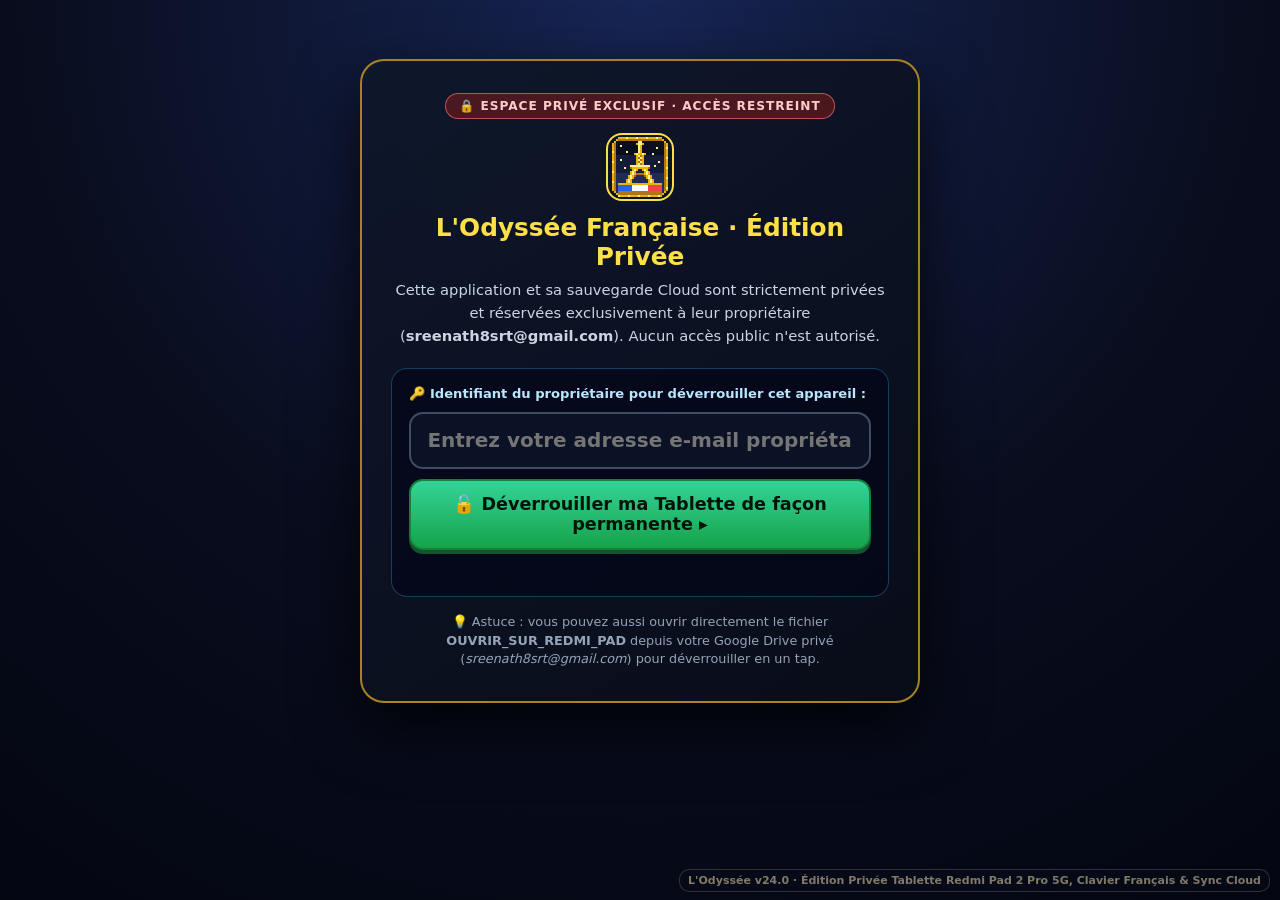
==== index.html @ 25cb1967 "L'Odyssee Francaise v24.0 - Edition Privee Exclusive (sreenath8srt@gmail.com)" ====
<!DOCTYPE html>
<html lang="en">
<head>
  <meta charset="UTF-8">
  <meta name="viewport" content="width=device-width, initial-scale=1.0">
  <meta name="referrer" content="no-referrer">
  <meta name="robots" content="noindex, nofollow, noarchive">
  <meta name="theme-color" content="#090d1a">
  <meta name="mobile-web-app-capable" content="yes">
  <meta name="apple-mobile-web-app-capable" content="yes">
  <meta name="apple-mobile-web-app-status-bar-style" content="black-translucent">
  <link rel="manifest" href="manifest.webmanifest?v=24.0">
  <link rel="icon" type="image/png" href="assets/odyssee_icon.png?v=24.0">
  <link rel="apple-touch-icon" href="assets/odyssee_icon.png?v=24.0">
  <title>L'Odyssée Française — from zero to native French</title>
  <link rel="stylesheet" href="styles.css?v=24.0">
  <link rel="stylesheet" href="v12.css?v=24.0">
  <link rel="stylesheet" href="sound_lab.css?v=24.0">
  <link rel="stylesheet" href="chemin.css?v=24.0">
</head>
<body class="rpg-body">
  <!-- Global Particle & Floating Combat Text Overlay Canvas -->
  <canvas id="vfx-canvas"></canvas>

  <!-- Achievement & Level-Up Toast Stack -->
  <div id="toast-stack" class="toast-stack"></div>

  <!-- Top RPG Game HUD Bar (Hidden on Title Screen, Shown in Game) -->
  <header id="game-hud" class="rpg-hud">
    <!-- Left: Hero Avatar, Rank, Level, HP & XP Bars -->
    <div class="hud-hero-cluster" onclick="window.navigateScene('title')" title="Return to Title Screen">
      <div class="hero-portrait-frame">
        <span class="hero-avatar-icon">⚔️</span>
        <span class="hero-level-badge" id="hud-level">Lv.1</span>
      </div>
      <div class="hero-vitals">
        <div class="hero-name-row">
          <span class="hero-rank-title" id="hud-rank">🌱 Apprenti A1</span>
          <span class="hero-streak-pill" id="hud-streak">🔥 1d</span>
        </div>
        <div class="vital-bars-row">
          <div class="vital-bar xp-bar" title="Experience Points">
            <div class="vital-fill xp-fill" id="hud-xp-bar" style="width:20%"></div>
            <span class="vital-label" id="hud-xp">0 XP</span>
          </div>
          <div class="vital-bar mastery-bar" title="Stages cleared across all worlds">
            <div class="vital-fill mastery-fill" id="hud-mastery-bar" style="width:2%"></div>
            <span class="vital-label" id="hud-mastered">⭐ 0/496 Stages</span>
          </div>
        </div>
      </div>
    </div>

    <!-- Center: Current World & Active Stage Indicator -->
    <div class="hud-realm-banner" id="hud-realm-banner" onclick="window.navigateScene('worldmap')">
      <span class="realm-icon">🗺️</span>
      <div>
        <div class="realm-label">ACTIVE CAMPAIGN STAGE</div>
        <div class="realm-title" id="hud-active-chapter">World 01 • Stage 1-1 (A1)</div>
      </div>
    </div>

    <!-- Right: RPG Medallion Action Wheel & Gold Purse -->
    <div class="hud-medallion-bar">
      <button class="rpg-medallion continue-med" onclick="window.continueJourney()" title="Continue your journey: the game picks warm-up reviews, the next stage, or a story scene">
        <span class="med-icon">▶️</span>
        <span class="med-text">Continuer</span>
      </button>
      <button class="rpg-medallion" data-scene="salon" onclick="window.navigateScene('salon')" title="Le Salon: talk with an AI French partner (speak or type, with corrections)">
        <span class="med-icon">🗣️</span>
        <span class="med-text">Le Salon</span>
      </button>
      <button class="rpg-medallion" data-scene="grammar" onclick="window.navigateScene('grammar')" title="Ma Grammaire: every rule of the course, searchable">
        <span class="med-icon">📘</span>
        <span class="med-text">Grammaire</span>
      </button>
      <button class="rpg-medallion" data-scene="soundlab" onclick="window.navigateScene('soundlab')" title="Le Labo des Sons: pronunciation lab">
        <span class="med-icon">👄</span>
        <span class="med-text">Sons</span>
      </button>
      <button class="rpg-medallion" data-scene="gym" onclick="window.navigateScene('gym')" title="La Salle du Natif: Native Gym">
        <span class="med-icon">🧠</span>
        <span class="med-text">Gym</span>
      </button>
      <button class="rpg-medallion more-med" onclick="window.toggleAllMenus()" title="Show all game modes">
        <span class="med-icon">⋯</span>
        <span class="med-text">More</span>
      </button>
      <button class="rpg-medallion" data-adv="1" data-scene="radio" onclick="window.navigateScene('radio')" title="Radio Paris: real French podcasts, radio and séries">
        <span class="med-icon">📻</span>
        <span class="med-text">Radio</span>
      </button>
      <button class="rpg-medallion" data-scene="worldmap" onclick="window.navigateScene('worldmap')" title="World map: 62 worlds you can zoom and drag">
        <span class="med-icon">🗺️</span>
        <span class="med-text">62 Worlds</span>
      </button>
      <button class="rpg-medallion" data-scene="academy" onclick="window.navigateScene('academy')" title="Play the current stage: lesson, phrases, practice, duel">
        <span class="med-icon">🎮</span>
        <span class="med-text">Play Stage</span>
      </button>
      <button class="rpg-medallion" data-adv="1" data-scene="battle" onclick="window.navigateScene('battle')" title="2D Canvas Turn-Based Boss Battle Arena">
        <span class="med-icon">⚔️</span>
        <span class="med-text">Boss Arena</span>
      </button>
      <button class="rpg-medallion" data-adv="1" data-scene="cafe" onclick="window.navigateScene('cafe')" title="Le Café de Paris — Visual Novel Dialogue Roleplay">
        <span class="med-icon">☕</span>
        <span class="med-text">Le Café</span>
      </button>
      <button class="rpg-medallion" data-adv="1" data-scene="paris_sim" onclick="window.navigateScene('paris_sim')" title="Vie à Paris — Rockstar Open-World Parisian District Simulator (3 Registers: Familier, Courant, Soutenu)">
        <span class="med-icon">🏙️</span>
        <span class="med-text">Vie à Paris</span>
      </button>
      <button class="rpg-medallion" data-adv="1" data-scene="writing" onclick="window.navigateScene('writing')" title="L'Atelier d'Écriture & DALF C2 Writing Grader (12 Missions + 12-Metric Rubric)">
        <span class="med-icon">✍️</span>
        <span class="med-text">Atelier C2</span>
      </button>
      <button class="rpg-medallion" data-scene="grimoire" onclick="window.navigateScene('grimoire')" title="Grimoire des Erreurs & FSRS-5 Memory Deck (<3s Réflexe Natif)">
        <span class="med-icon">📕</span>
        <span class="med-text">Grimoire</span>
      </button>
      <button class="rpg-medallion" data-adv="1" data-scene="forge" onclick="window.navigateScene('forge')" title="La Grande Forge — 94 Verbs & 11 Tenses Blacksmith">
        <span class="med-icon">⚒️</span>
        <span class="med-text">94 Verbs</span>
      </button>
      <button class="rpg-medallion" data-adv="1" data-scene="codex" onclick="window.navigateScene('codex')" title="Royal Codex — 53 Vocab Themes, 10,854 Cards & DALF C2 Oral Jury">
        <span class="med-icon">📜</span>
        <span class="med-text">Codex & C2</span>
      </button>
      <button class="rpg-medallion gold-purse" data-scene="shop" onclick="window.navigateScene('shop')" title="Boutique de Lumière — Relics, Perks & Trophies">
        <span class="med-icon">🪙</span>
        <span class="med-text" id="hud-gold">150 Gold</span>
      </button>
      <button class="rpg-medallion sfx-btn" onclick="window.toggleRpgMute(this)" title="Toggle Game Synth Audio & SFX">
        <span class="med-icon" id="hud-sfx-icon">🔊</span>
        <span class="med-text">Audio</span>
      </button>
    </div>
  </header>

  <!-- Full-Screen Dynamic Game Stage -->
  <main id="app-main" class="rpg-viewport">
    <div class="loading-crest">Awakening L'Odyssée Française...</div>
  </main>

  <script src="course_data.js?v=24.0"></script>
  <script src="card_align.js?v=24.0"></script>
  <script src="data_fixes.js?v=24.0"></script>
  <script src="native_worlds.js?v=24.0"></script>
  <script src="academie_worlds.js?v=24.0"></script>
  <script src="gym_data.js?v=24.0"></script>
  <script src="gym_extra.js?v=24.0"></script>
  <script src="native_gym.js?v=24.0"></script>
  <script src="tutor_lessons.js?v=24.0"></script>
  <script src="tutor.js?v=24.0"></script>
  <script src="sound_lab_data.js?v=24.0"></script>
  <script src="sound_lab.js?v=24.0"></script>
  <script src="paris_c2_systems.js?v=24.0"></script>
  <script src="radio_data.js?v=24.0"></script>
  <script src="aaa_combat.js?v=24.0"></script>
  <script src="exams_data.js?v=24.0"></script>
  <script src="missions_data.js?v=24.0"></script>
  <script src="save_data.js?v=24.0"></script>
  <script src="app.js?v=24.0"></script>
  <script src="chemin.js?v=24.0"></script>
  <div id="odyssee-version" title="Latest build — if you see this label, you are playing the newest version" style="position:fixed;right:10px;bottom:8px;z-index:9999;font:600 11px/1.2 system-ui,sans-serif;color:#e9d8a6;background:rgba(10,14,30,.72);border:1px solid rgba(233,216,166,.35);padding:4px 8px;border-radius:10px;pointer-events:none">L'Odyssée v24.0 · Édition Privée Tablette Redmi Pad 2 Pro 5G, Clavier Français &amp; Sync Cloud</div>
  <script>
    window.ODYSSEE_VERSION = "v24.0 · Édition Privée Tablette Redmi Pad 2 Pro 5G, Clavier Français & Sync Cloud";
    if ("serviceWorker" in navigator && location.protocol === "https:") {
      window.addEventListener("load", () => {
        navigator.serviceWorker.register("./sw.js?v=24.0").catch(() => {});
      });
    }
  </script>
</body>
</html>
---- styles.css ----
:root {
  --bg-abyss: #050814;
  --bg-panel: rgba(11, 18, 38, 0.88);
  --bg-panel-solid: #0b1226;
  --bg-card: rgba(18, 28, 56, 0.86);
  --border-gold: rgba(251, 191, 36, 0.45);
  --border-blue: rgba(56, 189, 248, 0.4);
  --border-subtle: rgba(148, 163, 184, 0.2);
  --accent-gold: #fbbf24;
  --accent-gold-bright: #fde047;
  --accent-blue: #38bdf8;
  --accent-indigo: #6366f1;
  --accent-purple: #a855f7;
  --accent-emerald: #10b981;
  --accent-rose: #f43f5e;
  --text-main: #f8fafc;
  --text-muted: #94a3b8;
}

* {
  box-sizing: border-box;
  margin: 0;
  padding: 0;
}

body.rpg-body {
  background: radial-gradient(circle at 50% 0%, #172554 0%, #090d1e 55%, #030611 100%);
  color: var(--text-main);
  font-family: 'Segoe UI', 'Inter', system-ui, -apple-system, sans-serif;
  min-height: 100vh;
  overflow-x: hidden;
  user-select: none;
}

#vfx-canvas {
  position: fixed;
  inset: 0;
  width: 100vw;
  height: 100vh;
  pointer-events: none;
  z-index: 9999;
}

.toast-stack {
  position: fixed;
  bottom: 1.5rem;
  right: 1.5rem;
  z-index: 10000;
  display: flex;
  flex-direction: column;
  gap: 0.65rem;
  pointer-events: none;
}

.achievement-toast {
  background: linear-gradient(135deg, rgba(15, 23, 42, 0.96), rgba(30, 27, 75, 0.96));
  border: 2px solid var(--accent-gold);
  box-shadow: 0 12px 32px rgba(251, 191, 36, 0.35);
  border-radius: 14px;
  padding: 0.9rem 1.25rem;
  display: flex;
  align-items: center;
  gap: 0.9rem;
  min-width: 310px;
  animation: toastSlideIn 0.35s cubic-bezier(0.16, 1, 0.3, 1);
}

@keyframes toastSlideIn {
  from { transform: translateX(60px) scale(0.9); opacity: 0; }
  to { transform: translateX(0) scale(1); opacity: 1; }
}

/* =========================================================================
   RPG TOP GAME HUD
   ========================================================================= */
.rpg-hud {
  position: sticky;
  top: 0;
  z-index: 500;
  background: linear-gradient(180deg, rgba(6, 10, 25, 0.96) 0%, rgba(10, 17, 38, 0.9) 100%);
  backdrop-filter: blur(16px);
  border-bottom: 2px solid rgba(251, 191, 36, 0.35);
  box-shadow: 0 8px 32px rgba(0, 0, 0, 0.65);
  padding: 0.55rem 1.25rem;
  display: flex;
  align-items: center;
  justify-content: space-between;
  gap: 1rem;
  flex-wrap: wrap;
}

.hud-hero-cluster {
  display: flex;
  align-items: center;
  gap: 0.85rem;
  cursor: pointer;
  padding: 0.25rem 0.6rem;
  border-radius: 12px;
  border: 1px solid rgba(251, 191, 36, 0.25);
  background: rgba(15, 23, 42, 0.7);
  transition: transform 0.15s, border-color 0.15s;
}
.hud-hero-cluster:hover {
  transform: translateY(-1px);
  border-color: var(--accent-gold);
}

.hero-portrait-frame {
  position: relative;
  width: 46px;
  height: 46px;
  border-radius: 50%;
  background: radial-gradient(circle, #3b82f6 0%, #1d4ed8 60%, #0f172a 100%);
  border: 2px solid var(--accent-gold);
  box-shadow: 0 0 14px rgba(251, 191, 36, 0.45);
  display: flex;
  align-items: center;
  justify-content: center;
  font-size: 1.45rem;
}

.hero-level-badge {
  position: absolute;
  bottom: -5px;
  right: -6px;
  background: linear-gradient(135deg, #f59e0b, #b45309);
  color: #fff;
  font-size: 0.68rem;
  font-weight: 900;
  padding: 1px 6px;
  border-radius: 99px;
  border: 1px solid #fde047;
}

.hero-vitals {
  display: flex;
  flex-direction: column;
  gap: 0.28rem;
}

.hero-name-row {
  display: flex;
  align-items: center;
  gap: 0.5rem;
}

.hero-rank-title {
  font-weight: 800;
  font-size: 0.9rem;
  color: #fde047;
  letter-spacing: 0.02em;
}

.hero-streak-pill {
  font-size: 0.75rem;
  font-weight: 800;
  background: rgba(16, 185, 129, 0.2);
  color: #6ee7b7;
  border: 1px solid rgba(16, 185, 129, 0.45);
  padding: 1px 7px;
  border-radius: 99px;
}

.vital-bars-row {
  display: flex;
  gap: 0.5rem;
}

.vital-bar {
  position: relative;
  width: 125px;
  height: 15px;
  background: rgba(2, 6, 23, 0.85);
  border: 1px solid rgba(148, 163, 184, 0.35);
  border-radius: 99px;
  overflow: hidden;
}

.vital-fill {
  height: 100%;
  transition: width 0.35s ease;
}

.xp-fill {
  background: linear-gradient(90deg, #2563eb, #38bdf8);
}

.mastery-fill {
  background: linear-gradient(90deg, #9333ea, #ec4899);
}

.vital-label {
  position: absolute;
  inset: 0;
  display: flex;
  align-items: center;
  justify-content: center;
  font-size: 0.66rem;
  font-weight: 800;
  color: #fff;
  text-shadow: 0 1px 3px #000;
}

.hud-realm-banner {
  display: flex;
  align-items: center;
  gap: 0.65rem;
  background: linear-gradient(135deg, rgba(30, 41, 59, 0.8), rgba(15, 23, 42, 0.9));
  border: 1px solid rgba(56, 189, 248, 0.35);
  padding: 0.35rem 1rem;
  border-radius: 99px;
  cursor: pointer;
  transition: all 0.15s;
}
.hud-realm-banner:hover {
  border-color: var(--accent-gold);
  box-shadow: 0 0 16px rgba(56, 189, 248, 0.25);
}

.realm-icon {
  font-size: 1.35rem;
}
.realm-label {
  font-size: 0.62rem;
  font-weight: 800;
  letter-spacing: 0.1em;
  color: var(--accent-blue);
}
.realm-title {
  font-size: 0.86rem;
  font-weight: 800;
  color: #fff;
}

.hud-medallion-bar {
  display: flex;
  align-items: center;
  gap: 0.4rem;
  flex-wrap: wrap;
}

.rpg-medallion {
  background: linear-gradient(180deg, rgba(30, 41, 59, 0.9) 0%, rgba(15, 23, 42, 0.95) 100%);
  border: 1px solid rgba(148, 163, 184, 0.3);
  color: #e2e8f0;
  padding: 0.38rem 0.72rem;
  border-radius: 11px;
  display: flex;
  align-items: center;
  gap: 0.38rem;
  cursor: pointer;
  font-weight: 700;
  font-size: 0.8rem;
  transition: all 0.16s ease;
}
.rpg-medallion:hover {
  transform: translateY(-2px);
  border-color: var(--accent-gold);
  color: #fff;
  box-shadow: 0 4px 14px rgba(251, 191, 36, 0.22);
}
.rpg-medallion.active {
  background: linear-gradient(135deg, #2563eb 0%, #7c3aed 100%);
  border-color: #fde047;
  color: #fff;
  box-shadow: 0 0 18px rgba(99, 102, 241, 0.55);
}
.rpg-medallion.gold-purse {
  background: linear-gradient(135deg, rgba(180, 83, 9, 0.45), rgba(120, 53, 15, 0.65));
  border-color: rgba(251, 191, 36, 0.6);
  color: #fde047;
}
.med-icon {
  font-size: 1.05rem;
}

/* =========================================================================
   MAIN VIEWPORT & TITLE SCREEN
   ========================================================================= */
.rpg-viewport {
  max-width: 1440px;
  margin: 0 auto;
  padding: 1rem 1.25rem 2.5rem;
}

.title-screen-stage {
  position: relative;
  min-height: calc(100vh - 2rem);
  border-radius: 22px;
  overflow: hidden;
  border: 2px solid rgba(251, 191, 36, 0.5);
  box-shadow: 0 24px 80px rgba(0, 0, 0, 0.85);
  background: url('assets/bg_title.jpg') center/cover no-repeat;
  display: flex;
  flex-direction: column;
  align-items: center;
  justify-content: center;
  padding: 2.5rem 1.5rem;
  text-align: center;
}

.title-screen-overlay {
  position: absolute;
  inset: 0;
  background: radial-gradient(circle at 50% 42%, rgba(6, 10, 28, 0.48) 0%, rgba(4, 7, 20, 0.88) 85%);
  z-index: 1;
}

.title-screen-content {
  position: relative;
  z-index: 2;
  max-width: 880px;
  display: flex;
  flex-direction: column;
  align-items: center;
  gap: 1.15rem;
}

.title-crown-pill {
  background: linear-gradient(90deg, rgba(251, 191, 36, 0.2), rgba(56, 189, 248, 0.25), rgba(251, 191, 36, 0.2));
  border: 1px solid var(--accent-gold);
  color: #fde047;
  font-weight: 800;
  font-size: 0.82rem;
  letter-spacing: 0.14em;
  text-transform: uppercase;
  padding: 0.4rem 1.2rem;
  border-radius: 99px;
  box-shadow: 0 0 24px rgba(251, 191, 36, 0.3);
}

.title-logo-main {
  font-size: clamp(2.3rem, 5vw, 4.1rem);
  font-weight: 900;
  letter-spacing: 0.03em;
  background: linear-gradient(180deg, #ffffff 0%, #fde047 55%, #f59e0b 100%);
  -webkit-background-clip: text;
  -webkit-text-fill-color: transparent;
  filter: drop-shadow(0 6px 24px rgba(0, 0, 0, 0.95));
  line-height: 1.08;
}

.title-subtitle {
  font-size: 1.08rem;
  color: #e2e8f0;
  max-width: 720px;
  line-height: 1.55;
  text-shadow: 0 2px 8px #000;
}

.title-menu-deck {
  display: grid;
  grid-template-columns: repeat(auto-fit, minmax(300px, 1fr));
  gap: 0.9rem;
  width: 100%;
  max-width: 780px;
  margin-top: 0.75rem;
}

.title-menu-btn {
  background: linear-gradient(135deg, rgba(15, 23, 42, 0.92), rgba(30, 41, 59, 0.92));
  border: 2px solid rgba(251, 191, 36, 0.55);
  border-radius: 16px;
  padding: 1.05rem 1.3rem;
  color: #fff;
  text-align: left;
  cursor: pointer;
  display: flex;
  align-items: center;
  gap: 1rem;
  transition: all 0.2s cubic-bezier(0.16, 1, 0.3, 1);
  box-shadow: 0 10px 30px rgba(0, 0, 0, 0.6);
}
.title-menu-btn:hover {
  transform: translateY(-4px) scale(1.015);
  border-color: #fde047;
  box-shadow: 0 14px 36px rgba(251, 191, 36, 0.35);
  background: linear-gradient(135deg, rgba(30, 58, 138, 0.92), rgba(88, 28, 135, 0.92));
}
.title-menu-btn.primary-start {
  background: linear-gradient(135deg, #d97706 0%, #b45309 50%, #78350f 100%);
  border-color: #fde047;
  box-shadow: 0 0 32px rgba(251, 191, 36, 0.45);
}
.title-menu-btn.primary-start:hover {
  background: linear-gradient(135deg, #f59e0b 0%, #d97706 100%);
}
.tm-icon {
  font-size: 2.1rem;
  flex-shrink: 0;
}
.tm-title {
  font-size: 1.05rem;
  font-weight: 900;
  color: #fff;
}
.tm-desc {
  font-size: 0.8rem;
  color: #cbd5e1;
  margin-top: 0.2rem;
}

/* =========================================================================
   SCENE 2: PLAYABLE 2D OVERWORLD MAP OF FRANCE
   ========================================================================= */
.worldmap-wrapper {
  display: grid;
  grid-template-columns: 1fr 390px;
  gap: 1.15rem;
  align-items: start;
}
@media (max-width: 1100px) {
  .worldmap-wrapper {
    grid-template-columns: 1fr;
  }
}

.worldmap-canvas-frame {
  position: relative;
  border-radius: 20px;
  overflow: hidden;
  border: 2px solid var(--border-gold);
  box-shadow: 0 16px 50px rgba(0, 0, 0, 0.75);
  background: #070d1f;
}

#overworld-canvas {
  display: block;
  width: 100%;
  height: auto;
  aspect-ratio: 16 / 9;
  cursor: pointer;
}

.overworld-controls-overlay {
  position: absolute;
  top: 0.85rem;
  left: 0.85rem;
  right: 0.85rem;
  display: flex;
  justify-content: space-between;
  align-items: center;
  pointer-events: none;
  flex-wrap: wrap;
  gap: 0.5rem;
}

.overworld-controls-overlay > * {
  pointer-events: auto;
}

.map-region-pills {
  display: flex;
  gap: 0.35rem;
  flex-wrap: wrap;
  background: rgba(6, 10, 25, 0.86);
  backdrop-filter: blur(10px);
  padding: 0.35rem 0.55rem;
  border-radius: 12px;
  border: 1px solid var(--border-gold);
}

.region-pill {
  background: rgba(30, 41, 59, 0.85);
  border: 1px solid rgba(148, 163, 184, 0.3);
  color: #cbd5e1;
  padding: 0.3rem 0.65rem;
  border-radius: 8px;
  font-size: 0.76rem;
  font-weight: 800;
  cursor: pointer;
  transition: all 0.15s;
}
.region-pill:hover, .region-pill.active {
  background: linear-gradient(135deg, #f59e0b, #d97706);
  color: #050814;
  border-color: #fde047;
}

.worldmap-inspector {
  background: var(--bg-panel);
  border: 2px solid var(--border-gold);
  border-radius: 20px;
  padding: 1.35rem;
  box-shadow: 0 16px 48px rgba(0, 0, 0, 0.65);
  display: flex;
  flex-direction: column;
  gap: 0.9rem;
}

/* =========================================================================
   SCENE 3: MENTOR ALEXA'S BEGINNER-FIRST INTERACTIVE ACADEMY
   ========================================================================= */
.mentor-dialogue-banner {
  background: linear-gradient(135deg, rgba(15, 23, 42, 0.95), rgba(30, 27, 75, 0.92));
  border: 2px solid var(--border-gold);
  border-radius: 18px;
  padding: 1.1rem 1.35rem;
  display: flex;
  align-items: center;
  gap: 1.15rem;
  margin-bottom: 1.1rem;
  box-shadow: 0 12px 32px rgba(0, 0, 0, 0.5);
}

.mentor-avatar-circle {
  width: 68px;
  height: 68px;
  border-radius: 50%;
  background: radial-gradient(circle, #f59e0b 0%, #7c3aed 70%, #0f172a 100%);
  border: 3px solid #fde047;
  display: flex;
  align-items: center;
  justify-content: center;
  font-size: 2.1rem;
  flex-shrink: 0;
  box-shadow: 0 0 20px rgba(251, 191, 36, 0.4);
}

.academy-stage-portals {
  display: grid;
  grid-template-columns: repeat(5, 1fr);
  gap: 0.6rem;
  margin-bottom: 1.2rem;
}
@media (max-width: 960px) {
  .academy-stage-portals {
    grid-template-columns: repeat(2, 1fr);
  }
}

.stage-portal-btn {
  background: linear-gradient(180deg, rgba(18, 28, 56, 0.9), rgba(10, 16, 34, 0.95));
  border: 1px solid rgba(148, 163, 184, 0.3);
  border-radius: 14px;
  padding: 0.75rem 0.85rem;
  color: #cbd5e1;
  cursor: pointer;
  text-align: left;
  transition: all 0.16s;
}
.stage-portal-btn:hover {
  border-color: var(--accent-blue);
  transform: translateY(-2px);
}
.stage-portal-btn.active {
  background: linear-gradient(135deg, rgba(37, 99, 235, 0.45), rgba(124, 58, 237, 0.55));
  border: 2px solid #fde047;
  color: #fff;
  box-shadow: 0 8px 24px rgba(56, 189, 248, 0.25);
}
.sp-step {
  font-size: 0.68rem;
  font-weight: 900;
  color: var(--accent-gold);
  text-transform: uppercase;
  letter-spacing: 0.08em;
}
.sp-title {
  font-size: 0.9rem;
  font-weight: 800;
  margin-top: 0.15rem;
}

.teaching-slide-card {
  background: linear-gradient(180deg, rgba(15, 23, 42, 0.95), rgba(9, 14, 30, 0.98));
  border: 2px solid rgba(56, 189, 248, 0.4);
  border-radius: 20px;
  padding: 1.5rem;
  box-shadow: 0 18px 48px rgba(0, 0, 0, 0.6);
}

.phrase-speak-row {
  background: rgba(30, 41, 59, 0.65);
  border: 1px solid rgba(148, 163, 184, 0.22);
  border-radius: 12px;
  padding: 0.75rem 1rem;
  margin-bottom: 0.55rem;
  display: flex;
  justify-content: space-between;
  align-items: center;
  gap: 0.85rem;
  flex-wrap: wrap;
  transition: border-color 0.15s, background 0.15s;
}
.phrase-speak-row:hover {
  border-color: var(--accent-blue);
  background: rgba(30, 58, 138, 0.35);
}
.phrase-speak-row.practiced {
  border-color: var(--accent-emerald);
  background: rgba(6, 78, 59, 0.3);
}

/* =========================================================================
   SCENE 4: 2D CANVAS TURN-BASED RPG BATTLE STAGE
   ========================================================================= */
.battle-stage-frame {
  position: relative;
  border-radius: 20px;
  overflow: hidden;
  border: 2px solid var(--border-gold);
  box-shadow: 0 20px 60px rgba(0, 0, 0, 0.8);
  background: #060919;
  margin-bottom: 1rem;
}

#battle-canvas {
  display: block;
  width: 100%;
  height: auto;
  aspect-ratio: 1050 / 450;
}

.battle-command-deck {
  background: linear-gradient(180deg, rgba(12, 19, 40, 0.96), rgba(6, 10, 24, 0.98));
  border: 2px solid rgba(251, 191, 36, 0.45);
  border-radius: 20px;
  padding: 1.35rem 1.5rem;
  box-shadow: 0 16px 48px rgba(0, 0, 0, 0.75);
}

/* =========================================================================
   SCENE 5: LE CAFÉ DE LUMIÈRE VISUAL NOVEL STAGE
   ========================================================================= */
.vn-cafe-stage {
  position: relative;
  border-radius: 20px;
  overflow: hidden;
  border: 2px solid var(--border-gold);
  background: url('assets/bg_cafe.jpg') center/cover no-repeat;
  min-height: 540px;
  display: flex;
  flex-direction: column;
  justify-content: space-between;
  padding: 1.25rem;
  box-shadow: 0 20px 60px rgba(0, 0, 0, 0.85);
}

.vn-dialogue-box {
  background: linear-gradient(180deg, rgba(8, 12, 28, 0.94), rgba(4, 7, 18, 0.98));
  border: 2px solid #fde047;
  border-radius: 18px;
  padding: 1.35rem 1.5rem;
  box-shadow: 0 16px 48px rgba(0, 0, 0, 0.9);
  backdrop-filter: blur(12px);
}

/* =========================================================================
   SHARED RPG UI COMPONENTS (BUTTONS, CARDS, AUDIO, TILES, GRIDS)
   ========================================================================= */
.arena-box {
  background: var(--bg-panel);
  border: 1px solid var(--border-subtle);
  border-radius: 18px;
  padding: 1.35rem;
  margin-bottom: 1.15rem;
  box-shadow: 0 12px 36px rgba(0, 0, 0, 0.45);
}

.btn {
  background: rgba(30, 41, 59, 0.9);
  border: 1px solid rgba(148, 163, 184, 0.35);
  color: #f1f5f9;
  padding: 0.55rem 1rem;
  border-radius: 10px;
  font-weight: 700;
  font-size: 0.86rem;
  cursor: pointer;
  display: inline-flex;
  align-items: center;
  justify-content: center;
  gap: 0.4rem;
  text-decoration: none;
  transition: all 0.15s ease;
}
.btn:hover {
  transform: translateY(-2px);
  border-color: var(--accent-blue);
  color: #fff;
}
.btn-primary {
  background: linear-gradient(135deg, #2563eb, #4f46e5);
  border-color: #60a5fa;
  color: #fff;
}
.btn-gold {
  background: linear-gradient(135deg, #d97706, #b45309);
  border-color: #fde047;
  color: #fff;
  box-shadow: 0 4px 16px rgba(245, 158, 11, 0.3);
}
.btn-emerald {
  background: linear-gradient(135deg, #059669, #047857);
  border-color: #34d399;
  color: #fff;
}
.btn-purple {
  background: linear-gradient(135deg, #7c3aed, #6d28d9);
  border-color: #c084fc;
  color: #fff;
}

.badge-cefr {
  display: inline-block;
  padding: 0.2rem 0.6rem;
  border-radius: 99px;
  font-size: 0.72rem;
  font-weight: 900;
  letter-spacing: 0.06em;
  text-transform: uppercase;
}
.badge-A1 { background: rgba(16, 185, 129, 0.22); color: #6ee7b7; border: 1px solid rgba(16, 185, 129, 0.5); }
.badge-A2 { background: rgba(56, 189, 248, 0.22); color: #7dd3fc; border: 1px solid rgba(56, 189, 248, 0.5); }
.badge-B1 { background: rgba(251, 191, 36, 0.22); color: #fde047; border: 1px solid rgba(251, 191, 36, 0.5); }
.badge-B2 { background: rgba(249, 115, 22, 0.22); color: #fdba74; border: 1px solid rgba(249, 115, 22, 0.5); }
.badge-C1 { background: rgba(168, 85, 247, 0.22); color: #d8b4fe; border: 1px solid rgba(168, 85, 247, 0.5); }
.badge-C2 { background: rgba(244, 63, 94, 0.25); color: #fda4af; border: 1px solid rgba(244, 63, 94, 0.6); }

.audio-panel {
  background: rgba(15, 23, 42, 0.85);
  border: 1px solid rgba(56, 189, 248, 0.35);
  border-radius: 14px;
  padding: 0.75rem 1rem;
  margin: 0.75rem 0;
  display: flex;
  align-items: center;
  justify-content: space-between;
  gap: 0.75rem;
  flex-wrap: wrap;
}
.audio-panel audio {
  height: 36px;
  flex: 1;
  min-width: 210px;
}

.mcq-grid {
  display: grid;
  grid-template-columns: repeat(auto-fit, minmax(240px, 1fr));
  gap: 0.75rem;
  margin-top: 0.75rem;
}

.mcq-opt {
  background: linear-gradient(135deg, rgba(30, 41, 59, 0.9), rgba(15, 23, 42, 0.95));
  border: 2px solid rgba(148, 163, 184, 0.3);
  border-radius: 14px;
  padding: 0.95rem 1.15rem;
  color: #f8fafc;
  font-size: 1rem;
  font-weight: 700;
  text-align: left;
  cursor: pointer;
  transition: all 0.15s ease;
}
.mcq-opt:hover {
  border-color: var(--accent-gold);
  transform: translateY(-2px);
  background: rgba(30, 58, 138, 0.55);
}
.mcq-opt.correct {
  background: rgba(6, 78, 59, 0.85) !important;
  border-color: #10b981 !important;
  color: #6ee7b7 !important;
}
.mcq-opt.wrong {
  background: rgba(136, 19, 55, 0.8) !important;
  border-color: #f43f5e !important;
  color: #fda4af !important;
}

.sentence-slot-tray {
  min-height: 58px;
  background: rgba(2, 6, 23, 0.75);
  border: 2px dashed rgba(56, 189, 248, 0.45);
  border-radius: 14px;
  padding: 0.65rem 0.9rem;
  margin: 0.75rem 0;
  display: flex;
  align-items: center;
  flex-wrap: wrap;
  gap: 0.45rem;
}

.tile-deck {
  display: flex;
  flex-wrap: wrap;
  gap: 0.5rem;
  margin-bottom: 0.85rem;
}

.word-tile {
  background: linear-gradient(180deg, #1e293b, #0f172a);
  border: 1px solid rgba(56, 189, 248, 0.5);
  color: #e2e8f0;
  padding: 0.5rem 0.9rem;
  border-radius: 10px;
  font-weight: 800;
  font-size: 0.95rem;
  cursor: pointer;
  transition: all 0.14s;
}
.word-tile:hover {
  border-color: var(--accent-gold);
  transform: translateY(-2px);
}
.word-tile.in-slot {
  background: linear-gradient(135deg, #2563eb, #4f46e5);
  border-color: #93c5fd;
  color: #fff;
}
.word-tile.used {
  opacity: 0.28;
  pointer-events: none;
}

.cloze-blank-pill {
  display: inline-block;
  min-width: 80px;
  padding: 0.1rem 0.65rem;
  margin: 0 0.25rem;
  border-bottom: 3px solid var(--accent-gold);
  background: rgba(251, 191, 36, 0.15);
  color: #fde047;
  border-radius: 6px;
  font-weight: 900;
  text-align: center;
}

.grid-cards {
  display: grid;
  grid-template-columns: repeat(auto-fill, minmax(280px, 1fr));
  gap: 0.9rem;
}

.card {
  background: var(--bg-card);
  border: 1px solid var(--border-subtle);
  border-radius: 16px;
  padding: 1.1rem;
  display: flex;
  flex-direction: column;
  justify-content: space-between;
  gap: 0.65rem;
  transition: border-color 0.16s, transform 0.16s;
}
.card:hover {
  border-color: rgba(56, 189, 248, 0.5);
}
.card.mastered {
  border-color: rgba(16, 185, 129, 0.6);
  background: linear-gradient(160deg, rgba(6, 78, 59, 0.32), rgba(15, 23, 42, 0.9));
}

.study-section {
  background: rgba(15, 23, 42, 0.78);
  border: 1px solid rgba(148, 163, 184, 0.22);
  border-radius: 14px;
  padding: 1.1rem;
  margin-bottom: 0.85rem;
}
.study-section h3 {
  color: var(--accent-gold);
  font-size: 1.05rem;
  margin-bottom: 0.55rem;
}
.study-body {
  white-space: pre-wrap;
  line-height: 1.65;
  color: #e2e8f0;
  font-size: 0.93rem;
}

.match-board-grid {
  display: grid;
  grid-template-columns: repeat(2, 1fr);
  gap: 0.75rem;
  margin-top: 0.75rem;
}
.match-col {
  display: flex;
  flex-direction: column;
  gap: 0.55rem;
}
.match-tile {
  background: rgba(30, 41, 59, 0.9);
  border: 2px solid rgba(148, 163, 184, 0.35);
  border-radius: 12px;
  padding: 0.8rem 1rem;
  color: #fff;
  font-weight: 700;
  font-size: 0.95rem;
  cursor: pointer;
  text-align: left;
  transition: all 0.15s;
}
.match-tile.selected {
  border-color: #fde047;
  background: rgba(37, 99, 235, 0.55);
  box-shadow: 0 0 16px rgba(251, 191, 36, 0.4);
}
.match-tile.matched {
  background: rgba(6, 78, 59, 0.5);
  border-color: #10b981;
  color: #6ee7b7;
  opacity: 0.45;
  pointer-events: none;
}

.verb-table {
  width: 100%;
  border-collapse: collapse;
  font-size: 0.9rem;
}
.verb-table td {
  padding: 0.4rem 0.5rem;
  border-bottom: 1px dashed rgba(148, 163, 184, 0.18);
}
.verb-table td.fr-col {
  color: #38bdf8;
  font-weight: 700;
  cursor: pointer;
}

.feedback-banner {
  padding: 0.85rem 1.1rem;
  border-radius: 12px;
  font-weight: 700;
  margin-top: 0.8rem;
}
.feedback-banner.ok {
  background: rgba(16, 185, 129, 0.18);
  border: 1px solid #10b981;
  color: #6ee7b7;
}
.feedback-banner.err {
  background: rgba(244, 63, 94, 0.18);
  border: 1px solid #f43f5e;
  color: #fda4af;
}

.input-french {
  width: 100%;
  background: rgba(2, 6, 23, 0.85);
  border: 2px solid rgba(56, 189, 248, 0.45);
  color: #fff;
  padding: 0.75rem 1rem;
  border-radius: 12px;
  font-size: 1rem;
  margin-bottom: 0.6rem;
}
.accent-bar {
  display: flex;
  gap: 0.35rem;
  flex-wrap: wrap;
  margin-bottom: 0.65rem;
}
.accent-key {
  background: rgba(30, 41, 59, 0.9);
  border: 1px solid rgba(148, 163, 184, 0.35);
  color: #fde047;
  padding: 0.3rem 0.6rem;
  border-radius: 8px;
  font-weight: 800;
  cursor: pointer;
}

/* =========================================================================
   LOCKED-PROGRESSION STAGE TRAIL & 5-WAVE MISSION ENGINE
   ========================================================================= */
.stage-trail-list {
  display: flex;
  flex-direction: column;
  gap: 0.5rem;
  max-height: 360px;
  overflow-y: auto;
  padding-right: 0.25rem;
}

.stage-node-card {
  background: linear-gradient(135deg, rgba(18, 28, 56, 0.92), rgba(10, 16, 34, 0.96));
  border: 1.5px solid rgba(148, 163, 184, 0.28);
  border-radius: 13px;
  padding: 0.68rem 0.9rem;
  display: flex;
  align-items: center;
  justify-content: space-between;
  gap: 0.65rem;
  cursor: pointer;
  transition: all 0.16s ease;
}
.stage-node-card:hover:not(.locked) {
  transform: translateX(4px);
  border-color: var(--accent-gold);
  box-shadow: 0 6px 20px rgba(251, 191, 36, 0.22);
}
.stage-node-card.cleared {
  border-color: rgba(16, 185, 129, 0.55);
  background: linear-gradient(135deg, rgba(6, 78, 59, 0.36), rgba(15, 23, 42, 0.95));
}
.stage-node-card.active-stage {
  border: 2px solid #fde047;
  background: linear-gradient(135deg, rgba(37, 99, 235, 0.45), rgba(88, 28, 135, 0.55));
  box-shadow: 0 0 22px rgba(251, 191, 36, 0.35);
}
.stage-node-card.locked {
  opacity: 0.48;
  cursor: not-allowed;
  background: rgba(9, 13, 28, 0.75);
}

.stage-horizontal-strip {
  display: flex;
  gap: 0.45rem;
  overflow-x: auto;
  padding: 0.35rem 0.15rem 0.6rem;
  margin-bottom: 0.85rem;
}

.stage-pill-btn {
  background: rgba(18, 28, 56, 0.92);
  border: 1.5px solid rgba(148, 163, 184, 0.3);
  border-radius: 99px;
  padding: 0.4rem 0.85rem;
  color: #cbd5e1;
  font-size: 0.78rem;
  font-weight: 800;
  white-space: nowrap;
  cursor: pointer;
  display: inline-flex;
  align-items: center;
  gap: 0.38rem;
  transition: all 0.15s;
}
.stage-pill-btn.active {
  background: linear-gradient(135deg, #d97706, #b45309);
  border-color: #fde047;
  color: #fff;
  box-shadow: 0 0 16px rgba(251, 191, 36, 0.4);
}
.stage-pill-btn.cleared {
  border-color: #10b981;
  color: #6ee7b7;
}
.stage-pill-btn.locked {
  opacity: 0.45;
}

/* =========================================================================
   ACTIVE PRODUCTION, <3S REFLEX TIMER, VIE À PARIS, ATELIER C2 & GRIMOIRE
   ========================================================================= */
.reflex-timer-bar {
  height: 8px;
  width: 100%;
  background: rgba(15, 23, 42, 0.9);
  border-radius: 99px;
  overflow: hidden;
  margin: 0.45rem 0 0.85rem;
  border: 1px solid rgba(56, 189, 248, 0.35);
}
.reflex-timer-fill {
  height: 100%;
  width: 100%;
  transform-origin: left center;
  background: linear-gradient(90deg, #10b981, #38bdf8);
  transition: transform 0.05s linear;
}
.dual-production-box {
  background: rgba(9, 14, 30, 0.84);
  border: 1.5px solid rgba(56, 189, 248, 0.38);
  border-radius: 16px;
  padding: 1rem 1.15rem;
  margin-top: 0.75rem;
}
.paris-district-grid {
  display: grid;
  grid-template-columns: repeat(auto-fill, minmax(280px, 1fr));
  gap: 0.85rem;
  margin-bottom: 1.2rem;
}
.paris-district-card {
  background: linear-gradient(145deg, rgba(15, 23, 42, 0.92), rgba(9, 13, 28, 0.96));
  border: 1.5px solid rgba(148, 163, 184, 0.3);
  border-radius: 16px;
  padding: 1rem 1.1rem;
  cursor: pointer;
  transition: all 0.18s ease;
}
.paris-district-card:hover,
.paris-district-card.active {
  border-color: #fbbf24;
  transform: translateY(-2px);
  box-shadow: 0 10px 26px rgba(251, 191, 36, 0.22);
}
.register-badge {
  display: inline-flex;
  align-items: center;
  gap: 0.3rem;
  padding: 0.22rem 0.65rem;
  border-radius: 99px;
  font-size: 0.72rem;
  font-weight: 900;
  text-transform: uppercase;
  letter-spacing: 0.04em;
}
.register-badge.Familier {
  background: rgba(245, 158, 11, 0.2);
  border: 1px solid #f59e0b;
  color: #fde047;
}
.register-badge.Courant {
  background: rgba(16, 185, 129, 0.2);
  border: 1px solid #10b981;
  color: #6ee7b7;
}
.register-badge.Soutenu {
  background: rgba(168, 85, 247, 0.22);
  border: 1px solid #a855f7;
  color: #e9d5ff;
}
.textarea-french {
  width: 100%;
  min-height: 150px;
  background: rgba(2, 6, 23, 0.9);
  border: 2px solid rgba(251, 191, 36, 0.45);
  color: #f8fafc;
  padding: 0.95rem 1.1rem;
  border-radius: 14px;
  font-size: 1.02rem;
  line-height: 1.55;
  font-family: inherit;
  resize: vertical;
}
.rubric-metric-grid {
  display: grid;
  grid-template-columns: repeat(auto-fill, minmax(260px, 1fr));
  gap: 0.7rem;
  margin-top: 0.85rem;
}
.rubric-metric-card {
  background: rgba(15, 23, 42, 0.88);
  border: 1px solid rgba(148, 163, 184, 0.26);
  border-radius: 12px;
  padding: 0.75rem 0.9rem;
}
.rubric-metric-card.hit {
  border-color: rgba(16, 185, 129, 0.65);
  background: rgba(6, 78, 59, 0.25);
}



/* Register badge aliases used by the Vie à Paris scene (reg-*) */
.register-badge.reg-Familier { background: rgba(245, 158, 11, 0.2); border: 1px solid #f59e0b; color: #fde047; }
.register-badge.reg-Courant { background: rgba(16, 185, 129, 0.2); border: 1px solid #10b981; color: #6ee7b7; }
.register-badge.reg-Soutenu { background: rgba(168, 85, 247, 0.22); border: 1px solid #a855f7; color: #e9d5ff; }

/* ===== Le Voyage: journey director, daily quests, onboarding ===== */
.rpg-medallion.continue-med {
  background: linear-gradient(135deg, #f59e0b, #ea580c);
  border-color: #fde047;
  color: #fff;
  box-shadow: 0 0 18px rgba(245, 158, 11, 0.55);
  animation: continuePulse 2.4s ease-in-out infinite;
}
.rpg-medallion.continue-med .med-text { font-weight: 900; }
@keyframes continuePulse {
  0%, 100% { box-shadow: 0 0 10px rgba(245, 158, 11, 0.45); }
  50% { box-shadow: 0 0 24px rgba(253, 224, 71, 0.85); }
}
.daily-quest-panel {
  background: rgba(6, 10, 25, 0.86);
  border: 1.5px solid rgba(250, 204, 21, 0.45);
  border-radius: 16px;
  padding: 0.85rem 1rem;
  text-align: left;
}
.dq-row {
  display: grid;
  grid-template-columns: 1fr auto;
  gap: 0.2rem 0.6rem;
  font-size: 0.88rem;
  color: #e2e8f0;
  margin-bottom: 0.45rem;
}
.dq-row.done { color: #6ee7b7; }
.dq-count { font-weight: 900; color: #fde047; }
.dq-row.done .dq-count { color: #6ee7b7; }
.dq-bar {
  grid-column: 1 / -1;
  height: 6px;
  background: rgba(15, 23, 42, 0.95);
  border-radius: 99px;
  overflow: hidden;
}
.dq-bar > div {
  height: 100%;
  background: linear-gradient(90deg, #10b981, #38bdf8);
  transition: width 0.4s ease;
}
.journey-banner {
  display: flex;
  justify-content: space-between;
  align-items: center;
  gap: 0.75rem;
  flex-wrap: wrap;
  background: linear-gradient(90deg, rgba(245, 158, 11, 0.18), rgba(56, 189, 248, 0.12));
  border: 1.5px solid #f59e0b;
  border-radius: 14px;
  padding: 0.7rem 1rem;
  margin-bottom: 0.9rem;
  font-weight: 800;
  color: #fde047;
}
.journey-modal-backdrop {
  position: fixed;
  inset: 0;
  background: rgba(2, 6, 23, 0.82);
  backdrop-filter: blur(4px);
  display: flex;
  align-items: center;
  justify-content: center;
  z-index: 9000;
  padding: 1rem;
}
.journey-modal {
  max-width: 640px;
  width: 100%;
  max-height: 90vh;
  overflow-y: auto;
  background: linear-gradient(160deg, #0f172a, #1e1b4b);
  border: 2px solid #fde047;
  border-radius: 20px;
  padding: 1.5rem 1.6rem;
  color: #e2e8f0;
  text-align: left;
  box-shadow: 0 20px 60px rgba(0, 0, 0, 0.6);
}
.onboard-list { padding-left: 1.2rem; margin-bottom: 0.9rem; line-height: 1.55; font-size: 0.95rem; }
.onboard-list li { margin-bottom: 0.45rem; }
.fit-badge { font-size: 0.72rem; font-weight: 900; padding: 0.1rem 0.45rem; border-radius: 99px; }
.fit-badge.fit-fit { background: rgba(16, 185, 129, 0.2); color: #6ee7b7; }
.fit-badge.fit-stretch { background: rgba(245, 158, 11, 0.2); color: #fde047; }
.fit-badge.fit-locked { background: rgba(148, 163, 184, 0.18); color: #cbd5e1; }

/* ===== Le Salon (AI conversation) ===== */
.salon-layout { display: grid; grid-template-columns: 300px 1fr; gap: 1rem; margin-top: 1rem; }
@media (max-width: 980px) { .salon-layout { grid-template-columns: 1fr; } }
.salon-scenes { display: flex; flex-direction: column; gap: 0.45rem; max-height: 640px; overflow-y: auto; }
.salon-scene-card {
  display: flex; gap: 0.6rem; align-items: flex-start; width: 100%;
  background: rgba(9, 14, 30, 0.86); border: 1.5px solid rgba(148, 163, 184, 0.25);
  border-radius: 12px; padding: 0.55rem 0.7rem; color: #e2e8f0; cursor: pointer; font: inherit;
}
.salon-scene-card > span { font-size: 1.4rem; }
.salon-scene-card:hover { border-color: #38bdf8; }
.salon-scene-card.active { border-color: #fde047; box-shadow: 0 0 12px rgba(253, 224, 71, 0.3); }
.ssc-sub { font-size: 0.74rem; color: #94a3b8; margin-top: 0.1rem; }
.salon-chat {
  background: rgba(6, 10, 25, 0.9); border: 1.5px solid rgba(56, 189, 248, 0.35);
  border-radius: 16px; padding: 0.9rem 1rem; display: flex; flex-direction: column;
}
.salon-log { flex: 1; min-height: 340px; max-height: 480px; overflow-y: auto; display: flex; flex-direction: column; gap: 0.6rem; padding: 0.25rem; }
.bubble { max-width: 82%; padding: 0.6rem 0.85rem; border-radius: 14px; line-height: 1.45; }
.bubble.ai { align-self: flex-start; background: rgba(30, 41, 59, 0.95); border: 1px solid rgba(56, 189, 248, 0.35); }
.bubble.me { align-self: flex-end; background: rgba(120, 53, 15, 0.55); border: 1px solid rgba(245, 158, 11, 0.5); color: #fff; }
.bubble.sys { align-self: center; background: rgba(127, 29, 29, 0.5); border: 1px solid #f43f5e; font-size: 0.85rem; }
.bubble.typing { opacity: 0.75; font-style: italic; }
.bubble-fr { font-size: 1.05rem; font-weight: 800; color: #7dd3fc; cursor: pointer; }
.bubble-en { font-size: 0.85rem; color: #cbd5e1; margin-top: 0.2rem; font-style: italic; }
.bubble-tools { display: flex; gap: 0.35rem; flex-wrap: wrap; margin-top: 0.35rem; align-items: center; }
.bubble-tools .btn { padding: 0.15rem 0.5rem; font-size: 0.72rem; }
.word-chip { font-size: 0.72rem; background: rgba(16, 185, 129, 0.18); color: #6ee7b7; border-radius: 99px; padding: 0.1rem 0.5rem; }
.bubble-fix { margin-top: 0.35rem; font-size: 0.85rem; background: rgba(2, 6, 23, 0.6); border-left: 3px solid #fde047; padding: 0.3rem 0.5rem; border-radius: 6px; color: #fde68a; }
.bubble-ok { margin-top: 0.25rem; font-size: 0.8rem; color: #6ee7b7; font-weight: 800; }
.salon-suggest { display: flex; gap: 0.4rem; flex-wrap: wrap; align-items: center; font-size: 0.82rem; color: #fde047; margin-top: 0.5rem; }
.setup-cmd {
  white-space: pre-wrap; word-break: break-all; background: #020617; border: 1px solid #334155;
  border-radius: 8px; padding: 0.5rem 0.65rem; font-size: 0.75rem; color: #a5f3fc; margin-top: 0.35rem; user-select: all;
}

/* ===== Radio Paris ===== */
.radio-player-bar {
  position: sticky; top: 0.5rem; z-index: 20; display: grid; grid-template-columns: 1fr auto; gap: 0.6rem; align-items: center;
  background: rgba(2, 6, 23, 0.95); border: 1.5px solid #fde047; border-radius: 14px; padding: 0.7rem 0.9rem; margin-top: 1rem;
}
.radio-player-bar audio { width: 100%; }
.radio-now { grid-column: 1 / -1; font-size: 0.88rem; }
.radio-grid { display: grid; grid-template-columns: repeat(auto-fill, minmax(320px, 1fr)); gap: 0.75rem; }
.radio-show { background: rgba(9, 14, 30, 0.88); border: 1.5px solid rgba(148, 163, 184, 0.25); border-radius: 14px; overflow: hidden; }
.radio-show.open { grid-column: 1 / -1; border-color: #38bdf8; }
.radio-show-head { display: flex; gap: 0.7rem; align-items: center; padding: 0.7rem; cursor: pointer; }
.radio-show-head img, .radio-art-fallback { width: 64px; height: 64px; border-radius: 10px; object-fit: cover; flex-shrink: 0; }
.radio-art-fallback { display: flex; align-items: center; justify-content: center; font-size: 1.8rem; background: rgba(30, 41, 59, 0.9); }
.radio-eps { border-top: 1px solid rgba(148, 163, 184, 0.2); padding: 0.5rem 0.7rem 0.7rem; display: flex; flex-direction: column; gap: 0.5rem; }
.radio-ep { display: flex; gap: 0.6rem; align-items: flex-start; }
.radio-ep .btn { padding: 0.45rem 0.7rem; }
a.btn { text-decoration: none; display: inline-flex; align-items: center; }

#journey-banner-slot { max-width: 1440px; margin: 0 auto; padding: 0 1.25rem; }
#journey-banner-slot:empty { display: none; }
#journey-banner-slot .journey-banner { margin-top: 0.9rem; margin-bottom: 0; }

/* Quick Intro (Wave 1): play-first phrase encounters */
.intro-box { max-width: 860px; margin: 0 auto; }
.intro-progress { height: 8px; border-radius: 6px; background: rgba(148,163,184,0.2); margin: 0.8rem 0 1rem; overflow: hidden; }
.intro-progress > div { height: 100%; background: linear-gradient(90deg, #fbbf24, #10b981); transition: width 0.35s ease; }
.intro-card { text-align: center; padding: 1.6rem 1rem; border-radius: 16px; background: rgba(8,14,32,0.75); border: 1px solid rgba(253,224,71,0.35); animation: introPop 0.28s ease; }
@keyframes introPop { from { transform: scale(0.96); opacity: 0; } to { transform: scale(1); opacity: 1; } }
.intro-tag { font-size: 0.78rem; font-weight: 900; letter-spacing: 0.08em; color: #fde047; margin-bottom: 0.7rem; }
.intro-fr { font-size: 2rem; font-weight: 900; color: #38bdf8; cursor: pointer; line-height: 1.25; }
.intro-en { font-size: 1.15rem; color: #e2e8f0; margin-top: 0.5rem; }
.intro-note { font-size: 0.85rem; color: #fbbf24; margin-top: 0.5rem; }
.intro-actions { display: flex; gap: 0.5rem; justify-content: center; flex-wrap: wrap; margin-top: 1.2rem; }
.intro-next { padding: 0.7rem 1.6rem; font-size: 1.05rem; }
.intro-listen { font-size: 1.2rem; padding: 0.9rem 1.6rem; margin-bottom: 0.4rem; }
.intro-options { display: grid; gap: 0.6rem; margin-top: 1.1rem; }
.intro-opt { font-size: 1.05rem; padding: 0.85rem 1rem; text-align: center; }
.intro-opt.correct { background: rgba(16,185,129,0.25); border-color: #10b981; color: #d1fae5; }
.intro-opt.wrong { background: rgba(239,68,68,0.22); border-color: #ef4444; color: #fee2e2; }

/* Quick Intro v2: immersion, combo, mic, summary */
.intro-blur { filter: blur(7px); cursor: pointer; user-select: none; transition: filter 0.25s; }
.intro-blur:hover { filter: blur(5px); }
.intro-reveal { margin-top: 0.5rem; font-size: 0.85rem; }
.intro-combo { font-weight: 900; padding: 0.3rem 0.7rem; border-radius: 999px; background: rgba(148,163,184,0.15); color: #cbd5e1; transition: transform 0.2s; }
.intro-combo.hot { background: linear-gradient(90deg, #f97316, #ef4444); color: #fff; box-shadow: 0 0 14px rgba(249,115,22,0.6); animation: comboPulse 0.9s ease-in-out infinite; }
@keyframes comboPulse { 50% { transform: scale(1.08); } }
.intro-card.shake { animation: introShake 0.4s ease; }
@keyframes introShake { 20% { transform: translateX(-8px); } 40% { transform: translateX(8px); } 60% { transform: translateX(-5px); } 80% { transform: translateX(5px); } }
.intro-key { display: inline-block; min-width: 1.4rem; font-size: 0.75rem; font-weight: 900; color: #0f172a; background: #fde047; border-radius: 6px; margin-right: 0.4rem; }
.intro-type-row { display: flex; gap: 0.5rem; justify-content: center; margin-top: 0.9rem; flex-wrap: wrap; }
.intro-type-row .input-french { max-width: 420px; margin-bottom: 0; }
.intro-accents { display: flex; gap: 0.3rem; flex-wrap: wrap; justify-content: center; margin-top: 0.6rem; }
.intro-accents .btn { padding: 0.25rem 0.55rem; font-size: 0.85rem; }
.intro-mic { font-size: 1.15rem; padding: 0.85rem 1.6rem; }
.intro-mic.listening { background: linear-gradient(90deg, #ef4444, #f97316); animation: comboPulse 0.8s ease-in-out infinite; }
.intro-stats { display: flex; justify-content: center; gap: 1.2rem; margin: 1rem 0; flex-wrap: wrap; }
.intro-stats > div { min-width: 110px; padding: 0.7rem; border-radius: 12px; background: rgba(15,23,42,0.8); border: 1px solid rgba(253,224,71,0.3); }
.intro-stats b { display: block; font-size: 1.5rem; color: #fde047; }
.intro-stats span { font-size: 0.78rem; color: #94a3b8; }
.intro-chips { display: flex; flex-wrap: wrap; gap: 0.4rem; justify-content: center; margin-bottom: 0.4rem; }


/* Road to Native panel */
.native-road { padding: 0.85rem 1rem; border-radius: 14px; background: rgba(6, 30, 32, 0.78); border: 1px solid rgba(45, 212, 191, 0.4); }
.nr-row { display: grid; grid-template-columns: 170px 100px 1fr 90px; align-items: center; gap: 0.6rem; padding: 0.22rem 0; font-size: 0.85rem; }
.nr-name { font-weight: 800; color: #e2e8f0; }
.nr-rank { font-size: 0.72rem; font-weight: 900; text-align: center; border-radius: 999px; padding: 0.1rem 0.4rem; background: rgba(148,163,184,0.2); color: #cbd5e1; }
.nr-rank.r1 { background: rgba(56,189,248,0.25); color: #bae6fd; }
.nr-rank.r2 { background: rgba(16,185,129,0.25); color: #a7f3d0; }
.nr-rank.r3 { background: rgba(251,191,36,0.25); color: #fde68a; }
.nr-rank.r4 { background: rgba(249,115,22,0.3); color: #fed7aa; }
.nr-rank.r5 { background: linear-gradient(90deg, #2563eb, #ef4444); color: #fff; }
.nr-bar { height: 8px; border-radius: 6px; background: rgba(148,163,184,0.2); overflow: hidden; }
.nr-bar > div { height: 100%; background: linear-gradient(90deg, #2dd4bf, #fde047); }
.nr-val { font-size: 0.75rem; color: #94a3b8; text-align: right; }
@media (max-width: 700px) { .nr-row { grid-template-columns: 1fr 90px; } .nr-bar, .nr-val { grid-column: 1 / -1; } }


/* ===== World map v11: toolbar above the map, zoom/pan camera ===== */
.worldmap-left { display: flex; flex-direction: column; gap: 0.6rem; min-width: 0; }
.map-toolbar { display: flex; justify-content: space-between; align-items: center; flex-wrap: wrap; gap: 0.5rem; }
.map-toolbar .map-region-pills { flex: 1; }
.worldmap-canvas-frame #overworld-canvas { touch-action: none; cursor: default; }
.map-zoom-controls { position: absolute; right: 0.7rem; top: 0.7rem; display: flex; flex-direction: column; gap: 0.35rem; }
.map-zoom-controls button { width: 38px; height: 38px; border-radius: 10px; border: 1px solid var(--border-gold); background: rgba(6,10,25,0.86); color: #fde047; font-size: 1.05rem; font-weight: 900; cursor: pointer; }
.map-zoom-controls button:hover { background: #f59e0b; color: #050814; }
.map-help { font-size: 0.78rem; color: var(--text-muted); font-weight: 700; text-align: center; }
.worldmap-canvas-frame:fullscreen { display: flex; align-items: center; justify-content: center; border-radius: 0; background: #000; }
.worldmap-canvas-frame:fullscreen #overworld-canvas { width: min(100vw, 177.78vh); height: auto; }


/* ===== v11: rounds, Les Secrets, stage mastery ===== */
.round-dots { display: flex; flex-wrap: wrap; gap: 0.25rem; margin-top: 0.35rem; }
.round-dot { min-width: 26px; height: 26px; border-radius: 99px; border: 1px solid rgba(148,163,184,0.4); background: rgba(15,23,42,0.85); color: #cbd5e1; font-size: 0.72rem; font-weight: 900; cursor: pointer; }
.round-dot.done { background: #065f46; border-color: #10b981; color: #d1fae5; }
.round-dot.cur { background: #f59e0b; border-color: #fde047; color: #050814; }
.bite-card { text-align: left; }
.bite-rows { display: flex; flex-direction: column; gap: 0.35rem; margin: 0.6rem 0 0.8rem; }
.bite-pair { display: flex; justify-content: space-between; gap: 0.8rem; flex-wrap: wrap; padding: 0.5rem 0.75rem; border-radius: 10px; background: rgba(14,165,233,0.08); border: 1px solid rgba(56,189,248,0.25); cursor: pointer; }
.bite-pair:hover { border-color: #38bdf8; }
.bite-fr { font-weight: 800; color: #7dd3fc; font-size: 1.02rem; }
.bite-en { color: #e2e8f0; font-size: 0.95rem; }
.bite-text { color: #cbd5e1; line-height: 1.55; font-size: 0.97rem; padding: 0.15rem 0.1rem; }
.bite-text.fr { color: #bae6fd; cursor: pointer; font-weight: 700; }
.bite-answers { margin: 0.4rem 0 0.8rem; background: rgba(250,204,21,0.06); border: 1px dashed rgba(250,204,21,0.4); border-radius: 10px; padding: 0.5rem 0.75rem; }
.bite-answers summary { cursor: pointer; font-weight: 800; color: #fde047; }
.bite-quiz { border-top: 1px solid rgba(148,163,184,0.2); padding-top: 0.7rem; margin-top: 0.4rem; }
.bite-q { font-size: 1.1rem; font-weight: 800; color: #fff; margin: 0.3rem 0 0.5rem; }
.stage-mastery { display: flex; align-items: center; gap: 0.9rem; background: rgba(6,10,25,0.85); border: 1px solid var(--border-gold); border-radius: 14px; padding: 0.55rem 0.9rem; margin: 0.6rem 0; }
.sm-ring { --p: 0; width: 54px; height: 54px; border-radius: 50%; background: conic-gradient(#10b981 calc(var(--p) * 1%), rgba(148,163,184,0.2) 0); display: grid; place-items: center; flex: none; }
.sm-ring span { width: 42px; height: 42px; border-radius: 50%; background: #0b1224; display: grid; place-items: center; font-size: 0.8rem; font-weight: 900; color: #fde047; }
.sm-title { font-size: 0.72rem; font-weight: 900; color: #fde047; letter-spacing: 0.08em; }
.sm-parts { display: flex; flex-wrap: wrap; gap: 0.35rem 0.8rem; font-size: 0.82rem; font-weight: 800; color: #94a3b8; margin-top: 0.15rem; }
.sm-parts .ok { color: #6ee7b7; }
.academy-stage-portals.six { grid-template-columns: repeat(6, minmax(0, 1fr)); }
@media (max-width: 1000px) { .academy-stage-portals.six { grid-template-columns: repeat(3, minmax(0, 1fr)); } }
.stage-portal-btn.learn .sp-step { color: #7dd3fc; }
.stage-portal-btn.prove .sp-step { color: #fda4af; }
.trail-mastery { height: 5px; border-radius: 99px; background: rgba(148,163,184,0.2); margin-top: 0.3rem; overflow: hidden; }
.trail-mastery > div { height: 100%; background: linear-gradient(90deg, #10b981, #fde047); }

/* ===== Native Gym ===== */
.gym-hub { display: flex; flex-direction: column; gap: 1rem; }
.gym-hero { background: linear-gradient(135deg, rgba(15,23,42,0.95), rgba(30,27,75,0.92)); border: 2px solid var(--border-gold); border-radius: 18px; padding: 1.2rem 1.4rem; }
.gym-hero h2 { font-size: 1.6rem; font-weight: 900; color: #fff; margin: 0.2rem 0; }
.gym-hero p { color: #cbd5e1; }
.gym-grid { display: grid; grid-template-columns: repeat(auto-fit, minmax(240px, 1fr)); gap: 0.9rem; }
.gym-card, .gym-scene { text-align: left; background: var(--bg-panel); border: 2px solid rgba(148,163,184,0.25); border-radius: 18px; padding: 1.1rem; cursor: pointer; color: #fff; transition: transform 0.15s, border-color 0.15s; }
.gym-card:hover, .gym-scene:hover { transform: translateY(-3px); border-color: #fde047; }
.gym-card:disabled { opacity: 0.5; cursor: not-allowed; }
.gym-icon { font-size: 2.2rem; }
.gym-name { font-size: 1.15rem; font-weight: 900; margin: 0.25rem 0; }
.gym-desc { color: #cbd5e1; font-size: 0.88rem; line-height: 1.45; }
.gym-meta { color: #fde047; font-size: 0.76rem; font-weight: 800; margin-top: 0.4rem; }
.gym-prompt { margin: 0.6rem 0 0.8rem; }
.gym-big { font-size: 1.3rem; font-weight: 800; color: #fff; line-height: 1.45; }
.gym-q { font-size: 0.95rem; font-weight: 800; color: #fde047; margin-top: 0.5rem; }
.gym-en { color: #94a3b8; font-size: 0.9rem; margin-top: 0.2rem; }
.gym-scene-grid { display: grid; grid-template-columns: repeat(auto-fit, minmax(230px, 1fr)); gap: 0.75rem; }
.gym-scene.locked { opacity: 0.7; }
.gym-scene-place { font-size: 1.4rem; }
.gym-goal { color: #fde047; font-weight: 800; font-size: 0.88rem; margin: 0.4rem 0; }
.gym-npc { display: flex; gap: 0.7rem; align-items: flex-start; text-align: left; margin-bottom: 0.6rem; }
.gym-npc-av { font-size: 2rem; flex: none; }
.gym-bubble { background: rgba(56,189,248,0.1); border: 1px solid rgba(56,189,248,0.4); border-radius: 4px 16px 16px 16px; padding: 0.7rem 0.9rem; font-size: 1.12rem; font-weight: 700; color: #e0f2fe; cursor: pointer; }
.gym-replay { text-align: left; margin: 0.6rem 0; display: flex; flex-direction: column; gap: 0.35rem; max-height: 260px; overflow: auto; }
.gym-line { display: flex; flex-direction: column; padding: 0.4rem 0.6rem; border-radius: 8px; background: rgba(15,23,42,0.7); font-size: 0.88rem; color: #cbd5e1; }

.read-wrap { display: grid; grid-template-columns: 1fr 260px; gap: 1rem; margin: 0.8rem 0; text-align: left; }
@media (max-width: 900px) { .read-wrap { grid-template-columns: 1fr; } }
.read-text { background: rgba(255,251,235,0.04); border: 1px solid rgba(250,204,21,0.25); border-radius: 14px; padding: 1rem 1.2rem; }
.read-p { color: #f1f5f9; font-size: 1.06rem; line-height: 1.75; margin-bottom: 0.8rem; }
.read-s { cursor: pointer; border-radius: 4px; }
.read-s:hover { background: rgba(56,189,248,0.18); }
.read-side { background: rgba(6,10,25,0.7); border: 1px solid rgba(148,163,184,0.25); border-radius: 14px; padding: 0.8rem; display: flex; flex-direction: column; gap: 0.35rem; max-height: 480px; overflow: auto; }
.read-g { font-size: 0.86rem; color: #cbd5e1; }
.read-g b { color: #7dd3fc; }
---- v12.css ----
/* =========================================================================
   v12 — Le Professeur, Ask Camille, Ma Grammaire, Sound Lab, Bootcamp, calm mode
   ========================================================================= */
.fr-tap { color: #7dd3fc; font-weight: 800; cursor: pointer; border-bottom: 1px dashed rgba(125, 211, 252, 0.5); }
.fr-tap:hover { color: #fde047; }
.feedback-banner.warn { background: rgba(250, 204, 21, 0.1); border: 1px solid rgba(250, 204, 21, 0.45); color: #fef3c7; border-radius: 12px; padding: 0.6rem 0.85rem; margin-top: 0.5rem; }

/* tutor lesson */
.tutor-box { border: 2px solid var(--border-gold); }
.tutor-head { display: flex; align-items: center; gap: 1rem; flex-wrap: wrap; margin-bottom: 0.6rem; }
.tutor-portrait { width: 84px; height: 84px; border-radius: 50%; object-fit: cover; border: 3px solid #fde047; box-shadow: 0 0 24px rgba(253, 224, 71, 0.35); flex: none; }
.tutor-title { font-size: 1.3rem; font-weight: 900; color: #fff; margin: 0.15rem 0; }
.tutor-goal { color: #cbd5e1; font-size: 0.92rem; }
.tutor-head-btns { display: flex; gap: 0.4rem; flex-wrap: wrap; }
.tutor-chat { display: flex; flex-direction: column; gap: 0.6rem; max-height: 58vh; overflow-y: auto; padding: 0.6rem 0.2rem; scroll-behavior: smooth; }
.tb { display: flex; gap: 0.55rem; align-items: flex-start; max-width: 92%; animation: tbIn 0.25s ease-out; }
@keyframes tbIn { from { opacity: 0; transform: translateY(6px); } to { opacity: 1; transform: none; } }
.tb.me { align-self: flex-end; flex-direction: row-reverse; }
.tb-av { width: 38px; height: 38px; border-radius: 50%; object-fit: cover; border: 2px solid #fde047; flex: none; }
.tb-body { background: rgba(15, 23, 42, 0.92); border: 1px solid rgba(148, 163, 184, 0.3); border-radius: 4px 16px 16px 16px; padding: 0.65rem 0.9rem; color: #f1f5f9; font-size: 1rem; line-height: 1.55; }
.tb.current .tb-body { border-color: #fde047; box-shadow: 0 0 0 2px rgba(253, 224, 71, 0.15); }
.tb.me .tb-body { background: rgba(37, 99, 235, 0.25); border-color: rgba(96, 165, 250, 0.5); border-radius: 16px 4px 16px 16px; }
.tb.me.ok .tb-body { border-color: #10b981; } .tb.me.bad .tb-body { border-color: #f59e0b; }
.tb-tip { color: #fde68a; }
.tb-q { font-weight: 800; color: #fff; font-size: 1.05rem; }
.tb-ex { background: rgba(14, 165, 233, 0.1); border: 1px solid rgba(56, 189, 248, 0.35); border-radius: 12px; padding: 0.55rem 0.8rem; cursor: pointer; position: relative; }
.tb-ex:hover { border-color: #38bdf8; }
.tb-ex.said { border-color: #10b981; background: rgba(16, 185, 129, 0.1); }
.tb-ex-fr { font-weight: 900; color: #7dd3fc; font-size: 1.08rem; }
.tb-ex-en { color: #e2e8f0; font-size: 0.92rem; }
.tb-ex-note { color: #fde68a; font-size: 0.84rem; margin-top: 0.2rem; }
.tb-mini { display: flex; gap: 0.35rem; margin-top: 0.4rem; flex-wrap: wrap; }
.tb-mini .btn { padding: 0.25rem 0.6rem; font-size: 0.8rem; }
.tb-fb.ok { color: #a7f3d0; } .tb-fb.bad { color: #fde68a; }
.fb-ok .tb-body { border-color: rgba(16, 185, 129, 0.6); } .fb-bad .tb-body { border-color: rgba(245, 158, 11, 0.6); }
.tb-finish p { color: #cbd5e1; margin-top: 0.4rem; }
.tutor-controls { display: flex; gap: 0.5rem; flex-wrap: wrap; align-items: center; margin-top: 0.4rem; padding-top: 0.5rem; border-top: 1px solid rgba(148, 163, 184, 0.15); }
.tutor-controls.intro-options { display: grid; grid-template-columns: 1fr; }
.tutor-controls .intro-type-row { flex: 1 1 100%; }
.why-btn { margin-top: 0.45rem; padding: 0.25rem 0.7rem !important; font-size: 0.8rem !important; border-color: #f59e0b !important; color: #fde68a !important; }
.stage-subnav { display: flex; gap: 0.4rem; flex-wrap: wrap; justify-content: flex-end; margin: -0.2rem 0 0.6rem; }
.stage-subnav .btn { padding: 0.3rem 0.7rem; font-size: 0.8rem; }
.stage-portal-btn.done { border-color: rgba(16, 185, 129, 0.6); }
.stage-portal-btn.done .sp-step { color: #6ee7b7; }

/* ask camille */
.ask-fab { position: fixed; left: 18px; bottom: 18px; z-index: 900; display: flex; align-items: center; gap: 0.5rem; padding: 0.35rem 0.9rem 0.35rem 0.35rem; border-radius: 99px; border: 2px solid #fde047; background: linear-gradient(135deg, #1e1b4b, #0f172a); color: #fff; font-weight: 900; cursor: pointer; box-shadow: 0 10px 30px rgba(0, 0, 0, 0.55); transition: transform 0.15s; }
.ask-fab:hover { transform: translateY(-2px) scale(1.03); }
.ask-fab img { width: 40px; height: 40px; border-radius: 50%; object-fit: cover; }
.ask-panel { position: fixed; left: 18px; bottom: 80px; z-index: 950; width: min(440px, calc(100vw - 36px)); max-height: min(78vh, 720px); display: none; flex-direction: column; background: rgba(7, 13, 31, 0.98); border: 2px solid #fde047; border-radius: 18px; box-shadow: 0 24px 60px rgba(0, 0, 0, 0.7); overflow: hidden; }
.ask-panel.open { display: flex; animation: tbIn 0.2s ease-out; }
.ask-head { display: flex; align-items: center; gap: 0.6rem; padding: 0.6rem 0.75rem; background: linear-gradient(135deg, rgba(30, 27, 75, 0.95), rgba(15, 23, 42, 0.95)); border-bottom: 1px solid rgba(148, 163, 184, 0.2); }
.ask-head img { width: 44px; height: 44px; border-radius: 50%; object-fit: cover; border: 2px solid #fde047; }
.ask-sub { font-size: 0.74rem; color: #94a3b8; }
.ask-log { flex: 1; overflow-y: auto; padding: 0.7rem; display: flex; flex-direction: column; gap: 0.55rem; }
.ask-log .tb { max-width: 100%; }
.ask-sys { font-size: 0.8rem; color: #94a3b8; text-align: center; padding: 0.2rem 0.4rem; }
.ask-cards { display: flex; flex-direction: column; gap: 0.35rem; margin-top: 0.45rem; }
.ask-note { margin-top: 0.5rem; padding: 0.5rem; border-radius: 10px; background: rgba(250, 204, 21, 0.05); border: 1px dashed rgba(250, 204, 21, 0.35); display: flex; flex-direction: column; gap: 0.3rem; }
.ask-check { margin-top: 0.5rem; display: flex; flex-direction: column; gap: 0.3rem; }
.ask-chips { display: flex; flex-wrap: wrap; gap: 0.3rem; padding: 0.4rem 0.6rem 0; }
.ask-chips .btn { padding: 0.25rem 0.6rem; font-size: 0.76rem; }
.ask-input { display: flex; gap: 0.4rem; padding: 0.6rem; }
.ask-input input { flex: 1; margin: 0; }

/* ma grammaire */
.gb-tools { display: flex; gap: 0.8rem; align-items: center; flex-wrap: wrap; margin: 0.4rem 0; }
.gb-tools input { flex: 1; min-width: 240px; margin: 0; }
.gb-check { color: #cbd5e1; font-size: 0.86rem; font-weight: 700; display: flex; gap: 0.35rem; align-items: center; }
.gb-meta { color: #fde047; font-size: 0.8rem; font-weight: 800; min-height: 1rem; }
.gb-list { display: flex; flex-direction: column; gap: 0.8rem; }
.gb-world { background: rgba(15, 23, 42, 0.6); border: 1px solid rgba(148, 163, 184, 0.2); border-radius: 14px; padding: 0.6rem 0.8rem; }
.gb-wtitle { font-weight: 900; color: #fde047; margin-bottom: 0.35rem; display: flex; gap: 0.5rem; align-items: center; flex-wrap: wrap; }
.gb-stage { border-top: 1px solid rgba(148, 163, 184, 0.12); }
.gb-stitle { width: 100%; text-align: left; background: none; border: none; color: #e2e8f0; font-weight: 800; padding: 0.45rem 0.2rem; cursor: pointer; font-size: 0.92rem; }
.gb-stitle:hover { color: #fff; }
.gb-stage.studied .gb-stitle { color: #a7f3d0; }
.gb-count { color: #94a3b8; font-weight: 700; font-size: 0.78rem; margin-left: 0.4rem; }
.gb-bite { margin: 0.3rem 0 0.6rem 1rem; padding: 0.55rem 0.7rem; border-left: 3px solid #fde047; background: rgba(2, 6, 23, 0.5); border-radius: 0 10px 10px 0; display: flex; flex-direction: column; gap: 0.25rem; }
.gb-btitle { font-weight: 900; color: #fff; }
.gb-actions { display: flex; gap: 0.4rem; margin-top: 0.3rem; }
.gb-actions .btn { padding: 0.25rem 0.6rem; font-size: 0.78rem; }

/* victory debrief */
.debrief { display: flex; gap: 0.8rem; align-items: flex-start; background: linear-gradient(135deg, rgba(30, 27, 75, 0.85), rgba(15, 23, 42, 0.95)); border: 2px solid #fde047; border-radius: 16px; padding: 0.8rem 1rem; margin-bottom: 0.8rem; color: #f1f5f9; }
.debrief img { width: 64px; height: 64px; border-radius: 50%; object-fit: cover; border: 2px solid #fde047; flex: none; }
.debrief-chips { display: flex; flex-wrap: wrap; gap: 0.35rem; margin: 0.4rem 0; }

/* calm first-day mode: only the essentials in the top bar */
body.calm-mode .rpg-medallion[data-adv] { display: none; }
body:not(.calm-mode) .more-med { opacity: 0.6; }

.intro-tiles { display: flex; flex-wrap: wrap; gap: 0.35rem; align-items: center; margin: 0.5rem 0; }
.intro-tiles-label { width: 100%; font-size: 0.8rem; color: #94a3b8; font-weight: 700; }
.onboard-teacher { display: flex; gap: 0.7rem; align-items: center; margin-bottom: 0.6rem; color: #e2e8f0; }
.onboard-teacher img { width: 64px; height: 64px; border-radius: 50%; object-fit: cover; border: 2px solid #fde047; }
---- sound_lab.css ----
/* 👄 Sound Lab + 🐣 Bootcamp */
.sl-hero { display: flex; align-items: center; gap: 1rem; border-radius: 18px; padding: 1.1rem 1.3rem; border: 2px solid var(--border-gold); margin-bottom: 1rem; flex-wrap: wrap; }
.sl-hero img { width: 92px; height: 92px; border-radius: 50%; object-fit: cover; border: 3px solid #fde047; flex: none; }
.sl-hero h2 { font-size: 1.55rem; font-weight: 900; color: #fff; margin: 0.15rem 0; }
.sl-hero p { color: #e2e8f0; max-width: 760px; }
.sl-grid { display: grid; grid-template-columns: repeat(auto-fill, minmax(190px, 1fr)); gap: 0.7rem; }
.sl-card { position: relative; text-align: left; background: var(--bg-panel); border: 2px solid rgba(148, 163, 184, 0.25); border-radius: 16px; padding: 0.85rem; color: #fff; cursor: pointer; transition: transform 0.15s, border-color 0.15s; }
.sl-card:hover { transform: translateY(-3px); border-color: #38bdf8; }
.sl-card.done { border-color: rgba(16, 185, 129, 0.7); }
.sl-card.rec { border-color: #fde047; box-shadow: 0 0 18px rgba(253, 224, 71, 0.25); }
.sl-rec { position: absolute; top: -10px; right: 10px; background: #fde047; color: #050814; font-size: 0.68rem; font-weight: 900; padding: 0.1rem 0.5rem; border-radius: 99px; }
.sl-num { font-size: 0.72rem; font-weight: 900; color: #94a3b8; }
.sl-title { font-size: 1.1rem; font-weight: 900; margin: 0.15rem 0; }
.sl-ipa { color: #7dd3fc; font-weight: 800; font-size: 0.9rem; }
.sl-meta { color: #fde047; font-size: 0.74rem; font-weight: 800; margin-top: 0.4rem; }
.sl-head { display: flex; align-items: center; gap: 0.8rem; flex-wrap: wrap; margin-bottom: 0.6rem; }
.sl-tabs { display: flex; gap: 0.4rem; flex-wrap: wrap; margin-bottom: 0.8rem; }
.sl-teacher { display: flex; gap: 0.7rem; align-items: flex-start; margin-bottom: 0.8rem; }
.sl-teacher img { width: 56px; height: 56px; border-radius: 50%; object-fit: cover; border: 2px solid #fde047; flex: none; }
.sl-teacher .tb-body { display: flex; flex-direction: column; gap: 0.4rem; }
.sl-hint { color: #bae6fd; }
.sl-spell { color: #cbd5e1; font-size: 0.9rem; }
.sl-chip { display: inline-block; background: rgba(56, 189, 248, 0.15); border: 1px solid rgba(56, 189, 248, 0.4); border-radius: 8px; padding: 0.05rem 0.45rem; margin: 0.1rem; font-weight: 800; color: #e0f2fe; }
.sl-examples { display: grid; grid-template-columns: repeat(auto-fill, minmax(200px, 1fr)); gap: 0.5rem; margin-bottom: 0.6rem; }
.sl-slow { position: absolute; top: 0.4rem; right: 0.4rem; padding: 0.15rem 0.45rem !important; font-size: 0.72rem !important; }
.sl-pair { display: grid; grid-template-columns: 1fr 1fr; gap: 0.8rem; margin: 0.8rem 0; }
.sl-opt { display: flex; flex-direction: column; align-items: center; gap: 0.25rem; padding: 1.1rem 0.6rem; border-radius: 16px; border: 2px solid rgba(148, 163, 184, 0.35); background: rgba(15, 23, 42, 0.9); color: #fff; cursor: pointer; transition: transform 0.12s, border-color 0.12s; }
.sl-opt:hover:not(:disabled) { transform: translateY(-2px); border-color: #38bdf8; }
.sl-opt b { font-size: 1.6rem; font-weight: 900; color: #fde047; }
.sl-opt span:last-child { color: #94a3b8; font-size: 0.86rem; }
.sl-opt.correct { border-color: #10b981; background: rgba(16, 185, 129, 0.18); }
.sl-opt.wrong { border-color: #f43f5e; background: rgba(244, 63, 94, 0.15); }
.bc-path { display: flex; flex-direction: column; gap: 0.55rem; max-width: 720px; margin: 0 auto 1rem; position: relative; }
.bc-node { display: flex; align-items: center; gap: 0.8rem; text-align: left; padding: 0.7rem 0.9rem; border-radius: 16px; border: 2px solid rgba(148, 163, 184, 0.25); background: var(--bg-panel); color: #fff; cursor: pointer; transition: transform 0.15s; }
.bc-node:hover:not(:disabled) { transform: translateX(4px); }
.bc-node b { display: block; font-size: 1.02rem; } .bc-node small { color: #94a3b8; }
.bc-node.done { border-color: rgba(16, 185, 129, 0.7); }
.bc-node.cur { border-color: #fde047; box-shadow: 0 0 20px rgba(253, 224, 71, 0.25); }
.bc-node.locked { opacity: 0.5; cursor: not-allowed; }
.bc-dot { width: 38px; height: 38px; flex: none; border-radius: 50%; display: grid; place-items: center; font-weight: 900; background: #1e293b; border: 2px solid #fde047; }
.bc-node.done .bc-dot { background: #065f46; border-color: #10b981; }
.bc-phrases { display: grid; grid-template-columns: repeat(auto-fill, minmax(230px, 1fr)); gap: 0.5rem; }
.bc-final { max-width: 720px; margin: 0 auto; text-align: center; }
@media (max-width: 640px) { .sl-pair { grid-template-columns: 1fr; } }
---- chemin.css ----
/* =============================================================================
   L'Odyssée Française v14 — « Le Chemin » UI
   ============================================================================= */
:root {
  --o-bg: #0a0f22; --o-card: rgba(15, 23, 42, 0.9); --o-card2: rgba(30, 41, 59, 0.75);
  --o-line: rgba(148, 163, 184, 0.22); --o-gold: #fbbf24; --o-gold2: #fde047;
  --o-green: #22c55e; --o-red: #f43f5e; --o-blue: #38bdf8; --o-text: #e5e7eb; --o-dim: #94a3b8;
}
body.ody14 #game-hud, body.ody14 #journey-banner-slot, body.ody14 #ask-fab, body.ody14 #ask-panel, body.ody14 .ody-askbtn { display: none !important; }
body.ody14 .rpg-viewport { max-width: 1240px; padding-top: 0.75rem; }
body.ody-in-session #ask-fab, body.ody-in-session #odyssee-version { display: none !important; }
body.ody-in-session .ody-bar { display: none; }
body.ody14 { user-select: text; }
body.ody14 #odyssee-version { opacity: 0.55; }

/* ---------- top bar */
.ody-bar { position: sticky; top: 0; z-index: 600; display: flex; align-items: center; flex-wrap: wrap; gap: 0.38rem 0.45rem; padding: 0.45rem 0.85rem;
  background: linear-gradient(180deg, rgba(6, 10, 25, 0.97), rgba(10, 16, 36, 0.92)); backdrop-filter: blur(14px);
  border-bottom: 1px solid rgba(251, 191, 36, 0.3); box-shadow: 0 6px 24px rgba(0, 0, 0, 0.5); }
body.ody-locked .ody-bar, body.ody-locked #game-hud { display: none !important; }
.ody-bar button { cursor: pointer; font: inherit; }
.ob-home { display: flex; align-items: center; gap: 0.4rem; background: none; border: 0; color: var(--o-gold2); font-weight: 900; font-size: 1.05rem; letter-spacing: 0.02em; }
.ob-lvl { padding: 0.15rem 0.55rem; border-radius: 99px; background: rgba(56, 189, 248, 0.15); border: 1px solid rgba(56, 189, 248, 0.5); color: #bae6fd; font-weight: 900; font-size: 0.8rem; }
.ob-sp { flex: 1; }
.ob-stat { display: inline-flex; align-items: center; gap: 0.25rem; padding: 0.3rem 0.65rem; border-radius: 99px; background: rgba(30, 41, 59, 0.75); border: 1px solid var(--o-line); color: var(--o-text); font-weight: 800; font-size: 0.86rem; }
.ob-stat.ok { border-color: rgba(34, 197, 94, 0.7); color: #bbf7d0; }
.ob-stat.btn:hover { border-color: var(--o-gold); }
.ob-menu { padding: 0.35rem 0.8rem; border-radius: 10px; border: 1px solid rgba(251, 191, 36, 0.55); background: rgba(251, 191, 36, 0.1); color: var(--o-gold2); font-weight: 900; }
@media (max-width: 720px) { .ob-home span, .ob-menu span { display: none; } .ob-stat { padding: 0.25rem 0.45rem; font-size: 0.78rem; } }

/* ---------- generic buttons */
.ody-btn { display: inline-flex; align-items: center; justify-content: center; gap: 0.4rem; padding: 0.7rem 1.25rem; border-radius: 14px; border: 2px solid var(--o-line);
  background: var(--o-card2); color: var(--o-text); font: 800 0.98rem/1.1 'Segoe UI', system-ui, sans-serif; cursor: pointer; transition: transform 0.08s, filter 0.15s, background 0.15s; box-shadow: 0 4px 0 rgba(0, 0, 0, 0.35); }
.ody-btn:hover { filter: brightness(1.12); }
.ody-btn:active { transform: translateY(2px); box-shadow: 0 2px 0 rgba(0, 0, 0, 0.35); }
.ody-btn.primary { background: linear-gradient(180deg, #34d399, #16a34a); border-color: #15803d; color: #04140a; box-shadow: 0 4px 0 #14532d; }
.ody-btn.danger { background: linear-gradient(180deg, #fb7185, #e11d48); border-color: #9f1239; color: #fff; box-shadow: 0 4px 0 #881337; }
.ody-btn.ghost { background: transparent; box-shadow: none; }
.ody-btn.small { padding: 0.4rem 0.75rem; font-size: 0.85rem; border-radius: 10px; }
.ody-btn.big { padding: 0.9rem 1.6rem; font-size: 1.1rem; }
.ody-btn.huge { padding: 1.05rem 2.1rem; font-size: 1.3rem; border-radius: 18px; }
.ody-btn.mic { border-color: rgba(244, 114, 182, 0.6); }
.ody-btn:focus-visible, .ody-choice:focus-visible, .ody-node:focus-visible { outline: 3px solid var(--o-gold2); outline-offset: 2px; }
.ody-link { background: none; border: 0; color: #7dd3fc; font-weight: 700; cursor: pointer; padding: 0.2rem 0.3rem; text-decoration: underline dotted; }
.ody-row { display: flex; gap: 0.6rem; align-items: center; flex-wrap: wrap; margin: 0.6rem 0; }
.ody-row.center { justify-content: center; }
.ody-row.between { justify-content: space-between; }
.ody-chip { display: inline-block; padding: 0.12rem 0.55rem; border-radius: 99px; background: rgba(56, 189, 248, 0.14); border: 1px solid rgba(56, 189, 248, 0.45); color: #bae6fd; font-size: 0.78rem; font-weight: 800; }
.ody-mini { font-size: 0.78rem; color: var(--o-dim); }
.ody-en { color: var(--o-dim); font-weight: 600; font-size: 0.85em; }
.ody-k-label { font-size: 0.75rem; letter-spacing: 0.12em; text-transform: uppercase; font-weight: 900; color: var(--o-gold); margin: 0.4rem 0; }
.pbar { display: inline-block; height: 8px; border-radius: 99px; background: rgba(148, 163, 184, 0.2); overflow: hidden; vertical-align: middle; }
.pbar b { display: block; height: 100%; background: linear-gradient(90deg, #fbbf24, #22c55e); border-radius: 99px; }
.dim { opacity: 0.35; }
.warn { color: #fde68a; } .good { color: #86efac; } .ok { color: #86efac; }
.fr-tap { color: #7dd3fc; cursor: pointer; border-bottom: 1px dashed rgba(125, 211, 252, 0.6); font-weight: 700; }
.fr-tap:hover { color: #e0f2fe; }

/* ---------- home */
.ody-home { display: grid; grid-template-columns: minmax(0, 1fr) 300px; gap: 1.1rem; align-items: start; }
@media (max-width: 980px) {
  .ody-home { grid-template-columns: 1fr; }
  .ody-side { position: static; display: grid; grid-template-columns: repeat(auto-fit, minmax(280px, 1fr)); gap: 0.85rem; align-items: start; }
}
.ody-hero { position: relative; display: flex; align-items: center; gap: 1.1rem; padding: 1.2rem 1.4rem; border-radius: 22px; overflow: hidden;
  background: linear-gradient(90deg, rgba(10, 15, 34, 0.95) 30%, rgba(10, 15, 34, 0.55)), url('assets/bg_title.jpg') center/cover;
  border: 2px solid rgba(251, 191, 36, 0.55); box-shadow: 0 18px 50px rgba(0, 0, 0, 0.55); }
.ody-hero-txt { flex: 1; min-width: 0; }
.ody-hello { font-size: 1.6rem; font-weight: 900; color: #fff; }
.ody-next-k { margin-top: 0.3rem; color: var(--o-gold2); font-weight: 800; font-size: 0.85rem; letter-spacing: 0.04em; }
.ody-next-t { color: #e2e8f0; font-size: 1.1rem; font-weight: 700; margin-top: 0.15rem; }
@media (max-width: 720px) { .ody-hero { flex-wrap: wrap; } .ody-hero .ody-btn.huge { width: 100%; } }
.ody-cam { width: 56px; height: 56px; border-radius: 50%; object-fit: cover; border: 3px solid var(--o-gold2); box-shadow: 0 0 0 4px rgba(251, 191, 36, 0.15); flex: none; }
.ody-cam.lg { width: 84px; height: 84px; }
.ody-cam.xl { width: 116px; height: 116px; }
.ody-review-card { display: flex; align-items: center; gap: 0.9rem; width: 100%; margin-top: 0.9rem; padding: 0.85rem 1.1rem; border-radius: 16px; cursor: pointer; text-align: left;
  background: linear-gradient(90deg, rgba(124, 58, 237, 0.3), rgba(30, 41, 59, 0.85)); border: 2px solid rgba(167, 139, 250, 0.6); color: var(--o-text); }
.ody-review-card .ic { font-size: 1.8rem; }
.ody-review-card b { display: block; font-size: 1.02rem; } .ody-review-card small { color: #c4b5fd; }
.ody-review-card .go { margin-left: auto; font-size: 1.3rem; color: #c4b5fd; }
.ody-levels { margin-top: 1rem; display: flex; flex-direction: column; gap: 0.7rem; }
.ody-lvl { border-radius: 18px; background: rgba(10, 15, 34, 0.75); border: 1px solid var(--o-line); overflow: hidden; }
.ody-lvl.cur { border-color: rgba(251, 191, 36, 0.55); }
.ody-lvl-h { display: flex; align-items: center; gap: 0.8rem; width: 100%; padding: 0.8rem 1rem; background: none; border: 0; color: var(--o-text); cursor: pointer; text-align: left; }
.lv-badge { width: 46px; height: 46px; border-radius: 14px; display: grid; place-items: center; font-weight: 900; font-size: 1.05rem; color: #0b1024; background: linear-gradient(135deg, #fde047, #f59e0b); flex: none; }
.lv-t { font-weight: 900; font-size: 1.08rem; min-width: 170px; } .lv-t small { display: block; color: var(--o-dim); font-weight: 600; font-size: 0.78rem; }
.ody-lvl-h .pbar { flex: 1; }
.lv-chev { color: var(--o-dim); font-size: 1.1rem; }
.ody-skip { display: block; margin: -0.2rem 1rem 0.8rem; padding: 0.45rem 0.8rem; border-radius: 10px; border: 1px dashed rgba(56, 189, 248, 0.6); background: rgba(56, 189, 248, 0.08); color: #bae6fd; font-weight: 700; cursor: pointer; font-size: 0.85rem; }
.ody-units { padding: 0 0.8rem 0.9rem; display: flex; flex-direction: column; gap: 0.55rem; }
.ody-unit { border-radius: 14px; background: rgba(30, 41, 59, 0.45); border: 1px solid rgba(148, 163, 184, 0.14); }
.ody-unit.has-cur { border-color: rgba(34, 197, 94, 0.6); background: rgba(20, 83, 45, 0.18); }
.ody-unit.gate { border-color: rgba(251, 191, 36, 0.45); background: rgba(120, 53, 15, 0.18); }
.ody-unit-h { display: flex; align-items: center; justify-content: space-between; gap: 0.6rem; width: 100%; padding: 0.6rem 0.85rem; background: none; border: 0; color: var(--o-text); cursor: pointer; text-align: left; font-weight: 800; }
.ody-unit-h .r { display: flex; align-items: center; gap: 0.5rem; color: var(--o-dim); font-size: 0.82rem; white-space: nowrap; }
.ody-unit-h .pbar { width: 80px; }
.ody-unit.complete:not(.open) .ody-unit-h .t { color: #86efac; }
.ody-nodes { display: flex; flex-wrap: wrap; gap: 0.9rem 0.7rem; padding: 0.4rem 0.9rem 1rem; }
.ody-node { position: relative; width: 92px; display: flex; flex-direction: column; align-items: center; gap: 0.25rem; background: none; border: 0; color: var(--o-text); cursor: pointer; padding: 0; }
.ody-node .nd-ic { width: 62px; height: 62px; border-radius: 50%; display: grid; place-items: center; font-size: 1.6rem; background: radial-gradient(circle at 35% 30%, #334155, #1e293b); border: 3px solid #475569; box-shadow: 0 5px 0 #0f172a; transition: transform 0.12s; }
.ody-node:hover .nd-ic { transform: translateY(-2px) scale(1.05); }
.ody-node .nd-l { font-size: 0.72rem; line-height: 1.15; text-align: center; color: #cbd5e1; max-width: 92px; }
.ody-node.done .nd-ic { background: radial-gradient(circle at 35% 30%, #fde68a, #f59e0b); border-color: #b45309; box-shadow: 0 5px 0 #78350f; }
.ody-node.partial .nd-ic { border-color: #38bdf8; box-shadow: 0 5px 0 #075985, 0 0 0 3px rgba(56, 189, 248, 0.35); }
.ody-node.cur .nd-ic { width: 74px; height: 74px; background: radial-gradient(circle at 35% 30%, #4ade80, #16a34a); border-color: #bbf7d0; box-shadow: 0 6px 0 #14532d, 0 0 0 0 rgba(74, 222, 128, 0.6); animation: odyPulse 1.6s infinite; font-size: 1.9rem; }
.ody-node.locked { opacity: 0.45; }
.ody-node.k-boss .nd-ic { border-radius: 18px; }
.ody-node.k-gate .nd-ic, .ody-node.k-natif .nd-ic { border-radius: 16px; width: 70px; height: 70px; border-color: #f59e0b; }
.nd-st { position: absolute; top: -6px; right: 8px; font-size: 0.7rem; color: #fde047; text-shadow: 0 1px 2px #000; letter-spacing: -1px; }
.nd-go { position: absolute; top: -12px; padding: 0.05rem 0.45rem; border-radius: 8px; background: #fff; color: #15803d; font-size: 0.66rem; font-weight: 900; letter-spacing: 0.08em; box-shadow: 0 2px 6px rgba(0, 0, 0, 0.4); white-space: nowrap; }
.nd-go.resume { background: #38bdf8; color: #041e2e; }
@keyframes odyPulse { 0% { box-shadow: 0 6px 0 #14532d, 0 0 0 0 rgba(74, 222, 128, 0.55); } 70% { box-shadow: 0 6px 0 #14532d, 0 0 0 16px rgba(74, 222, 128, 0); } 100% { box-shadow: 0 6px 0 #14532d, 0 0 0 0 rgba(74, 222, 128, 0); } }
.ody-side { display: flex; flex-direction: column; gap: 0.8rem; position: sticky; top: 64px; }
.ody-panel { padding: 0.95rem; border-radius: 18px; background: var(--o-card); border: 1px solid var(--o-line); }
.ody-panel-t { font-weight: 900; color: var(--o-gold2); margin-bottom: 0.5rem; }
.ody-ring { --p: 0; width: 120px; height: 120px; margin: 0 auto; border-radius: 50%; display: grid; place-items: center; align-content: center;
  background: radial-gradient(closest-side, #0f172a 78%, transparent 80% 100%), conic-gradient(#22c55e calc(var(--p) * 1%), rgba(148, 163, 184, 0.2) 0); }
.ody-ring b { font-size: 1.7rem; line-height: 1; } .ody-ring small { color: var(--o-dim); font-size: 0.75rem; }
.ody-streak { text-align: center; margin-top: 0.5rem; font-weight: 800; color: #fdba74; }
.ody-skill { display: grid; grid-template-columns: 110px 1fr auto; gap: 0.5rem; align-items: center; font-size: 0.85rem; margin: 0.35rem 0; }
.ody-skill small { color: var(--o-dim); font-size: 0.72rem; }
.ody-gates { display: grid; grid-template-columns: repeat(7, 1fr); gap: 0.25rem; margin-top: 0.7rem; }
.ody-gate-pill { text-align: center; padding: 0.3rem 0.1rem; border-radius: 10px; background: rgba(30, 41, 59, 0.8); border: 1px solid var(--o-line); font-weight: 900; font-size: 0.78rem; }
.ody-gate-pill small { display: block; font-size: 0.62rem; color: var(--o-dim); font-weight: 700; }
.ody-gate-pill.ok { border-color: #22c55e; background: rgba(20, 83, 45, 0.45); }
.ody-panel.quick { display: flex; flex-direction: column; gap: 0.4rem; }
.ody-panel.quick button { text-align: left; padding: 0.55rem 0.7rem; border-radius: 10px; border: 1px solid var(--o-line); background: rgba(30, 41, 59, 0.6); color: var(--o-text); font-weight: 700; cursor: pointer; }
.ody-panel.quick button:hover { border-color: var(--o-gold); }

/* ---------- sheet & drawer */
.ody-sheet-wrap, .ody-drawer-wrap { position: fixed; inset: 0; z-index: 1200; background: rgba(2, 6, 23, 0.6); backdrop-filter: blur(3px); display: flex; }
.ody-sheet-wrap { align-items: flex-end; justify-content: center; }
.ody-sheet { width: min(520px, 100%); margin: 0 0.6rem 1rem; padding: 1.2rem 1.3rem; border-radius: 20px; background: #0f172a; border: 2px solid rgba(251, 191, 36, 0.5); text-align: center; animation: odyUp 0.18s ease-out; }
.ody-sheet h3 { margin: 0.3rem 0; font-size: 1.3rem; }
.ody-drawer-wrap { justify-content: flex-end; }
.ody-drawer { width: min(560px, 100%); height: 100%; overflow-y: auto; padding: 1rem 1.2rem 2rem; background: #0b1226; border-left: 2px solid rgba(251, 191, 36, 0.4); animation: odyLeft 0.18s ease-out; }
.ody-drawer h3 { margin: 0; font-size: 1.4rem; color: var(--o-gold2); }
.ody-tiles { display: grid; grid-template-columns: repeat(auto-fill, minmax(150px, 1fr)); gap: 0.55rem; }
.ody-tile-m { display: flex; flex-direction: column; align-items: flex-start; gap: 0.15rem; padding: 0.75rem; border-radius: 14px; border: 1px solid var(--o-line); background: rgba(30, 41, 59, 0.65); color: var(--o-text); cursor: pointer; text-align: left; }
.ody-tile-m:hover { border-color: var(--o-gold); transform: translateY(-1px); }
.ody-tile-m .ic { font-size: 1.5rem; } .ody-tile-m b { font-size: 0.95rem; } .ody-tile-m small { color: var(--o-dim); font-size: 0.75rem; line-height: 1.25; }
.ody-tile-m.wide { width: 100%; margin: 0.8rem 0 0.4rem; border-color: rgba(34, 197, 94, 0.5); }
.ody-settings .ody-row > span:first-child { min-width: 170px; font-weight: 700; font-size: 0.88rem; }
@keyframes odyUp { from { transform: translateY(30px); opacity: 0; } to { transform: none; opacity: 1; } }
@keyframes odyLeft { from { transform: translateX(40px); opacity: 0; } to { transform: none; opacity: 1; } }

/* ---------- session */
.ody-ses { min-height: calc(100vh - 1.5rem); display: flex; flex-direction: column; }
body.ody-in-session { background: linear-gradient(180deg, rgba(7, 11, 28, 0.9), rgba(5, 8, 20, 0.97)), url('assets/bg_classroom.jpg') center top / cover fixed; }
body.ody-in-session:has(.is-boss) { background: linear-gradient(180deg, rgba(20, 5, 10, 0.88), rgba(8, 4, 12, 0.97)), url('assets/bg_battle.jpg') center top / cover fixed; }
body.ody-in-session:has(.is-exam) { background: linear-gradient(180deg, rgba(7, 11, 28, 0.88), rgba(5, 8, 20, 0.97)), url('assets/bg_sorbonne_c2.jpg') center top / cover fixed; }
.ody-ses-top { position: sticky; top: 0; z-index: 50; display: flex; align-items: center; gap: 0.8rem; padding: 0.7rem 0.2rem; background: linear-gradient(180deg, rgba(9, 13, 30, 0.95), rgba(9, 13, 30, 0)); }
.ody-x { width: 40px; height: 40px; border-radius: 12px; border: 1px solid var(--o-line); background: rgba(30, 41, 59, 0.7); color: var(--o-dim); font-size: 1.1rem; cursor: pointer; }
.ody-prog { flex: 1; height: 16px; border-radius: 99px; background: rgba(148, 163, 184, 0.2); overflow: hidden; }
.ody-prog-fill { height: 100%; width: 0; border-radius: 99px; background: linear-gradient(90deg, #22c55e, #a3e635); transition: width 0.35s ease; box-shadow: inset 0 -3px 0 rgba(0, 0, 0, 0.15); }
.is-boss .ody-prog-fill { background: linear-gradient(90deg, #f97316, #ef4444); }
.is-exam .ody-prog-fill { background: linear-gradient(90deg, #38bdf8, #a78bfa); }
.ody-hearts { font-size: 1.15rem; letter-spacing: 1px; }
.ody-combo { min-width: 44px; font-weight: 900; color: #fb923c; font-size: 1.05rem; }
.ody-askbtn { padding: 0.45rem 0.75rem; border-radius: 12px; border: 1px solid rgba(253, 224, 71, 0.6); background: rgba(253, 224, 71, 0.08); color: var(--o-gold2); font-weight: 800; cursor: pointer; }
.ody-stage { flex: 1; display: flex; justify-content: center; padding: 1rem 0.3rem 170px; }
.ody-card { width: min(760px, 100%); animation: odyIn 0.22s ease-out; }
@keyframes odyIn { from { transform: translateY(10px); opacity: 0; } to { transform: none; opacity: 1; } }
.ody-q { font-size: 1.35rem; font-weight: 800; color: #f8fafc; margin: 0.3rem 0 0.9rem; line-height: 1.35; }
.ody-sub-fr, .ody-sub-en { font-size: 0.95rem; color: var(--o-dim); font-weight: 600; margin-top: 0.3rem; }
.ody-big { font-size: 1.6rem; font-weight: 800; padding: 1rem 1.2rem; margin-bottom: 1rem; border-radius: 16px; background: var(--o-card); border: 2px solid var(--o-line); line-height: 1.3; }
.ody-big.fr { color: #bae6fd; cursor: pointer; }
.ody-def { font-size: 1.3rem; font-style: italic; font-family: Georgia, serif; padding: 1rem 1.2rem; margin-bottom: 1rem; border-radius: 16px; background: #fffbeb; color: #422006; line-height: 1.45; }
.ody-choices { display: grid; grid-template-columns: repeat(2, minmax(0, 1fr)); gap: 0.7rem; }
.ody-choices.n3 { grid-template-columns: repeat(3, minmax(0, 1fr)); }
.ody-choices.n2 { grid-template-columns: repeat(2, minmax(0, 1fr)); }
.ody-choices.n5, .ody-choices.n6 { grid-template-columns: repeat(2, minmax(0, 1fr)); }
.ody-choices.col { grid-template-columns: 1fr; }
.ody-choice { display: flex; align-items: center; gap: 0.7rem; padding: 0.9rem 1rem; border-radius: 14px; border: 2px solid rgba(148, 163, 184, 0.3); border-bottom-width: 4px; background: var(--o-card); color: var(--o-text);
  font: 700 1.05rem/1.3 'Segoe UI', system-ui, sans-serif; text-align: left; cursor: pointer; transition: transform 0.08s, border-color 0.15s, background 0.15s; }
.ody-choice:hover:not(:disabled) { border-color: #7dd3fc; background: rgba(14, 116, 144, 0.25); }
.ody-choice:active:not(:disabled) { transform: translateY(2px); }
.ody-choice .n { flex: none; width: 26px; height: 26px; border-radius: 8px; display: grid; place-items: center; font-size: 0.78rem; color: var(--o-dim); border: 1px solid var(--o-line); }
.ody-choice.right { border-color: #22c55e; background: rgba(22, 163, 74, 0.25); color: #dcfce7; }
.ody-choice.wrong { border-color: #f43f5e; background: rgba(225, 29, 72, 0.22); color: #ffe4e6; animation: odyShake 0.3s; }
.ody-choice:disabled { cursor: default; }
@keyframes odyShake { 25% { transform: translateX(-5px); } 75% { transform: translateX(5px); } }
.shake { animation: odyShake 0.3s; }

/* intro / banner */
.ody-intro, .ody-ob { text-align: center; padding: 2rem 1rem; }
.ody-intro h2, .ody-ob h2 { font-size: 2rem; margin: 0.6rem 0 0.3rem; color: #fff; }
.ody-kind { color: var(--o-gold2); font-weight: 800; font-size: 0.88rem; letter-spacing: 0.05em; margin-top: 0.6rem; }
.ody-goal { color: #cbd5e1; font-size: 1.08rem; max-width: 600px; margin: 0.6rem auto; line-height: 1.45; }
.ody-goal.small { font-size: 0.9rem; color: var(--o-dim); }
.ody-place { display: inline-block; padding: 0.25rem 0.7rem; border-radius: 99px; background: rgba(251, 191, 36, 0.12); color: var(--o-gold2); font-weight: 800; margin: 0.3rem 0; }
.ody-boss-emblem { font-size: 5rem; filter: drop-shadow(0 0 24px rgba(239, 68, 68, 0.6)); animation: odyFloat 2s ease-in-out infinite; }
@keyframes odyFloat { 50% { transform: translateY(-8px); } }
.ody-banner-step { text-align: center; padding: 4rem 1rem; }
.bn-t { font-size: 2.4rem; font-weight: 900; background: linear-gradient(90deg, #fde047, #f97316); -webkit-background-clip: text; background-clip: text; color: transparent; }
.bn-s { color: var(--o-dim); font-weight: 700; margin-top: 0.4rem; }

/* teach */
.ody-teach { display: flex; gap: 1rem; align-items: flex-start; padding-top: 1rem; }
.ody-teach .ody-cam { width: 72px; height: 72px; }
.ody-bubbles { display: flex; flex-direction: column; gap: 0.6rem; flex: 1; }
.ody-bubble { position: relative; padding: 1rem 1.2rem; border-radius: 4px 20px 20px 20px; background: #f8fafc; color: #0f172a; font-size: 1.2rem; line-height: 1.5; font-weight: 600; box-shadow: 0 8px 24px rgba(0, 0, 0, 0.35); }
.ody-bubble.fresh { animation: odyPop 0.25s ease-out; }
.ody-bubble.tip { background: #fef9c3; }
.ody-bubble .fr-tap { color: #0369a1; border-bottom-color: rgba(3, 105, 161, 0.5); }
@keyframes odyPop { from { transform: scale(0.96); opacity: 0; } to { transform: none; opacity: 1; } }

/* example / speak */
.ody-example, .ody-k-speak .ody-card, .ody-speakfree, .ody-write, .ody-reading { text-align: left; }
.ody-example { padding: 1.4rem 1.5rem; border-radius: 20px; background: var(--o-card); border: 2px solid rgba(56, 189, 248, 0.35); }
.ody-ex-fr { font-size: 2rem; font-weight: 900; color: #e0f2fe; line-height: 1.25; cursor: pointer; margin: 0.4rem 0; }
.ody-ex-en { font-size: 1.15rem; color: var(--o-dim); font-weight: 600; }
.ody-ex-note { margin-top: 0.7rem; padding: 0.6rem 0.8rem; border-left: 3px solid var(--o-gold); background: rgba(251, 191, 36, 0.07); color: #e2e8f0; font-size: 0.98rem; border-radius: 0 10px 10px 0; }
.ody-audio { display: inline-flex; gap: 0.5rem; }
.ody-play, .ody-slow { width: 54px; height: 54px; border-radius: 16px; border: 0; cursor: pointer; font-size: 1.5rem; background: linear-gradient(180deg, #38bdf8, #0284c7); box-shadow: 0 4px 0 #075985; }
.ody-slow { width: 44px; height: 44px; font-size: 1.15rem; background: linear-gradient(180deg, #94a3b8, #64748b); box-shadow: 0 4px 0 #334155; align-self: flex-end; }
.ody-audio.big .ody-play { width: 120px; height: 120px; border-radius: 30px; font-size: 3.2rem; }
.ody-audio.big .ody-slow { width: 60px; height: 60px; font-size: 1.6rem; }
.ody-listen-hero { display: flex; justify-content: center; margin: 0.6rem 0 1.4rem; }
body.ody-speaking .ody-play { animation: odyBeat 0.8s infinite; }
@keyframes odyBeat { 50% { filter: brightness(1.35); transform: scale(1.04); } }
.ody-mic-big { display: flex; flex-direction: column; align-items: center; gap: 0.2rem; margin: 1.2rem auto 0.4rem; width: 132px; height: 132px; border-radius: 50%; border: 0; cursor: pointer;
  background: radial-gradient(circle at 35% 30%, #f9a8d4, #db2777); box-shadow: 0 6px 0 #831843, 0 10px 30px rgba(219, 39, 119, 0.4); color: #fff; justify-content: center; }
.ody-mic-big span { font-size: 3rem; } .ody-mic-big small { font-weight: 800; font-size: 0.78rem; }
.ody-mic-big.on, body.ody-listening .ody-mic-big { animation: odyMic 1s infinite; background: radial-gradient(circle at 35% 30%, #fda4af, #e11d48); }
@keyframes odyMic { 0% { box-shadow: 0 6px 0 #831843, 0 0 0 0 rgba(244, 63, 94, 0.6); } 100% { box-shadow: 0 6px 0 #831843, 0 0 0 26px rgba(244, 63, 94, 0); } }
.ody-mic-out { min-height: 1.6rem; margin-top: 0.6rem; text-align: center; font-weight: 700; font-size: 1rem; line-height: 1.5; }
.ody-mic-out .listening { color: #f9a8d4; }
.dw-ok { color: #86efac; } .dw-miss { color: #fda4af; text-decoration: underline wavy rgba(253, 164, 175, 0.7); }
.ody-rec { display: flex; flex-direction: column; gap: 0.5rem; align-items: center; }
.ody-rec audio { height: 36px; }

/* build / type */
.ody-build-ans { min-height: 64px; display: flex; flex-wrap: wrap; gap: 0.45rem; align-items: center; padding: 0.6rem; border-bottom: 2px solid var(--o-line); border-top: 2px solid var(--o-line); margin-bottom: 1rem; }
.ody-ph { color: #64748b; font-style: italic; }
.ody-build-bank { display: flex; flex-wrap: wrap; gap: 0.5rem; justify-content: center; }
.ody-tile { padding: 0.6rem 0.9rem; border-radius: 12px; border: 2px solid rgba(148, 163, 184, 0.4); border-bottom-width: 4px; background: #1e293b; color: #f1f5f9; font: 700 1.1rem 'Segoe UI', system-ui, sans-serif; cursor: pointer; }
.ody-tile:hover:not(:disabled) { border-color: #7dd3fc; }
.ody-tile.used { visibility: hidden; }
.ody-tile.in { background: #0c4a6e; border-color: #38bdf8; }
.ody-input { width: 100%; padding: 0.9rem 1rem; border-radius: 14px; border: 2px solid rgba(148, 163, 184, 0.4); background: #0b1226; color: #f8fafc; font: 600 1.25rem 'Segoe UI', system-ui, sans-serif; outline: none; }
.ody-input:focus { border-color: #38bdf8; box-shadow: 0 0 0 3px rgba(56, 189, 248, 0.2); }
.ody-input.small { width: auto; flex: 1; padding: 0.4rem 0.6rem; font-size: 0.95rem; }
.ody-accents { display: flex; flex-wrap: wrap; gap: 0.3rem; margin: 0.5rem 0; }
.ody-accents button { min-width: 34px; padding: 0.3rem 0.45rem; border-radius: 8px; border: 1px solid var(--o-line); background: #1e293b; color: #e2e8f0; font-size: 1rem; cursor: pointer; }
.ody-accents button:hover { border-color: var(--o-gold); }
.ody-hint { color: #fde68a; margin-top: 0.3rem; }

/* match */
.ody-match { display: grid; grid-template-columns: 1fr 1fr; gap: 0.8rem; }
.ody-match .col { display: flex; flex-direction: column; gap: 0.55rem; }
.ody-mt { padding: 0.85rem 0.9rem; border-radius: 14px; border: 2px solid rgba(148, 163, 184, 0.3); border-bottom-width: 4px; background: var(--o-card); color: var(--o-text); font: 700 1.02rem 'Segoe UI', system-ui, sans-serif; cursor: pointer; text-align: center; transition: all 0.15s; }
.ody-mt.fr { color: #bae6fd; }
.ody-mt.sel { border-color: #38bdf8; background: rgba(14, 116, 144, 0.35); transform: scale(1.02); }
.ody-mt.done { opacity: 0.25; border-color: #22c55e; cursor: default; }

/* dialogue */
.ody-npc { display: flex; gap: 0.8rem; align-items: flex-start; margin: 0.8rem 0 1.2rem; }
.ody-npc-av { width: 60px; height: 60px; border-radius: 50%; display: grid; place-items: center; font-size: 2rem; background: linear-gradient(135deg, #fbbf24, #b45309); flex: none; }
.ody-npc-bub { flex: 1; padding: 1rem 1.2rem; border-radius: 4px 20px 20px 20px; background: #f8fafc; color: #0f172a; font-size: 1.25rem; font-weight: 700; line-height: 1.4; cursor: pointer; }
.ody-npc-en { margin-top: 0.4rem; font-size: 0.95rem; color: #475569; font-weight: 600; }
.ody-npc-bub .ody-link { color: #0369a1; font-size: 0.85rem; }

/* reading */
.ody-reading h3 { font-size: 1.6rem; margin: 0.2rem 0 0.4rem; }
.ody-read-text { padding: 1.1rem 1.3rem; border-radius: 16px; background: #f8fafc; color: #0f172a; font-size: 1.12rem; line-height: 1.75; font-family: Georgia, 'Times New Roman', serif; }
.ody-read-text p { margin: 0 0 0.7rem; }
.ody-sent { cursor: pointer; border-radius: 4px; }
.ody-sent:hover { background: #e0f2fe; }
.ody-gloss { margin-top: 0.8rem; display: flex; flex-wrap: wrap; gap: 0.35rem; }
.ody-gloss .ody-k-label { width: 100%; }
.ody-gl { padding: 0.25rem 0.55rem; border-radius: 8px; background: rgba(30, 41, 59, 0.8); border: 1px solid var(--o-line); font-size: 0.85rem; color: var(--o-dim); }
.ody-gl b { color: #e0f2fe; }
.ody-tip-line { color: var(--o-dim); font-size: 0.82rem; margin-top: 0.5rem; }
.ody-passage { margin-bottom: 0.8rem; border-radius: 12px; border: 1px solid var(--o-line); background: rgba(15, 23, 42, 0.7); }
.ody-passage summary { padding: 0.55rem 0.8rem; cursor: pointer; font-weight: 800; color: #bae6fd; }
.ody-passage-text { padding: 0 0.9rem 0.8rem; max-height: 300px; overflow-y: auto; font-family: Georgia, serif; line-height: 1.6; color: #e2e8f0; }

/* write / speak free */
.ody-must { margin: 0.2rem 0 0.7rem 1.1rem; color: #cbd5e1; font-size: 0.95rem; }
.ody-must li { margin: 0.15rem 0; }
.ody-starter { color: var(--o-dim); margin-bottom: 0.4rem; }
.ody-ta { width: 100%; min-height: 200px; padding: 0.9rem 1rem; border-radius: 14px; border: 2px solid rgba(148, 163, 184, 0.4); background: #0b1226; color: #f8fafc; font: 500 1.08rem/1.6 'Segoe UI', system-ui, sans-serif; resize: vertical; outline: none; }
.ody-ta:focus { border-color: #38bdf8; }
.ody-wc { font-weight: 800; color: var(--o-dim); } .ody-wc.ok { color: #86efac; }
.ody-model { margin-top: 0.8rem; padding: 0.9rem 1rem; border-radius: 14px; background: rgba(20, 83, 45, 0.25); border: 1px solid rgba(34, 197, 94, 0.45); line-height: 1.6; }
.ody-grading { margin-top: 0.8rem; padding: 0.8rem; text-align: center; color: #fde68a; font-weight: 800; animation: odyBeat 1.2s infinite; }
.ody-grade-card { display: flex; gap: 1rem; align-items: center; margin-top: 0.9rem; padding: 0.9rem; border-radius: 16px; background: var(--o-card); border: 1px solid var(--o-line); }
.ody-score { --c: #4ade80; width: 86px; height: 86px; flex: none; border-radius: 50%; display: grid; place-items: center; align-content: center; border: 5px solid var(--c); }
.ody-score b { font-size: 1.8rem; line-height: 1; color: var(--c); } .ody-score small { color: var(--o-dim); font-size: 0.7rem; }
.ody-verdict { font-weight: 700; line-height: 1.45; } .ody-str { color: #86efac; margin-top: 0.3rem; font-size: 0.9rem; }
.ody-errs, .ody-ups { margin-top: 0.8rem; }
.ody-err, .ody-up { padding: 0.5rem 0.7rem; border-radius: 10px; background: rgba(30, 41, 59, 0.6); margin: 0.35rem 0; }
.ody-err s { color: #fda4af; } .ody-err .why, .ody-up .why { color: var(--o-dim); font-size: 0.85rem; margin-top: 0.15rem; }
.ody-crit { list-style: none; padding: 0; margin: 0.7rem 0; color: var(--o-dim); } .ody-crit li.met { color: #bbf7d0; }
.ody-kw { display: flex; flex-wrap: wrap; gap: 0.35rem; margin-bottom: 0.4rem; }
.ody-kwc { padding: 0.25rem 0.6rem; border-radius: 99px; border: 1px dashed rgba(148, 163, 184, 0.5); color: var(--o-dim); font-size: 0.85rem; }
.ody-kwc.hit { border-style: solid; border-color: #22c55e; color: #bbf7d0; background: rgba(22, 163, 74, 0.2); }
.ody-sf-timer { text-align: center; font-weight: 900; color: #f9a8d4; min-height: 1.4rem; }
.ody-sf-live { min-height: 3rem; margin-top: 0.4rem; padding: 0.7rem 0.9rem; border-radius: 12px; background: rgba(15, 23, 42, 0.7); border: 1px solid var(--o-line); color: #f1f5f9; font-size: 1.05rem; line-height: 1.5; }
.ody-sf-live:empty { display: none; }

/* footer & feedback */
.ody-foot { position: fixed; left: 0; right: 0; bottom: 0; z-index: 700; padding: 0.9rem 1rem; background: rgba(9, 13, 30, 0.97); border-top: 2px solid var(--o-line); }
.ody-foot-in { max-width: 860px; margin: 0 auto; display: flex; align-items: center; justify-content: flex-end; gap: 0.7rem; flex-wrap: wrap; }
.ody-foot-hint { margin-right: auto; color: #64748b; font-size: 0.85rem; font-weight: 700; }
.ody-foot.fb { animation: odyUp 0.18s ease-out; }
.ody-foot.fb.ok { background: #052e16; border-top-color: #22c55e; }
.ody-foot.fb.bad { background: #3b0a16; border-top-color: #f43f5e; }
.fb-main { flex: 1; min-width: 240px; }
.fb-title { font-size: 1.3rem; font-weight: 900; }
.fb.ok .fb-title { color: #86efac; } .fb.bad .fb-title { color: #fda4af; }
.fb-ans { margin-top: 0.25rem; font-size: 1.08rem; } .fb-ans span { color: var(--o-dim); }
.fb-ans .fr-tap { color: #fecdd3; border-bottom-color: rgba(254, 205, 211, 0.6); }
.fb-why, .fb-note { margin-top: 0.25rem; color: #e2e8f0; font-size: 0.98rem; line-height: 1.45; }
.fb-note .fr-tap { color: #bbf7d0; }
.fb-diff { margin-top: 0.3rem; font-weight: 700; }
.fb-actions { display: flex; gap: 0.5rem; }

/* result */
.ody-result { max-width: 720px; margin: 1.5rem auto; padding: 2rem 1.5rem; text-align: center; border-radius: 24px; background: var(--o-card); border: 2px solid rgba(251, 191, 36, 0.45); }
.ody-result.wide { max-width: 900px; text-align: left; }
.ody-result h2 { font-size: 2.1rem; margin: 0.4rem 0; color: #fff; }
.ody-result.fail { border-color: rgba(244, 63, 94, 0.5); }
.ody-stars { font-size: 2.8rem; letter-spacing: 0.2rem; animation: odyPop 0.4s ease-out; }
.ody-stars.small { font-size: 1.3rem; }
.ody-seal { font-size: 4.5rem; } .ody-seal.dim { opacity: 0.5; }
.ody-stats { display: flex; justify-content: center; gap: 0.7rem; flex-wrap: wrap; margin: 1rem 0; }
.ody-stats > div { min-width: 96px; padding: 0.7rem; border-radius: 14px; background: rgba(30, 41, 59, 0.75); border: 1px solid var(--o-line); }
.ody-stats b { display: block; font-size: 1.45rem; color: var(--o-gold2); } .ody-stats span { font-size: 0.75rem; color: var(--o-dim); text-transform: uppercase; letter-spacing: 0.08em; }
.ody-goalbar, .ody-secbars .sb { display: grid; grid-template-columns: 130px 1fr 96px; gap: 0.6rem; align-items: center; margin: 0.45rem auto; max-width: 520px; text-align: left; font-weight: 700; }
.ody-goalbar .bar, .ody-secbars .bar { height: 12px; border-radius: 99px; background: rgba(148, 163, 184, 0.2); overflow: hidden; }
.ody-goalbar i, .ody-secbars i { display: block; height: 100%; background: linear-gradient(90deg, #fbbf24, #22c55e); border-radius: 99px; }
.ody-secbars { margin: 0.8rem 0; }
.ody-cert { margin: 1.2rem auto; max-width: 620px; padding: 10px; border-radius: 16px; background: linear-gradient(135deg, #fde68a, #b45309); }
.cert-in { padding: 1.6rem; border-radius: 10px; background: #fffbeb; color: #422006; font-family: Georgia, serif; text-align: center; border: 2px solid #b45309; }
.cert-k { letter-spacing: 0.3em; text-transform: uppercase; font-size: 0.8rem; color: #92400e; }
.cert-t { font-size: 1.5rem; font-weight: 700; margin: 0.4rem 0; }
.cert-n { font-size: 2.2rem; font-style: italic; margin: 0.6rem 0; color: #1e3a8a; }
.cert-d { font-size: 0.95rem; line-height: 1.5; } .cert-s { margin-top: 0.8rem; font-size: 0.85rem; color: #92400e; }
.ody-port { padding: 0.8rem 1rem; border-radius: 12px; background: rgba(30, 41, 59, 0.6); margin: 0.6rem 0; }
.ody-port-t { white-space: pre-wrap; color: #e2e8f0; margin-top: 0.4rem; line-height: 1.55; }

/* onboarding */
.ody-ob { max-width: 720px; margin: 2rem auto; border-radius: 24px; background: var(--o-card); border: 2px solid rgba(251, 191, 36, 0.45); }
.ody-ob .ody-input { max-width: 380px; display: block; margin: 1rem auto; text-align: center; }
.ody-ob-opts { display: grid; grid-template-columns: repeat(auto-fit, minmax(170px, 1fr)); gap: 0.7rem; margin-top: 1rem; }
.ody-ob-opts .ody-tile-m { align-items: center; text-align: center; padding: 1.1rem 0.8rem; }
.ody-help { margin-top: 1rem; padding: 1rem; border-radius: 14px; text-align: left; background: rgba(120, 53, 15, 0.25); border: 1px solid rgba(251, 191, 36, 0.4); line-height: 1.5; }
.ody-audio-unlock { position: fixed; top: 70px; left: 50%; transform: translateX(-50%); z-index: 2000; padding: 0.8rem 1.4rem; border-radius: 99px; border: 2px solid #fde047; background: #1e1b4b; color: #fff; font-weight: 900; font-size: 1.05rem; cursor: pointer; box-shadow: 0 10px 30px rgba(0, 0, 0, 0.6); animation: odyBeat 1s infinite; }
@media (max-width: 640px) {
  .ody-q { font-size: 1.15rem; } .ody-ex-fr { font-size: 1.55rem; } .ody-bubble { font-size: 1.05rem; }
  .ody-match { gap: 0.45rem; } .ody-mt { font-size: 0.9rem; padding: 0.7rem 0.5rem; }
  .ody-choices, .ody-choices.n3 { grid-template-columns: 1fr; }
}

/* ---------- hero resume & 90-day C2 roadmap */
.ody-hero-actions { display: flex; flex-direction: column; align-items: flex-end; gap: 0.35rem; flex: none; }
.ody-hero-prog { display: inline-flex; align-items: center; gap: 0.55rem; margin-top: 0.45rem; padding: 0.25rem 0.65rem; border-radius: 99px; background: rgba(14, 116, 144, 0.32); border: 1px solid rgba(56, 189, 248, 0.55); color: #bae6fd; font-size: 0.84rem; font-weight: 700; }
.ody-hero-prog .pbar { width: 72px; height: 7px; }
.pbar.wide { display: block; width: 100%; height: 9px; margin-top: 0.2rem; }
.p90-row { display: flex; justify-content: space-between; align-items: center; font-size: 0.86rem; color: #cbd5e1; }
.p90-row b { color: #fde047; }
.p90-queue { display: grid; grid-template-columns: repeat(auto-fill, minmax(260px, 1fr)); gap: 0.55rem; margin-top: 0.5rem; }
.p90-qitem { display: flex; align-items: center; gap: 0.65rem; width: 100%; padding: 0.7rem 0.85rem; border-radius: 14px; border: 1px solid var(--o-line); background: rgba(30, 41, 59, 0.68); color: var(--o-text); text-align: left; cursor: pointer; font: inherit; transition: border-color 0.15s, transform 0.1s; }
.p90-qitem:hover { border-color: var(--o-gold); transform: translateY(-1px); }
.p90-qitem.done { border-color: rgba(34, 197, 94, 0.6); background: rgba(20, 83, 45, 0.25); }
.p90-qitem.partial { border-color: rgba(56, 189, 248, 0.7); background: rgba(14, 116, 144, 0.24); }
.p90-qitem .ic { font-size: 1.45rem; flex: none; }
.p90-qitem .txt { flex: 1; min-width: 0; }
.p90-qitem .txt b { display: block; font-size: 0.92rem; white-space: nowrap; overflow: hidden; text-overflow: ellipsis; }
.p90-qitem .txt small { display: block; font-size: 0.76rem; color: var(--o-dim); }
.p90-qitem .tag { font-size: 0.78rem; font-weight: 800; color: #86efac; white-space: nowrap; }
.p90-phases { display: flex; flex-direction: column; gap: 0.7rem; margin-top: 0.5rem; }
.p90-phase { padding: 0.85rem 1rem; border-radius: 16px; border: 1px solid var(--o-line); background: rgba(15, 23, 42, 0.75); }
.p90-ph-top { display: flex; align-items: center; gap: 0.75rem; margin-bottom: 0.4rem; }
.p90-ph-top > div { flex: 1; min-width: 0; }
.p90-ph-top > div b { display: block; font-size: 0.98rem; color: #fff; }
.p90-ph-top > div small { display: block; font-size: 0.8rem; color: var(--o-dim); }

/* ---------- v14.3 Brain-Wire Arcade & Live Neural Mechanics */
.ody-neuro-bar { display: grid; grid-template-columns: repeat(3, 1fr); gap: 0.7rem; margin: 0.85rem 0 0.25rem; }
.ody-neuro-btn { display: flex; align-items: center; gap: 0.7rem; padding: 0.85rem 0.95rem; border-radius: 16px; border: 1px solid rgba(148, 163, 184, 0.25); background: rgba(15, 23, 42, 0.82); color: #f8fafc; text-align: left; cursor: pointer; font: inherit; transition: transform 0.14s, border-color 0.14s, box-shadow 0.14s; }
.ody-neuro-btn:hover { transform: translateY(-2px); box-shadow: 0 8px 22px rgba(0, 0, 0, 0.35); }
.ody-neuro-btn .ni { font-size: 1.55rem; flex: none; }
.ody-neuro-btn b { display: block; font-size: 0.98rem; color: #fff; }
.ody-neuro-btn small { display: block; font-size: 0.77rem; color: #94a3b8; }
.ody-neuro-btn.blitz:hover { border-color: #fbbf24; }
.ody-neuro-btn.shad:hover { border-color: #38bdf8; }
.ody-neuro-btn.imp:hover { border-color: #c084fc; }
@media (max-width: 720px) { .ody-neuro-bar { grid-template-columns: 1fr; } }

/* live word-locking runes */
.ody-wordlocks { display: flex; flex-wrap: wrap; gap: 0.45rem; justify-content: center; margin: 0.65rem 0 0.85rem; }
.wl-pill { padding: 0.32rem 0.7rem; border-radius: 99px; font-size: 0.92rem; font-weight: 700; letter-spacing: 0.02em; transition: all 0.18s; }
.wl-pill.locked { background: rgba(34, 197, 94, 0.24); border: 1px solid #4ade80; color: #bbf7d0; transform: scale(1.04); }
.wl-pill.active { background: rgba(251, 191, 36, 0.2); border: 1px solid #fbbf24; color: #fde68a; }
.wl-pill.ghost { background: rgba(30, 41, 59, 0.72); border: 1px solid rgba(148, 163, 184, 0.28); color: #94a3b8; }

/* rhythm shadowing */
.ody-shadow-chunks { display: flex; flex-wrap: wrap; gap: 0.55rem; justify-content: center; margin: 0.9rem 0; }
.sh-chunk { padding: 0.55rem 0.95rem; border-radius: 14px; font-size: 1.25rem; font-weight: 800; background: rgba(30, 41, 59, 0.75); border: 1px solid rgba(148, 163, 184, 0.3); color: #f8fafc; cursor: pointer; transition: all 0.18s; }
.sh-chunk:hover { border-color: #38bdf8; }
.sh-chunk.speaking { background: rgba(56, 189, 248, 0.28); border-color: #38bdf8; color: #fff; transform: scale(1.06); box-shadow: 0 0 18px rgba(56, 189, 248, 0.4); }

/* flash-burn memory */
.ody-memory-flash { margin: 0.75rem 0; padding: 0.95rem 1rem; border-radius: 16px; background: rgba(15, 23, 42, 0.85); border: 1px solid rgba(192, 132, 252, 0.45); text-align: center; transition: all 0.25s; }
.ody-memory-flash .mem-chunks { display: flex; flex-wrap: wrap; gap: 0.45rem; justify-content: center; margin-bottom: 0.45rem; transition: opacity 0.25s, filter 0.25s; }
.ody-memory-flash .mem-chunks span { padding: 0.38rem 0.78rem; border-radius: 10px; background: rgba(192, 132, 252, 0.18); color: #f3e8ff; font-size: 1.15rem; font-weight: 800; }
.ody-memory-flash.vanished .mem-chunks { opacity: 0; filter: blur(10px); max-height: 0; overflow: hidden; margin: 0; }
.ody-memory-flash .mem-cue { font-size: 0.85rem; color: #cbd5e1; font-weight: 700; }

/* reflex adrenaline timer */
.ody-reflex-top { display: flex; justify-content: space-between; align-items: center; margin-bottom: 0.35rem; }
.ody-reflex-sec { font-weight: 900; font-size: 1.05rem; color: #fde047; font-variant-numeric: tabular-nums; }
.ody-reflex-bar { width: 100%; height: 10px; border-radius: 99px; background: rgba(15, 23, 42, 0.85); border: 1px solid rgba(148, 163, 184, 0.28); overflow: hidden; margin-bottom: 0.9rem; }
.ody-reflex-fill { width: 100%; height: 100%; background: linear-gradient(90deg, #38bdf8, #4ade80, #fbbf24); border-radius: 99px; transition: width 0.05s linear; }
.ody-reflex-fill.low { background: linear-gradient(90deg, #fb7185, #f97316); }
@media (max-width: 720px) { .ody-hero-actions { width: 100%; align-items: stretch; } }

/* =============================================================================
   v15.0 L'ODYSSÉE VIVANTE — 2D Living Scene Diorama, Carte de Paris & C2 Quests
   ============================================================================= */
body.ody14::before {
  background: linear-gradient(180deg, rgba(15, 23, 42, 0.38) 0%, rgba(15, 23, 42, 0.62) 55%, rgba(10, 15, 34, 0.78) 100%) !important;
}
body.ody14::after {
  background: radial-gradient(circle at 50% 18%, rgba(251, 191, 36, 0.14), rgba(10, 15, 34, 0.45) 75%) !important;
}
.ody-hero {
  background:
    linear-gradient(125deg, rgba(15, 23, 42, 0.78) 0%, rgba(30, 58, 138, 0.68) 55%, rgba(124, 45, 18, 0.62) 100%),
    url('assets/bg_paris_hub.jpg') center/cover no-repeat !important;
  border: 1px solid rgba(251, 191, 36, 0.55) !important;
  box-shadow: 0 14px 36px rgba(0, 0, 0, 0.42), inset 0 1px 0 rgba(255, 255, 255, 0.18);
}
.ody-rep-inline {
  display: inline-block; padding: 0.1rem 0.55rem; border-radius: 99px;
  background: rgba(251, 191, 36, 0.2); border: 1px solid rgba(251, 191, 36, 0.55);
  color: #fde68a; font-size: 0.78rem; font-weight: 800; vertical-align: middle;
}

/* ---------- 2D Carte Vivante de Paris on Home */
.ody-paris-map {
  margin: 0.85rem 0; padding: 0.9rem 1.05rem; border-radius: 20px;
  background:
    linear-gradient(135deg, rgba(12, 24, 54, 0.84) 0%, rgba(30, 58, 138, 0.65) 55%, rgba(88, 28, 135, 0.62) 100%),
    url('assets/bg_worldmap.jpg') center/cover no-repeat;
  border: 1px solid rgba(56, 189, 248, 0.48);
  box-shadow: 0 12px 28px rgba(0, 0, 0, 0.35);
}
.pm-head { display: flex; justify-content: space-between; align-items: center; gap: 0.75rem; flex-wrap: wrap; margin-bottom: 0.55rem; }
.pm-kicker { display: block; font-size: 0.7rem; font-weight: 900; letter-spacing: 0.12em; color: #7dd3fc; text-transform: uppercase; }
.pm-head h3 { margin: 0.1rem 0 0; font-size: 1.04rem; color: #fff; font-weight: 900; }
.pm-actions { display: flex; gap: 0.45rem; }
.pm-canvas {
  position: relative; height: 156px; border-radius: 16px; overflow: hidden;
  background: linear-gradient(180deg, rgba(14, 116, 144, 0.28), rgba(15, 23, 42, 0.62));
  border: 1px solid rgba(186, 230, 253, 0.25);
}
.pm-svg { position: absolute; inset: 0; width: 100%; height: 100%; pointer-events: none; }
.pm-pins { position: relative; width: 100%; height: 100%; }
.pm-pin {
  position: absolute; transform: translate(-50%, -50%);
  display: inline-flex; align-items: center; gap: 0.38rem;
  padding: 0.32rem 0.62rem; border-radius: 99px;
  background: rgba(15, 23, 42, 0.9); border: 1.5px solid rgba(251, 191, 36, 0.7);
  color: #f8fafc; font: inherit; cursor: pointer;
  box-shadow: 0 6px 16px rgba(0, 0, 0, 0.45);
  transition: transform 0.15s, border-color 0.15s, background 0.15s;
}
.pm-pin:hover { transform: translate(-50%, -55%) scale(1.06); border-color: #fde047; background: rgba(30, 41, 59, 0.96); z-index: 5; }
.pm-pin.done { border-color: #4ade80; background: rgba(20, 83, 45, 0.88); }
.pm-pin.partial { border-color: #38bdf8; background: rgba(14, 116, 144, 0.9); }
.pm-ico { font-size: 1.15rem; line-height: 1; }
.pm-txt { display: flex; flex-direction: column; text-align: left; line-height: 1.08; }
.pm-txt b { font-size: 0.74rem; color: #fff; white-space: nowrap; }
.pm-txt small { font-size: 0.64rem; color: #bae6fd; white-space: nowrap; }
@media (max-width: 820px) {
  .pm-canvas { height: auto; padding: 0.6rem; }
  .pm-pins { display: flex; flex-wrap: wrap; gap: 0.45rem; justify-content: center; }
  .pm-pin { position: static; transform: none; }
  .pm-pin:hover { transform: translateY(-2px); }
}

/* ---------- 2D Living Scene Stage (Diorama) in Active Sessions */
.ody-stage { flex-direction: column; justify-content: flex-start; gap: 0.75rem; padding-top: 0.55rem; }
.ody-diorama {
  position: relative; width: 100%; max-width: 720px; border-radius: 20px; overflow: hidden;
  border: 1.5px solid rgba(251, 191, 36, 0.48);
  box-shadow: 0 12px 30px rgba(0, 0, 0, 0.42);
  background: #1e293b;
}
.diorama-backdrop {
  position: absolute; inset: 0;
  background-image: linear-gradient(120deg, rgba(15, 23, 42, 0.52) 0%, rgba(15, 23, 42, 0.25) 50%, rgba(15, 23, 42, 0.62) 100%), var(--scene-bg);
  background-size: cover; background-position: center;
  filter: saturate(1.22) contrast(1.05);
}
.diorama-svg { position: absolute; inset: 0; width: 100%; height: 100%; pointer-events: none; opacity: 0.65; }
.svg-twinkle { animation: odyTwinkle 2.8s infinite alternate ease-in-out; }
@keyframes odyTwinkle { from { opacity: 0.35; transform: scale(0.85); } to { opacity: 1; transform: scale(1.25); } }
.diorama-inner {
  position: relative; z-index: 2;
  display: flex; align-items: center; justify-content: space-between; gap: 0.85rem;
  padding: 0.75rem 1rem; flex-wrap: wrap;
}
.diorama-npc { display: flex; align-items: center; gap: 0.75rem; flex: 1; min-width: 240px; }
.npc-portrait-wrap {
  position: relative; width: 62px; height: 62px; border-radius: 50%; flex: none;
  background: radial-gradient(circle at 30% 30%, #fde68a, #f59e0b);
  border: 2.5px solid #fde047; box-shadow: 0 6px 16px rgba(0, 0, 0, 0.45);
}
.npc-portrait-img { width: 100%; height: 100%; object-fit: cover; border-radius: 50%; }
.npc-mood-badge {
  position: absolute; right: -4px; bottom: -4px; width: 24px; height: 24px;
  border-radius: 50%; background: #0f172a; border: 1.5px solid #fde047;
  display: flex; align-items: center; justify-content: center; font-size: 0.82rem;
}
.npc-speech {
  flex: 1; min-width: 0; padding: 0.5rem 0.75rem; border-radius: 14px;
  background: rgba(15, 23, 42, 0.82); backdrop-filter: blur(8px);
  border: 1px solid rgba(255, 255, 255, 0.18);
}
.npc-meta { display: flex; justify-content: space-between; gap: 0.5rem; flex-wrap: wrap; font-size: 0.72rem; margin-bottom: 0.2rem; }
.npc-place { color: #fde047; font-weight: 800; }
.npc-name { color: #bae6fd; font-weight: 800; }
.npc-name small { color: #94a3b8; font-weight: 600; }
.npc-bubble { font-size: 0.86rem; color: #f8fafc; font-weight: 600; line-height: 1.32; }
.diorama-props { display: flex; gap: 0.42rem; flex-wrap: wrap; justify-content: flex-end; }
.ody-prop {
  display: inline-flex; align-items: center; gap: 0.32rem;
  padding: 0.35rem 0.6rem; border-radius: 12px;
  background: rgba(15, 23, 42, 0.86); border: 1px solid rgba(251, 191, 36, 0.55);
  color: #f8fafc; font: inherit; font-size: 0.76rem; cursor: pointer;
  transition: transform 0.12s, border-color 0.12s, background 0.12s;
}
.ody-prop:hover { transform: translateY(-2px); border-color: #fde047; background: rgba(30, 41, 59, 0.94); }
.ody-prop.inspected { border-color: rgba(74, 222, 128, 0.7); background: rgba(20, 83, 45, 0.78); }
.prop-ico { font-size: 1rem; }
.prop-lbl { font-weight: 700; white-space: nowrap; }
.prop-badge {
  padding: 0.08rem 0.38rem; border-radius: 99px;
  background: rgba(251, 191, 36, 0.22); color: #fde68a; font-size: 0.66rem; font-weight: 800;
}
.ody-prop.inspected .prop-badge { background: rgba(74, 222, 128, 0.24); color: #bbf7d0; }
.ody-prop-out {
  position: relative; z-index: 2; margin: 0 1rem 0.75rem; padding: 0.65rem 0.85rem;
  border-radius: 14px; background: rgba(15, 23, 42, 0.92); border: 1px solid rgba(56, 189, 248, 0.55);
}
.prop-card-top { display: flex; justify-content: space-between; align-items: center; color: #fde047; font-size: 0.84rem; margin-bottom: 0.2rem; }
.prop-card-fr { font-size: 0.96rem; font-weight: 800; color: #fff; }
.prop-card-en { font-size: 0.8rem; color: #cbd5e1; margin-top: 0.12rem; }
.prop-card-note { font-size: 0.76rem; color: #7dd3fc; margin-top: 0.25rem; font-weight: 600; }

/* ---------- RPG Relics & Reputation Toolbar in Session */
.ody-relics { display: inline-flex; align-items: center; gap: 0.35rem; flex-wrap: wrap; }
.ody-rep-pill {
  display: inline-flex; align-items: center; gap: 0.22rem;
  padding: 0.25rem 0.55rem; border-radius: 99px;
  background: rgba(251, 191, 36, 0.16); border: 1px solid rgba(251, 191, 36, 0.55);
  color: #fde68a; font-size: 0.8rem; font-weight: 800;
}
.ody-relic-btn {
  display: inline-flex; align-items: center; gap: 0.22rem;
  padding: 0.26rem 0.52rem; border-radius: 10px;
  background: rgba(30, 41, 59, 0.85); border: 1px solid rgba(148, 163, 184, 0.35);
  color: #e2e8f0; font: 800 0.76rem/1 'Segoe UI', system-ui, sans-serif; cursor: pointer;
}
.ody-relic-btn:hover:not(.is-empty) { border-color: #fde047; color: #fff; }
.ody-relic-btn.is-empty { opacity: 0.48; }
.ody-relic-btn.is-active { border-color: #4ade80; background: rgba(22, 163, 74, 0.28); color: #bbf7d0; }
.ody-choice.eliminated { opacity: 0.25 !important; text-decoration: line-through; pointer-events: none; }

/* ---------- District Quests, Register Alchemy, Radio & Rhetoric Builders */
.ody-ctx {
  padding: 0.45rem 0.75rem; border-radius: 12px; margin-bottom: 0.65rem;
  background: rgba(56, 189, 248, 0.12); border-left: 3px solid #38bdf8;
  color: #bae6fd; font-size: 0.86rem; font-weight: 600;
}
.ody-quest-hint { font-size: 0.86rem; color: #cbd5e1; margin: 0.55rem 0 0.35rem; }
.ody-quest-opt .quest-opt-body { display: flex; flex-direction: column; gap: 0.22rem; text-align: left; }
.ody-reg-badge {
  display: inline-block; align-self: flex-start; padding: 0.1rem 0.5rem; border-radius: 99px;
  font-size: 0.68rem; font-weight: 900; text-transform: uppercase; letter-spacing: 0.06em;
}
.ody-reg-badge.reg-soutenu { background: rgba(192, 132, 252, 0.22); border: 1px solid #c084fc; color: #f3e8ff; }
.ody-reg-badge.reg-standard { background: rgba(56, 189, 248, 0.2); border: 1px solid #38bdf8; color: #e0f2fe; }
.ody-reg-badge.reg-familier { background: rgba(251, 191, 36, 0.2); border: 1px solid #fbbf24; color: #fef3c7; }
.ody-reg-source {
  padding: 0.65rem 0.85rem; border-radius: 14px; margin: 0.55rem 0;
  background: rgba(30, 41, 59, 0.78); border: 1px solid rgba(192, 132, 252, 0.45);
  color: #f8fafc; font-size: 1.02rem;
}
.reg-src-lbl { color: #c084fc; font-size: 0.78rem; font-weight: 800; text-transform: uppercase; margin-right: 0.35rem; }
.ody-radio-console {
  display: flex; align-items: center; justify-content: space-between; gap: 0.75rem; flex-wrap: wrap;
  padding: 0.75rem 0.95rem; border-radius: 16px; margin: 0.55rem 0;
  background: linear-gradient(135deg, rgba(14, 116, 144, 0.35), rgba(15, 23, 42, 0.88));
  border: 1px solid rgba(34, 211, 238, 0.5);
}
.radio-wave { display: inline-flex; align-items: flex-end; gap: 3px; height: 22px; }
.radio-wave span { width: 4px; background: #22d3ee; border-radius: 2px; animation: odyWave 0.9s infinite ease-in-out alternate; }
.radio-wave span:nth-child(1) { height: 8px; animation-delay: 0s; }
.radio-wave span:nth-child(2) { height: 18px; animation-delay: 0.15s; }
.radio-wave span:nth-child(3) { height: 12px; animation-delay: 0.3s; }
.radio-wave span:nth-child(4) { height: 22px; animation-delay: 0.45s; }
.radio-wave span:nth-child(5) { height: 10px; animation-delay: 0.6s; }
@keyframes odyWave { from { transform: scaleY(0.45); } to { transform: scaleY(1); } }
.radio-meta b { display: block; color: #ecfeff; font-size: 0.92rem; }
.radio-meta small { color: #67e8f9; font-size: 0.76rem; }
.ody-radio-transcript {
  padding: 0.65rem 0.85rem; border-radius: 12px; margin: 0.5rem 0;
  background: rgba(15, 23, 42, 0.85); border: 1px dashed rgba(103, 232, 249, 0.45);
  color: #e0f2fe; font-size: 0.9rem; line-height: 1.45;
}
.ody-builders { margin: 0.55rem 0; }
.ody-builders-row { display: flex; flex-wrap: wrap; gap: 0.4rem; margin-top: 0.3rem; }
.ody-builder-chip {
  padding: 0.3rem 0.6rem; border-radius: 10px;
  background: rgba(192, 132, 252, 0.15); border: 1px solid rgba(192, 132, 252, 0.45);
  color: #f3e8ff; font: 700 0.78rem/1.2 'Segoe UI', system-ui, sans-serif; cursor: pointer;
}
.ody-builder-chip:hover { border-color: #fde047; background: rgba(192, 132, 252, 0.28); }
.ody-builder-chip small { color: #cbd5e1; font-weight: 500; margin-left: 0.25rem; }
.fb-npc-tag { color: #fde047; font-weight: 800; }
.ody-node.k-district { border-color: rgba(56, 189, 248, 0.65); }
.ody-node.k-atelier { border-color: rgba(192, 132, 252, 0.65); }

/* ---------- v16.0 Layout Spacing, Enquête Stylistique, Forge des Verbes & Contrats du Jour */
.ody-stage {
  padding-bottom: 9.5rem !important;
}
.toast-stack {
  top: 3.6rem !important;
  right: 1rem !important;
  bottom: auto !important;
  z-index: 9999 !important;
}
.ody-neuro-bar {
  display: grid;
  grid-template-columns: repeat(auto-fit, minmax(185px, 1fr));
  gap: 0.55rem;
}
.ody-neuro-btn.sleuth {
  border-color: rgba(192, 132, 252, 0.6);
  background: linear-gradient(135deg, rgba(88, 28, 135, 0.38), rgba(15, 23, 42, 0.92));
}
.ody-neuro-btn.sleuth:hover {
  border-color: #fde047;
}
.ody-enquete-doc {
  display: grid;
  grid-template-columns: repeat(2, minmax(0, 1fr));
  gap: 0.6rem;
  margin-top: 0.7rem;
  padding: 0.85rem;
  border-radius: 16px;
  background: linear-gradient(135deg, rgba(30, 41, 59, 0.92), rgba(15, 23, 42, 0.95));
  border: 1px solid rgba(251, 191, 36, 0.45);
  box-shadow: inset 0 1px 0 rgba(255, 255, 255, 0.08);
}
@media (max-width: 640px) {
  .ody-enquete-doc { grid-template-columns: 1fr; }
}
.ody-choice.enq-seg {
  display: flex;
  align-items: center;
  gap: 0.55rem;
  text-align: left;
  font-size: 0.96rem;
  font-weight: 700;
  padding: 0.75rem 0.9rem;
  border-style: dashed;
}
.enq-bad {
  color: #fda4af;
  margin-right: 0.25rem;
}
.forgeron-anvil {
  padding: 0.8rem 1rem;
  border-radius: 16px;
  margin: 0.55rem 0 0.75rem;
  background: linear-gradient(135deg, rgba(124, 45, 18, 0.42), rgba(15, 23, 42, 0.92));
  border: 1px solid rgba(251, 146, 60, 0.6);
}
.forgeron-head {
  display: flex;
  justify-content: space-between;
  align-items: center;
  gap: 0.5rem;
  flex-wrap: wrap;
  margin-bottom: 0.35rem;
}
.forgeron-verb {
  font-size: 1.02rem;
  font-weight: 900;
  color: #fed7aa;
}
.forgeron-tense {
  padding: 0.18rem 0.6rem;
  border-radius: 99px;
  background: rgba(251, 146, 60, 0.22);
  border: 1px solid rgba(251, 146, 60, 0.55);
  color: #ffedd5;
  font-size: 0.78rem;
}
.forgeron-cue {
  color: #f8fafc;
  font-size: 0.92rem;
}
.ody-contracts-list {
  display: flex;
  flex-direction: column;
  gap: 0.42rem;
}
.ody-contract-row {
  display: flex;
  align-items: center;
  gap: 0.5rem;
  padding: 0.45rem 0.6rem;
  border-radius: 12px;
  background: rgba(15, 23, 42, 0.65);
  border: 1px solid rgba(148, 163, 184, 0.24);
}
.ody-contract-row.ready {
  border-color: rgba(251, 191, 36, 0.75);
  background: rgba(251, 191, 36, 0.12);
}
.ody-contract-row.claimed {
  border-color: rgba(74, 222, 128, 0.45);
  opacity: 0.82;
}
.ct-ic { font-size: 1.1rem; }
.ct-txt { flex: 1; min-width: 0; }
.ct-txt b { display: block; font-size: 0.8rem; color: #f8fafc; }
.ct-txt small { display: block; font-size: 0.71rem; color: #cbd5e1; line-height: 1.25; }
.ct-txt em { color: #fde047; font-style: normal; font-weight: 700; }
.ct-tag {
  font-size: 0.7rem;
  font-weight: 800;
  padding: 0.15rem 0.45rem;
  border-radius: 99px;
  background: rgba(148, 163, 184, 0.16);
  color: #94a3b8;
  white-space: nowrap;
}
.ct-tag.done {
  background: rgba(74, 222, 128, 0.2);
  color: #86efac;
}
.ody-relic-buy-row {
  display: flex;
  flex-wrap: wrap;
  gap: 0.35rem;
}
.pm-canvas {
  min-height: 185px;
}
.ody-quest-card .ody-npc-bub {
  background: rgba(15, 23, 42, 0.92) !important;
  border: 1px solid rgba(56, 189, 248, 0.45) !important;
  color: #f8fafc !important;
  padding: 0.7rem 0.95rem !important;
}
.ody-quest-card .ody-npc-name {
  color: #fde047 !important;
  margin-bottom: 0.25rem;
}
.ody-quest-card .ody-choices {
  display: grid !important;
  grid-template-columns: repeat(auto-fit, minmax(220px, 1fr)) !important;
  gap: 0.55rem !important;
}
.toast-stack {
  pointer-events: none !important;
}
.joute-thesis {
  margin: 0.45rem 0 0.65rem;
  padding: 0.7rem 0.9rem;
  border-radius: 14px;
  background: linear-gradient(135deg, rgba(30, 58, 138, 0.42), rgba(15, 23, 42, 0.94));
  border: 1px solid rgba(251, 191, 36, 0.55);
}
.joute-speaker {
  display: flex;
  justify-content: space-between;
  align-items: center;
  gap: 0.5rem;
  font-size: 0.8rem;
  color: #fde68a;
  margin-bottom: 0.3rem;
}
.joute-thesis-fr {
  font-size: 0.96rem;
  font-weight: 700;
  color: #f8fafc;
  line-height: 1.42;
}
.joute-thesis-en {
  font-size: 0.78rem;
  color: #cbd5e1;
  margin-top: 0.22rem;
}
.joute-steps-bar {
  display: flex;
  flex-wrap: wrap;
  gap: 0.4rem;
  margin: 0.45rem 0 0.6rem;
}
.joute-step-pill {
  padding: 0.22rem 0.65rem;
  border-radius: 99px;
  font-size: 0.74rem;
  font-weight: 800;
  background: rgba(30, 41, 59, 0.8);
  border: 1px solid rgba(148, 163, 184, 0.32);
  color: #94a3b8;
}
.joute-step-pill.cur {
  background: rgba(251, 191, 36, 0.22);
  border-color: rgba(251, 191, 36, 0.85);
  color: #fef08a;
  box-shadow: 0 0 12px rgba(251, 191, 36, 0.25);
}
.joute-step-pill.done {
  background: rgba(74, 222, 128, 0.2);
  border-color: rgba(74, 222, 128, 0.65);
  color: #86efac;
}
.joute-chain {
  display: flex;
  flex-direction: column;
  gap: 0.32rem;
  margin-bottom: 0.6rem;
  padding: 0.5rem 0.7rem;
  border-radius: 12px;
  background: rgba(20, 83, 45, 0.28);
  border: 1px solid rgba(74, 222, 128, 0.45);
}
.joute-chain-item {
  font-size: 0.8rem;
  color: #dcfce7;
  cursor: pointer;
  line-height: 1.35;
}
.joute-chain-item b {
  color: #86efac;
}
.ody-sheet.wide-sheet {
  max-width: 720px;
  width: 94vw;
  max-height: 82vh;
  overflow-y: auto;
  text-align: left;
}
.ody-collection-list {
  display: flex;
  flex-direction: column;
  gap: 0.45rem;
  margin-top: 0.75rem;
}
.ody-perk-btn small {
  margin-left: 0.25rem;
  opacity: 0.92;
}
.ody-idiome-card .idiome-stage {
  margin: 0.5rem 0 0.7rem;
  padding: 0.75rem 0.95rem;
  border-radius: 14px;
  background: linear-gradient(135deg, rgba(88, 28, 135, 0.38), rgba(15, 23, 42, 0.95));
  border: 1px solid rgba(192, 132, 252, 0.55);
}
.idiome-head {
  display: flex;
  flex-wrap: wrap;
  align-items: center;
  gap: 0.55rem;
  margin-bottom: 0.45rem;
}
.idiome-badge {
  display: inline-flex;
  align-items: center;
  gap: 0.35rem;
  padding: 0.25rem 0.7rem;
  border-radius: 99px;
  background: rgba(168, 85, 247, 0.25);
  border: 1px solid rgba(216, 180, 254, 0.65);
  color: #f3e8ff;
  font-weight: 800;
  font-size: 0.88rem;
}
.idiome-lit {
  font-size: 0.8rem;
  color: #e9d5ff;
}
.idiome-quote {
  font-size: 0.95rem;
  font-weight: 700;
  color: #f8fafc;
  line-height: 1.45;
  padding-top: 0.35rem;
  border-top: 1px dashed rgba(192, 132, 252, 0.35);
}
.idiome-speaker {
  display: flex;
  align-items: center;
  justify-content: space-between;
  gap: 0.5rem;
  font-size: 0.8rem;
  color: #fde047;
  margin-bottom: 0.28rem;
}
.idiome-context-fr {
  font-size: 0.96rem;
  font-weight: 700;
  color: #f8fafc;
  line-height: 1.45;
}
.idiome-context-en,
.idiome-quote-en {
  font-size: 0.78rem;
  font-weight: 400;
  color: #cbd5e1;
  margin-top: 0.22rem;
}
.synthese-grid {
  display: grid;
  grid-template-columns: repeat(auto-fit, minmax(240px, 1fr));
  gap: 0.65rem;
  margin: 0.5rem 0 0.7rem;
}
.synthese-doc {
  padding: 0.65rem 0.85rem;
  border-radius: 12px;
  background: rgba(15, 23, 42, 0.92);
  border: 1px solid rgba(56, 189, 248, 0.45);
}
.synthese-doc.doc-b {
  border-color: rgba(251, 191, 36, 0.5);
}
.synthese-doc-h,
.synthese-doc-head {
  display: flex;
  justify-content: space-between;
  align-items: center;
  gap: 0.4rem;
  font-size: 0.8rem;
  color: #fde047;
  margin-bottom: 0.32rem;
}
.synthese-doc-txt,
.synthese-doc-fr {
  font-size: 0.88rem;
  color: #f8fafc;
  line-height: 1.44;
}
.synthese-doc-en {
  font-size: 0.75rem;
  color: #94a3b8;
  margin-top: 0.22rem;
}
.ody-sf-controls {
  display: grid;
  grid-template-columns: auto 1fr;
  align-items: start;
  gap: 0.9rem;
  margin: 0.5rem 0;
}
.ody-sf-studio {
  width: 100%;
}
.ody-kwc,
.ody-kw-chip {
  cursor: pointer;
  transition: transform 0.12s ease, background 0.15s ease;
}
.ody-kwc:hover,
.ody-kw-chip:hover {
  transform: translateY(-1px);
  border-color: #fde047;
}
.ody-kwc.hit,
.ody-kw-chip.hit {
  background: rgba(74, 222, 128, 0.24) !important;
  border-color: rgba(74, 222, 128, 0.8) !important;
  color: #bbf7d0 !important;
}
.ob-pixel-icon {
  width: 22px;
  height: 22px;
  image-rendering: pixelated;
  vertical-align: middle;
  border-radius: 5px;
  margin-right: 0.25rem;
  box-shadow: 0 2px 6px rgba(0, 0, 0, 0.45);
}
.ob-nav-pill {
  border-color: rgba(251, 191, 36, 0.38) !important;
  color: #fef08a !important;
  font-weight: 700 !important;
}
.ob-nav-pill:hover {
  background: rgba(251, 191, 36, 0.18) !important;
  border-color: rgba(251, 191, 36, 0.85) !important;
}
.ody-neuro-bar {
  display: grid !important;
  grid-template-columns: repeat(auto-fit, minmax(210px, 1fr)) !important;
  gap: 0.55rem !important;
}
.ody-neuro-btn.joute {
  border-color: rgba(251, 191, 36, 0.55);
  background: linear-gradient(135deg, rgba(120, 53, 15, 0.36), rgba(15, 23, 42, 0.92));
}
.ody-neuro-btn.idiome {
  border-color: rgba(192, 132, 252, 0.55);
  background: linear-gradient(135deg, rgba(88, 28, 135, 0.36), rgba(15, 23, 42, 0.92));
}
.ody-neuro-btn.periode {
  border-color: rgba(56, 189, 248, 0.55);
  background: linear-gradient(135deg, rgba(12, 74, 110, 0.42), rgba(15, 23, 42, 0.92));
}
.ody-neuro-btn.pantheon {
  border-color: rgba(251, 191, 36, 0.65);
  background: linear-gradient(135deg, rgba(146, 64, 14, 0.42), rgba(15, 23, 42, 0.94));
}
.ob-mini-px {
  width: 20px;
  height: 20px;
  image-rendering: pixelated;
  vertical-align: middle;
  border-radius: 4px;
  margin-right: 0.22rem;
}
.ody-neuro-btn .ni .ob-mini-px {
  width: 26px;
  height: 26px;
  margin-right: 0;
}
.ody-title-badge {
  background: linear-gradient(135deg, rgba(251, 191, 36, 0.22), rgba(180, 83, 9, 0.28));
  border: 1px solid rgba(251, 191, 36, 0.68);
  color: #fef08a;
  font-weight: 800;
  cursor: pointer;
  transition: transform 0.14s ease, box-shadow 0.14s ease;
}
.ody-title-badge:hover {
  transform: translateY(-1px);
  box-shadow: 0 4px 12px rgba(251, 191, 36, 0.3);
}

/* ================================================================
   v19.0 — L'Architecte de la Phrase (Période Oratoire),
   Le Tribunal des Modes (Concordance) & Le Panthéon des Immortels
   ================================================================ */
.ody-periode-card,
.ody-concordance-card {
  background: linear-gradient(155deg, rgba(15, 23, 42, 0.96), rgba(12, 74, 110, 0.32));
  border: 1px solid rgba(56, 189, 248, 0.42);
  border-radius: 16px;
  padding: 1.05rem 1.2rem;
  box-shadow: 0 12px 30px rgba(0, 0, 0, 0.42);
}
.periode-parchment {
  background: linear-gradient(180deg, rgba(30, 41, 59, 0.92), rgba(15, 23, 42, 0.96));
  border: 1px solid rgba(251, 191, 36, 0.42);
  border-radius: 12px;
  padding: 0.78rem 0.95rem;
  margin: 0.65rem 0;
}
.periode-parchment-h {
  font-size: 0.78rem;
  font-weight: 800;
  letter-spacing: 0.04em;
  text-transform: uppercase;
  color: #fde047;
  margin-bottom: 0.5rem;
}
.periode-slots {
  display: grid;
  grid-template-columns: repeat(auto-fit, minmax(195px, 1fr));
  gap: 0.48rem;
}
.periode-slot {
  background: rgba(15, 23, 42, 0.78);
  border: 1px dashed rgba(148, 163, 184, 0.42);
  border-radius: 10px;
  padding: 0.5rem 0.65rem;
  transition: border-color 0.18s ease, background 0.18s ease;
}
.periode-slot.cur {
  border-style: solid;
  border-color: rgba(56, 189, 248, 0.85);
  background: rgba(14, 116, 144, 0.25);
  box-shadow: 0 0 12px rgba(56, 189, 248, 0.22);
}
.periode-slot.locked {
  border-style: solid;
  border-color: rgba(74, 222, 128, 0.72);
  background: rgba(20, 83, 45, 0.34);
}
.periode-role {
  display: block;
  font-size: 0.7rem;
  font-weight: 700;
  color: #7dd3fc;
  text-transform: uppercase;
  letter-spacing: 0.03em;
  margin-bottom: 0.2rem;
}
.periode-txt {
  display: block;
  font-size: 0.88rem;
  color: #f8fafc;
  font-weight: 600;
  line-height: 1.38;
}
.periode-opt {
  display: flex;
  align-items: center;
  gap: 0.65rem;
  text-align: left;
}
.periode-opt-body {
  display: flex;
  flex-direction: column;
  gap: 0.14rem;
}
.periode-opt-role {
  font-size: 0.7rem;
  font-weight: 700;
  color: #38bdf8;
  text-transform: uppercase;
}
.periode-opt-fr {
  font-size: 0.94rem;
  color: #f8fafc;
  font-weight: 600;
}

.conc-trigger-bar {
  display: flex;
  flex-wrap: wrap;
  gap: 0.5rem;
  margin: 0.55rem 0;
}
.conc-trig-pill {
  background: rgba(251, 191, 36, 0.18);
  border: 1px solid rgba(251, 191, 36, 0.55);
  color: #fef08a;
  border-radius: 999px;
  padding: 0.26rem 0.7rem;
  font-size: 0.8rem;
}
.conc-mode-pill {
  background: rgba(56, 189, 248, 0.18);
  border: 1px solid rgba(56, 189, 248, 0.55);
  color: #bae6fd;
  border-radius: 999px;
  padding: 0.26rem 0.7rem;
  font-size: 0.8rem;
  font-weight: 700;
}
.conc-stem {
  background: rgba(15, 23, 42, 0.85);
  border-left: 4px solid #fbbf24;
  border-radius: 10px;
  padding: 0.75rem 0.95rem;
  font-size: 1.05rem;
  font-weight: 700;
  color: #f8fafc;
  margin: 0.55rem 0;
}

.pantheon-grid {
  display: grid;
  grid-template-columns: repeat(auto-fill, minmax(265px, 1fr));
  gap: 0.75rem;
  margin-top: 0.65rem;
}
.pantheon-seal-card {
  background: rgba(15, 23, 42, 0.88);
  border: 1px solid rgba(148, 163, 184, 0.28);
  border-radius: 14px;
  padding: 0.8rem 0.9rem;
  display: flex;
  flex-direction: column;
  justify-content: space-between;
  gap: 0.55rem;
}
.pantheon-seal-card.unlocked {
  border-color: rgba(251, 191, 36, 0.55);
  background: linear-gradient(145deg, rgba(120, 53, 15, 0.28), rgba(15, 23, 42, 0.92));
}
.pantheon-seal-card.equipped {
  border-color: rgba(74, 222, 128, 0.85);
  box-shadow: 0 0 16px rgba(74, 222, 128, 0.22);
}
.pantheon-seal-card.locked {
  opacity: 0.72;
}
.ps-top {
  display: flex;
  align-items: flex-start;
  gap: 0.65rem;
}
.ps-ico {
  font-size: 1.65rem;
  line-height: 1;
}
.ps-meta {
  display: flex;
  flex-direction: column;
  gap: 0.18rem;
}
.ps-meta strong {
  color: #fef08a;
  font-size: 0.92rem;
}
.ps-meta span {
  color: #cbd5e1;
  font-size: 0.78rem;
  line-height: 1.35;
}
.ps-foot {
  display: flex;
  justify-content: space-between;
  align-items: center;
  gap: 0.5rem;
  padding-top: 0.45rem;
  border-top: 1px solid rgba(148, 163, 184, 0.16);
}
.ps-rew {
  font-size: 0.76rem;
  font-weight: 700;
  color: #fde047;
}

/* ================================================================
   v20.0 — Micro-Modules (90s), Capsule Express 60s, Surcharge
   Dopamine (Frenzy ×2 + Coffre) & Le Cercle des Amis Parisiens
   ================================================================ */
.ody-micro-deck,
.ody-sheet-micro {
  margin-top: 0.65rem;
  padding: 0.65rem 0.8rem;
  border-radius: 12px;
  background: rgba(15, 23, 42, 0.78);
  border: 1px solid rgba(56, 189, 248, 0.38);
}
.micro-deck-head {
  display: flex;
  flex-wrap: wrap;
  justify-content: space-between;
  align-items: center;
  gap: 0.35rem;
  font-size: 0.8rem;
  color: #bae6fd;
  margin-bottom: 0.45rem;
}
.micro-deck-head small {
  color: #94a3b8;
  font-size: 0.74rem;
}
.micro-deck-pills {
  display: grid;
  grid-template-columns: repeat(auto-fit, minmax(150px, 1fr));
  gap: 0.4rem;
}
.micro-cap-btn {
  display: flex;
  align-items: center;
  gap: 0.45rem;
  padding: 0.42rem 0.6rem;
  border-radius: 10px;
  border: 1px solid rgba(148, 163, 184, 0.32);
  background: rgba(30, 41, 59, 0.85);
  color: #f8fafc;
  text-align: left;
  cursor: pointer;
  transition: transform 0.12s ease, border-color 0.15s ease, background 0.15s ease;
}
.micro-cap-btn:hover {
  transform: translateY(-1px);
  border-color: #38bdf8;
  background: rgba(14, 116, 144, 0.35);
}
.micro-cap-btn.done {
  border-color: rgba(74, 222, 128, 0.65);
  background: rgba(20, 83, 45, 0.32);
}
.micro-cap-btn.next {
  border-color: rgba(251, 191, 36, 0.85);
  background: linear-gradient(135deg, rgba(180, 83, 9, 0.35), rgba(15, 23, 42, 0.92));
  box-shadow: 0 0 12px rgba(251, 191, 36, 0.22);
}
.mc-ic {
  font-size: 1rem;
  flex: none;
}
.mc-txt {
  display: flex;
  flex-direction: column;
  line-height: 1.22;
}
.mc-txt b {
  font-size: 0.76rem;
  color: #f8fafc;
}
.mc-txt small {
  font-size: 0.68rem;
  color: #94a3b8;
}
.micro-hero-btn {
  background: linear-gradient(135deg, #f59e0b, #d97706) !important;
  color: #0f172a !important;
  font-weight: 900 !important;
  border: 1px solid #fde047 !important;
}
.nd-caps {
  display: inline-flex;
  gap: 3px;
  margin: 2px 0;
}
.nd-caps i {
  width: 6px;
  height: 6px;
  border-radius: 50%;
  background: rgba(148, 163, 184, 0.38);
  display: inline-block;
}
.nd-caps i.on {
  background: #4ade80;
  box-shadow: 0 0 5px rgba(74, 222, 128, 0.8);
}
.ody-cap-pill {
  padding: 0.22rem 0.58rem;
  border-radius: 99px;
  background: rgba(56, 189, 248, 0.18);
  border: 1px solid rgba(56, 189, 248, 0.55);
  color: #bae6fd;
  font-size: 0.75rem;
  font-weight: 800;
}
.ody-frenzy-pill {
  padding: 0.22rem 0.62rem;
  border-radius: 99px;
  background: rgba(30, 41, 59, 0.88);
  border: 1px solid rgba(251, 191, 36, 0.45);
  color: #fde68a;
  font-size: 0.76rem;
  font-weight: 800;
  letter-spacing: 0.02em;
}
.ody-frenzy-pill.is-frenzy {
  background: linear-gradient(90deg, rgba(245, 158, 11, 0.35), rgba(239, 68, 68, 0.35));
  border-color: #fde047;
  color: #fef08a;
  box-shadow: 0 0 14px rgba(251, 191, 36, 0.45);
  animation: odyBeat 0.9s infinite;
}
.ody-loot-chest {
  display: flex;
  align-items: center;
  gap: 0.85rem;
  max-width: 520px;
  margin: 0.75rem auto;
  padding: 0.8rem 1.05rem;
  border-radius: 14px;
  background: linear-gradient(135deg, rgba(120, 53, 15, 0.45), rgba(15, 23, 42, 0.95));
  border: 2px solid rgba(251, 191, 36, 0.8);
  box-shadow: 0 8px 24px rgba(251, 191, 36, 0.22);
  text-align: left;
}
.loot-ico {
  font-size: 2.3rem;
  line-height: 1;
}
.loot-txt {
  display: flex;
  flex-direction: column;
  gap: 0.14rem;
}
.loot-k {
  font-size: 0.7rem;
  font-weight: 900;
  letter-spacing: 0.05em;
  color: #fde047;
}
.loot-txt b {
  font-size: 0.96rem;
  color: #fff;
}
.loot-txt small {
  font-size: 0.8rem;
  color: #cbd5e1;
}
.ody-micro-summary {
  max-width: 560px;
  margin: 0.6rem auto;
  padding: 0.65rem 0.85rem;
  border-radius: 12px;
  background: rgba(15, 23, 42, 0.82);
  border: 1px solid rgba(56, 189, 248, 0.4);
}
.micro-res-row {
  display: flex;
  flex-wrap: wrap;
  justify-content: center;
  gap: 0.4rem;
  margin-top: 0.35rem;
}
.micro-res-pill {
  padding: 0.2rem 0.55rem;
  border-radius: 99px;
  font-size: 0.74rem;
  font-weight: 700;
  background: rgba(30, 41, 59, 0.8);
  color: #94a3b8;
  border: 1px solid rgba(148, 163, 184, 0.3);
}
.micro-res-pill.done {
  background: rgba(20, 83, 45, 0.4);
  color: #86efac;
  border-color: rgba(74, 222, 128, 0.7);
}
.ody-neuro-btn.quick60 {
  border-color: rgba(250, 204, 21, 0.75);
  background: linear-gradient(135deg, rgba(161, 98, 7, 0.44), rgba(15, 23, 42, 0.94));
}
.ody-neuro-btn.amis {
  border-color: rgba(244, 114, 182, 0.65);
  background: linear-gradient(135deg, rgba(131, 24, 67, 0.42), rgba(15, 23, 42, 0.94));
}
.ob-quick-pill {
  background: rgba(251, 191, 36, 0.18) !important;
  border-color: rgba(251, 191, 36, 0.75) !important;
}

/* Le Cercle des Amis Parisiens */
.amis-tabs {
  display: grid;
  grid-template-columns: repeat(auto-fit, minmax(150px, 1fr));
  gap: 0.45rem;
  margin: 0.65rem 0;
}
.amis-tab {
  display: flex;
  align-items: center;
  gap: 0.5rem;
  padding: 0.5rem 0.65rem;
  border-radius: 12px;
  border: 1px solid rgba(148, 163, 184, 0.3);
  background: rgba(15, 23, 42, 0.82);
  color: #e2e8f0;
  cursor: pointer;
  text-align: left;
}
.amis-tab.active {
  border-color: #f472b6;
  background: linear-gradient(135deg, rgba(131, 24, 67, 0.42), rgba(30, 41, 59, 0.95));
  box-shadow: 0 0 12px rgba(244, 114, 182, 0.25);
}
.am-av {
  font-size: 1.4rem;
}
.am-meta {
  display: flex;
  flex-direction: column;
  line-height: 1.2;
}
.am-meta b {
  font-size: 0.84rem;
  color: #fff;
}
.am-meta small {
  font-size: 0.68rem;
  color: #cbd5e1;
}
.amis-chat-box {
  max-height: 270px;
  overflow-y: auto;
  padding: 0.65rem;
  border-radius: 12px;
  background: rgba(9, 13, 28, 0.9);
  border: 1px solid rgba(148, 163, 184, 0.24);
  display: flex;
  flex-direction: column;
  gap: 0.55rem;
}
.amis-msg {
  display: flex;
  gap: 0.55rem;
  align-items: flex-start;
}
.amis-msg.user {
  justify-content: flex-end;
}
.amis-npc-img {
  width: 40px;
  height: 40px;
  border-radius: 50%;
  object-fit: cover;
  border: 2px solid #f472b6;
  flex: none;
}
.amis-bub {
  padding: 0.6rem 0.8rem;
  border-radius: 12px;
  max-width: 86%;
  line-height: 1.4;
}
.npc-bub {
  background: rgba(30, 41, 59, 0.95);
  border: 1px solid rgba(244, 114, 182, 0.4);
  color: #f8fafc;
}
.user-bub {
  background: rgba(14, 116, 144, 0.45);
  border: 1px solid rgba(56, 189, 248, 0.6);
  color: #e0f2fe;
}
.amis-bub-top {
  display: flex;
  justify-content: space-between;
  align-items: center;
  gap: 0.5rem;
  font-size: 0.76rem;
  color: #fbcfe8;
  margin-bottom: 0.22rem;
}
.amis-fr {
  font-size: 0.95rem;
  font-weight: 700;
  color: #fff;
}
.amis-en {
  font-size: 0.78rem;
  color: #94a3b8;
  margin-top: 0.18rem;
}
.amis-corr {
  margin-top: 0.35rem;
  padding: 0.35rem 0.55rem;
  border-radius: 8px;
  background: rgba(20, 83, 45, 0.35);
  border: 1px solid rgba(74, 222, 128, 0.5);
  font-size: 0.78rem;
  color: #dcfce7;
}
.amis-words {
  display: flex;
  flex-wrap: wrap;
  gap: 0.35rem;
  margin-top: 0.35rem;
}
.amis-w-pill {
  padding: 0.16rem 0.5rem;
  border-radius: 99px;
  background: rgba(251, 191, 36, 0.16);
  border: 1px solid rgba(251, 191, 36, 0.45);
  font-size: 0.72rem;
  color: #fde68a;
  cursor: pointer;
}
.amis-starters {
  margin: 0.55rem 0;
}
.amis-starters-grid {
  display: grid;
  grid-template-columns: repeat(auto-fit, minmax(210px, 1fr));
  gap: 0.4rem;
  margin-top: 0.3rem;
}
.amis-starter-btn {
  display: flex;
  flex-direction: column;
  gap: 0.12rem;
  padding: 0.45rem 0.65rem;
  border-radius: 10px;
  border: 1px solid rgba(56, 189, 248, 0.4);
  background: rgba(15, 23, 42, 0.85);
  color: #e0f2fe;
  text-align: left;
  cursor: pointer;
}
.amis-starter-btn:hover {
  border-color: #fde047;
  background: rgba(14, 116, 144, 0.3);
}
.as-fr {
  font-size: 0.82rem;
  font-weight: 700;
}
.as-en {
  font-size: 0.7rem;
  color: #94a3b8;
}
.amis-input-row {
  display: flex;
  gap: 0.45rem;
  align-items: center;
  margin-top: 0.45rem;
}

/* ============================================================
   v21.0 — L'ÂME FRANÇAISE, PENSÉE DIRECTE & SYNERGIE A1→C2
   ============================================================ */
.ody-neuro-btn.ame {
  border-color: rgba(244, 63, 94, 0.55) !important;
  background: linear-gradient(135deg, rgba(159, 18, 57, 0.32), rgba(30, 58, 138, 0.35)) !important;
}
.ody-neuro-btn.ame:hover {
  border-color: #fda4af !important;
  box-shadow: 0 0 18px rgba(244, 63, 94, 0.35);
}

.ody-card {
  background: linear-gradient(160deg, rgba(15, 23, 42, 0.96), rgba(30, 41, 59, 0.93)) !important;
  border: 1px solid rgba(148, 163, 184, 0.35) !important;
  color: #f8fafc !important;
  box-shadow: 0 12px 30px rgba(0, 0, 0, 0.42) !important;
}
.ody-card .ody-q,
.ody-card .ody-big,
.ody-card .mem-chunks span,
.ody-card .sh-chunk {
  color: #f8fafc !important;
}
.ody-card .mem-cue {
  color: #fde047 !important;
}
.ody-card .wl-pill {
  color: #e2e8f0 !important;
  background: rgba(30, 41, 59, 0.9) !important;
  border-color: rgba(148, 163, 184, 0.45) !important;
}
.ody-card .wl-pill.active {
  color: #fde047 !important;
  border-color: #fbbf24 !important;
}
.ody-card .wl-pill.locked {
  color: #4ade80 !important;
  border-color: #22c55e !important;
  background: rgba(6, 78, 59, 0.45) !important;
}
.ody-card .ody-input {
  background: rgba(15, 23, 42, 0.92) !important;
  color: #ffffff !important;
  border: 1px solid rgba(96, 165, 250, 0.5) !important;
}
.ody-ame-card,
.ody-pensee-card {
  background: linear-gradient(160deg, rgba(15, 23, 42, 0.96), rgba(30, 41, 59, 0.94)) !important;
  border: 1px solid rgba(251, 191, 36, 0.45) !important;
  border-radius: 14px;
  padding: 0.95rem 1.05rem;
  margin-bottom: 0.55rem;
  color: #f8fafc !important;
  box-shadow: 0 10px 28px rgba(0, 0, 0, 0.35);
}
.ody-ame-card .ody-q,
.ody-pensee-card .ody-q {
  color: #f8fafc !important;
}
.ob-nav-pill {
  white-space: nowrap !important;
  padding: 0.24rem 0.52rem !important;
  font-size: 0.75rem !important;
  border-radius: 999px !important;
}
.idiome-sheet-item .txt small,
.ame-sheet-item .txt small,
.pensee-sheet-item .txt small {
  white-space: normal !important;
  line-height: 1.38 !important;
}

.ame-meta-row {
  display: flex;
  flex-wrap: wrap;
  gap: 0.45rem;
  margin: 0.35rem 0 0.6rem;
}
.ame-place-pill,
.ame-spk-pill {
  font-size: 0.76rem;
  font-weight: 700;
  padding: 0.2rem 0.55rem;
  border-radius: 999px;
  background: rgba(30, 58, 138, 0.45);
  border: 1px solid rgba(96, 165, 250, 0.4);
  color: #dbeafe;
}
.ame-spk-pill {
  background: rgba(136, 19, 55, 0.4);
  border-color: rgba(251, 113, 133, 0.45);
  color: #ffe4e6;
}

.ame-compare {
  display: grid;
  grid-template-columns: 1fr auto 1.15fr;
  gap: 0.55rem;
  align-items: stretch;
  margin: 0.45rem 0;
}
@media (max-width: 680px) {
  .ame-compare {
    grid-template-columns: 1fr;
  }
  .ame-arrow {
    transform: rotate(90deg);
  }
}
.ame-box {
  padding: 0.6rem 0.75rem;
  border-radius: 11px;
  display: flex;
  flex-direction: column;
  gap: 0.25rem;
}
.ame-box.textbook {
  background: rgba(51, 65, 85, 0.72) !important;
  border: 1px dashed rgba(148, 163, 184, 0.55) !important;
  color: #e2e8f0 !important;
}
.ame-box.native {
  background: linear-gradient(135deg, rgba(16, 185, 129, 0.24), rgba(14, 116, 144, 0.36)) !important;
  border: 1px solid rgba(52, 211, 153, 0.65) !important;
  color: #ecfdf5 !important;
}
.ame-box-lbl {
  font-size: 0.72rem;
  font-weight: 800;
  text-transform: uppercase;
  letter-spacing: 0.04em;
  display: flex;
  align-items: center;
  justify-content: space-between;
  color: #fde68a !important;
}
.ame-box-txt {
  font-size: 0.96rem;
  font-weight: 700;
  line-height: 1.35;
  color: #ffffff !important;
}
.ame-phonetic {
  font-size: 0.78rem;
  color: #6ee7b7 !important;
  margin-top: 0.15rem;
}
.ame-arrow {
  display: flex;
  align-items: center;
  justify-content: center;
  font-size: 1.25rem;
  color: #fbbf24 !important;
  font-weight: 900;
}
.ame-secret {
  margin-top: 0.45rem;
  padding: 0.55rem 0.75rem;
  border-radius: 10px;
  background: rgba(120, 53, 15, 0.42) !important;
  border-left: 3px solid #fbbf24 !important;
  font-size: 0.84rem;
  line-height: 1.45;
  color: #fef3c7 !important;
}
.ame-secret b {
  color: #fde047 !important;
}

.pensee-scene-box {
  display: flex;
  align-items: center;
  gap: 0.85rem;
  padding: 0.65rem 0.85rem;
  border-radius: 12px;
  background: linear-gradient(135deg, rgba(30, 58, 138, 0.35), rgba(88, 28, 135, 0.32));
  border: 1px solid rgba(167, 139, 250, 0.45);
  margin: 0.4rem 0;
}
.pensee-icons {
  font-size: 2.1rem;
  line-height: 1.1;
  padding: 0.35rem 0.55rem;
  border-radius: 12px;
  background: rgba(15, 23, 42, 0.75);
  border: 1px solid rgba(251, 191, 36, 0.35);
  flex-shrink: 0;
}
.pensee-clues {
  flex: 1;
  display: flex;
  flex-direction: column;
  gap: 0.3rem;
}
.pensee-clues-lbl {
  font-size: 0.74rem;
  font-weight: 800;
  color: #c4b5fd;
  text-transform: uppercase;
  letter-spacing: 0.03em;
}
.pensee-clues-pills {
  display: flex;
  flex-wrap: wrap;
  gap: 0.35rem;
}
.pensee-clue-pill {
  padding: 0.24rem 0.58rem;
  border-radius: 999px;
  background: rgba(15, 23, 42, 0.85);
  border: 1px solid rgba(56, 189, 248, 0.45);
  color: #e0f2fe;
  font-size: 0.8rem;
  font-weight: 700;
  cursor: pointer;
}
.pensee-clue-pill:hover {
  border-color: #fde047;
  color: #fef08a;
}
.pensee-img-en {
  font-size: 0.76rem;
  color: #cbd5e1;
  font-style: italic;
}

.ody-synergy-strip {
  margin: 0.55rem 0.75rem 0.65rem;
  padding: 0.65rem 0.8rem;
  border-radius: 12px;
  background: linear-gradient(135deg, rgba(15, 23, 42, 0.92), rgba(30, 58, 138, 0.28));
  border: 1px solid rgba(251, 191, 36, 0.38);
  box-shadow: 0 6px 18px rgba(0, 0, 0, 0.25);
}
.syn-head {
  display: flex;
  flex-wrap: wrap;
  align-items: center;
  justify-content: space-between;
  gap: 0.35rem;
  margin-bottom: 0.48rem;
}
.syn-badge {
  font-size: 0.73rem;
  font-weight: 800;
  letter-spacing: 0.05em;
  color: #fde047;
  background: rgba(161, 98, 7, 0.35);
  border: 1px solid rgba(250, 204, 21, 0.45);
  padding: 0.16rem 0.55rem;
  border-radius: 999px;
}
.syn-sub {
  font-size: 0.73rem;
  color: #cbd5e1;
}
.syn-grid {
  display: grid;
  grid-template-columns: repeat(auto-fit, minmax(155px, 1fr));
  gap: 0.42rem;
}
.syn-pill {
  display: flex;
  flex-direction: column;
  align-items: flex-start;
  gap: 0.1rem;
  padding: 0.42rem 0.6rem;
  border-radius: 9px;
  background: rgba(15, 23, 42, 0.82);
  border: 1px solid rgba(148, 163, 184, 0.32);
  color: #f8fafc;
  text-align: left;
  cursor: pointer;
  transition: transform 0.14s ease, border-color 0.14s ease;
}
.syn-pill:hover {
  transform: translateY(-1px);
  border-color: #fde047;
  background: rgba(30, 41, 59, 0.95);
}
.syn-pill b {
  font-size: 0.78rem;
  color: #fef08a;
}
.syn-pill small {
  font-size: 0.69rem;
  color: #94a3b8;
  white-space: nowrap;
  overflow: hidden;
  text-overflow: ellipsis;
  max-width: 100%;
}
.syn-pill.syn-ame {
  border-color: rgba(244, 63, 94, 0.5);
  background: linear-gradient(135deg, rgba(136, 19, 55, 0.28), rgba(15, 23, 42, 0.88));
}
.syn-pill.syn-cap {
  border-color: rgba(56, 189, 248, 0.5);
  background: linear-gradient(135deg, rgba(14, 116, 144, 0.28), rgba(15, 23, 42, 0.88));
}

/* ============================================================
   v22.0 — VOIE ROYALE, QUATUOR DES 4 PILIERS & RAPPEL ACTIF
   ============================================================ */
.ody-quatuor-deck {
  margin: 0.7rem 0;
  padding: 0.85rem 1rem;
  border-radius: 16px;
  background: linear-gradient(145deg, rgba(15, 23, 42, 0.96), rgba(30, 41, 59, 0.92));
  border: 1px solid rgba(251, 191, 36, 0.42);
  box-shadow: 0 12px 28px rgba(0, 0, 0, 0.35);
}
.ody-voie-bar {
  display: flex;
  flex-wrap: wrap;
  align-items: center;
  justify-content: space-between;
  gap: 0.75rem;
  padding-bottom: 0.75rem;
  margin-bottom: 0.75rem;
  border-bottom: 1px solid rgba(148, 163, 184, 0.22);
}
.voie-left {
  display: flex;
  align-items: center;
  gap: 0.75rem;
  flex: 1;
  min-width: 260px;
}
.voie-crest,
.quatuor-crest {
  width: 48px;
  height: 48px;
  border-radius: 12px;
  object-fit: cover;
  border: 1px solid rgba(251, 191, 36, 0.55);
  box-shadow: 0 4px 12px rgba(0, 0, 0, 0.4);
  flex-shrink: 0;
}
.voie-txt {
  display: flex;
  flex-direction: column;
  gap: 0.14rem;
}
.voie-kicker,
.quatuor-kicker {
  font-size: 0.68rem;
  font-weight: 800;
  letter-spacing: 0.06em;
  color: #fde047;
  text-transform: uppercase;
}
.voie-txt b {
  font-size: 0.92rem;
  color: #f8fafc;
}
.voie-txt small {
  font-size: 0.75rem;
  color: #cbd5e1;
}
.voie-toggle-btns {
  display: flex;
  gap: 0.4rem;
  flex-shrink: 0;
}
.quatuor-head {
  display: flex;
  align-items: center;
  gap: 0.75rem;
  margin-bottom: 0.65rem;
}
.quatuor-head h4 {
  margin: 0.1rem 0 0;
  font-size: 0.92rem;
  color: #f1f5f9;
}
.quatuor-grid {
  display: grid;
  grid-template-columns: repeat(4, 1fr);
  gap: 0.55rem;
}
@media (max-width: 820px) {
  .quatuor-grid {
    grid-template-columns: repeat(2, 1fr);
  }
}
.quatuor-card {
  display: flex;
  flex-direction: column;
  justify-content: space-between;
  gap: 0.35rem;
  padding: 0.65rem 0.75rem;
  border-radius: 12px;
  background: rgba(15, 23, 42, 0.88);
  border: 1px solid rgba(148, 163, 184, 0.32);
  color: #f8fafc;
  text-align: left;
  cursor: pointer;
  transition: transform 0.15s ease, border-color 0.15s ease, box-shadow 0.15s ease;
}
.quatuor-card:hover {
  transform: translateY(-2px);
  border-color: #fde047;
  box-shadow: 0 8px 20px rgba(251, 191, 36, 0.22);
}
.quatuor-card.q-read {
  border-color: rgba(56, 189, 248, 0.45);
  background: linear-gradient(145deg, rgba(14, 116, 144, 0.24), rgba(15, 23, 42, 0.9));
}
.quatuor-card.q-listen {
  border-color: rgba(167, 139, 250, 0.45);
  background: linear-gradient(145deg, rgba(109, 40, 217, 0.24), rgba(15, 23, 42, 0.9));
}
.quatuor-card.q-write {
  border-color: rgba(251, 191, 36, 0.45);
  background: linear-gradient(145deg, rgba(180, 83, 9, 0.24), rgba(15, 23, 42, 0.9));
}
.quatuor-card.q-speak {
  border-color: rgba(52, 211, 153, 0.45);
  background: linear-gradient(145deg, rgba(5, 150, 105, 0.24), rgba(15, 23, 42, 0.9));
}
.qc-top {
  display: flex;
  align-items: center;
  justify-content: space-between;
  width: 100%;
  gap: 0.35rem;
}
.qc-ic {
  font-size: 1.15rem;
}
.qc-top b {
  font-size: 0.84rem;
  color: #fef08a;
  flex: 1;
}
.qc-pct {
  font-size: 0.72rem;
  font-weight: 800;
  padding: 0.1rem 0.42rem;
  border-radius: 999px;
  background: rgba(15, 23, 42, 0.75);
  color: #38bdf8;
  border: 1px solid rgba(56, 189, 248, 0.35);
}
.quatuor-card small {
  font-size: 0.72rem;
  line-height: 1.32;
  color: #cbd5e1;
}
.qc-go {
  font-size: 0.74rem;
  font-weight: 800;
  color: #4ade80;
  margin-top: 0.1rem;
}

.ody-lvl-bridge-row {
  display: flex;
  flex-wrap: wrap;
  gap: 0.45rem;
  padding: 0.35rem 0.75rem 0.15rem;
}
.ody-lvl-bridge-row .ody-skip {
  margin: 0 !important;
  flex: 1;
  min-width: 220px;
}
.unlock-bridge-btn {
  border-color: rgba(52, 211, 153, 0.55) !important;
  background: rgba(6, 78, 59, 0.38) !important;
  color: #a7f3d0 !important;
}
.unlock-bridge-btn:hover {
  border-color: #34d399 !important;
  background: rgba(6, 95, 70, 0.55) !important;
}

.fb-active-anchor {
  display: flex;
  flex-wrap: wrap;
  align-items: center;
  gap: 0.45rem;
  margin-top: 0.45rem;
  padding: 0.42rem 0.65rem;
  border-radius: 10px;
  background: rgba(15, 23, 42, 0.65);
  border: 1px solid rgba(251, 191, 36, 0.32);
}
.fb-anc-lbl {
  font-size: 0.75rem;
  font-weight: 800;
  color: #fde047;
}
.fb-prod-out {
  width: 100%;
  font-size: 0.8rem;
  margin-top: 0.15rem;
}
.fb-write-row {
  display: flex;
  gap: 0.4rem;
  align-items: center;
  margin-top: 0.2rem;
}

/* ==========================================================================
   v23.0 · TABLETTE REDMI PAD 2 PRO 5G, CLAVIER LOGITECH FR & SYNC CLOUD
   ========================================================================== */
.cloud-sync-grid {
  display: grid;
  grid-template-columns: repeat(auto-fit, minmax(300px, 1fr));
  gap: 0.85rem;
  margin-top: 0.5rem;
}
.cloud-sync-card {
  background: rgba(15, 23, 42, 0.78);
  border: 1px solid rgba(56, 189, 248, 0.35);
  border-radius: 14px;
  padding: 0.9rem 1rem;
}
.cloud-sync-head {
  display: flex;
  justify-content: space-between;
  align-items: center;
  flex-wrap: wrap;
  gap: 0.45rem;
  margin-bottom: 0.65rem;
}
.cloud-badge {
  display: inline-flex;
  align-items: center;
  gap: 0.35rem;
  font-size: 0.78rem;
  font-weight: 800;
  padding: 0.25rem 0.65rem;
  border-radius: 999px;
  background: rgba(6, 78, 59, 0.55);
  border: 1px solid rgba(52, 211, 153, 0.55);
  color: #6ee7b7;
}
.cloud-stats-row {
  display: flex;
  flex-wrap: wrap;
  gap: 0.75rem;
  font-size: 0.84rem;
  color: #e2e8f0;
  padding: 0.5rem 0.65rem;
  background: rgba(2, 6, 23, 0.55);
  border-radius: 10px;
}
.cloud-url-box {
  display: flex;
  gap: 0.45rem;
  align-items: center;
  margin: 0.45rem 0 0.6rem;
}
.cloud-url-box input {
  flex: 1;
  font-family: ui-monospace, monospace;
  font-size: 0.78rem;
  color: #38bdf8;
}
.cloud-steps-list {
  margin: 0;
  padding-left: 1.15rem;
  font-size: 0.8rem;
  line-height: 1.5;
  color: #cbd5e1;
}
.cloud-steps-list li {
  margin-bottom: 0.35rem;
}
.cloud-manual-details {
  background: rgba(15, 23, 42, 0.55);
  border: 1px solid rgba(148, 163, 184, 0.25);
  border-radius: 12px;
  padding: 0.55rem 0.85rem;
  font-size: 0.8rem;
  color: #cbd5e1;
}
.cloud-manual-details summary {
  cursor: pointer;
  font-weight: 700;
  color: #fde047;
}
#ob-cloud-pill.ok {
  border-color: rgba(52, 211, 153, 0.55);
  color: #6ee7b7;
}
@media (max-width: 1480px) {
  .ody-bar {
    gap: 0.26rem 0.32rem;
    padding: 0.36rem 0.6rem;
  }
  .ody-bar .ob-stat {
    padding: 0.22rem 0.48rem;
    font-size: 0.77rem;
  }
  .ody-bar .ob-menu {
    padding: 0.26rem 0.6rem;
    font-size: 0.8rem;
  }
  .ody-choice, .ody-tile, .qp-pill-btn {
    touch-action: manipulation;
  }
}
@media (max-height: 860px) {
  .ody-diorama {
    padding: 0.5rem 0.85rem !important;
    margin-bottom: 0.45rem !important;
  }
  .ody-card {
    padding: 0.95rem 1.15rem !important;
  }
  .ody-foot {
    position: sticky;
    bottom: 0;
    z-index: 40;
    background: rgba(9, 13, 26, 0.96);
    backdrop-filter: blur(10px);
  }
}

/* ==========================================================================
   v24.0 · VERROU PRIVÉ EXCLUSIF SREENATH (sreenath8srt@gmail.com)
   ========================================================================== */
.ody-private-gate {
  min-height: 82vh;
  display: flex;
  align-items: center;
  justify-content: center;
  padding: 1.5rem;
}
.priv-gate-card {
  max-width: 560px;
  width: 100%;
  background: linear-gradient(145deg, rgba(15, 23, 42, 0.96), rgba(9, 13, 26, 0.98));
  border: 2px solid rgba(251, 191, 36, 0.65);
  border-radius: 24px;
  padding: 2rem 1.8rem;
  text-align: center;
  box-shadow: 0 24px 64px rgba(0, 0, 0, 0.75);
}
.priv-gate-badge {
  display: inline-block;
  background: rgba(127, 29, 29, 0.55);
  border: 1px solid rgba(248, 113, 113, 0.65);
  color: #fecaca;
  font-size: 0.76rem;
  font-weight: 900;
  letter-spacing: 0.08em;
  padding: 0.3rem 0.85rem;
  border-radius: 999px;
  margin-bottom: 0.9rem;
}
.priv-gate-icon {
  width: 68px;
  height: 68px;
  border-radius: 16px;
  border: 2px solid #fde047;
  display: block;
  margin: 0 auto 0.75rem;
}
.priv-gate-card h2 {
  margin: 0 0 0.5rem;
  color: #fde047;
  font-size: 1.55rem;
}
.priv-gate-sub {
  color: #cbd5e1;
  font-size: 0.92rem;
  line-height: 1.55;
  margin: 0 0 1.25rem;
}
.priv-gate-form {
  display: flex;
  flex-direction: column;
  gap: 0.65rem;
  text-align: left;
  background: rgba(2, 6, 23, 0.65);
  border: 1px solid rgba(56, 189, 248, 0.3);
  border-radius: 16px;
  padding: 1.1rem;
}
.priv-gate-form label {
  font-size: 0.82rem;
  font-weight: 800;
  color: #bae6fd;
}
.priv-gate-err {
  color: #fda4af;
  font-size: 0.83rem;
  font-weight: 700;
  min-height: 1.1rem;
}
.priv-gate-hint {
  margin-top: 1rem;
  font-size: 0.8rem;
  color: #94a3b8;
  line-height: 1.45;
}
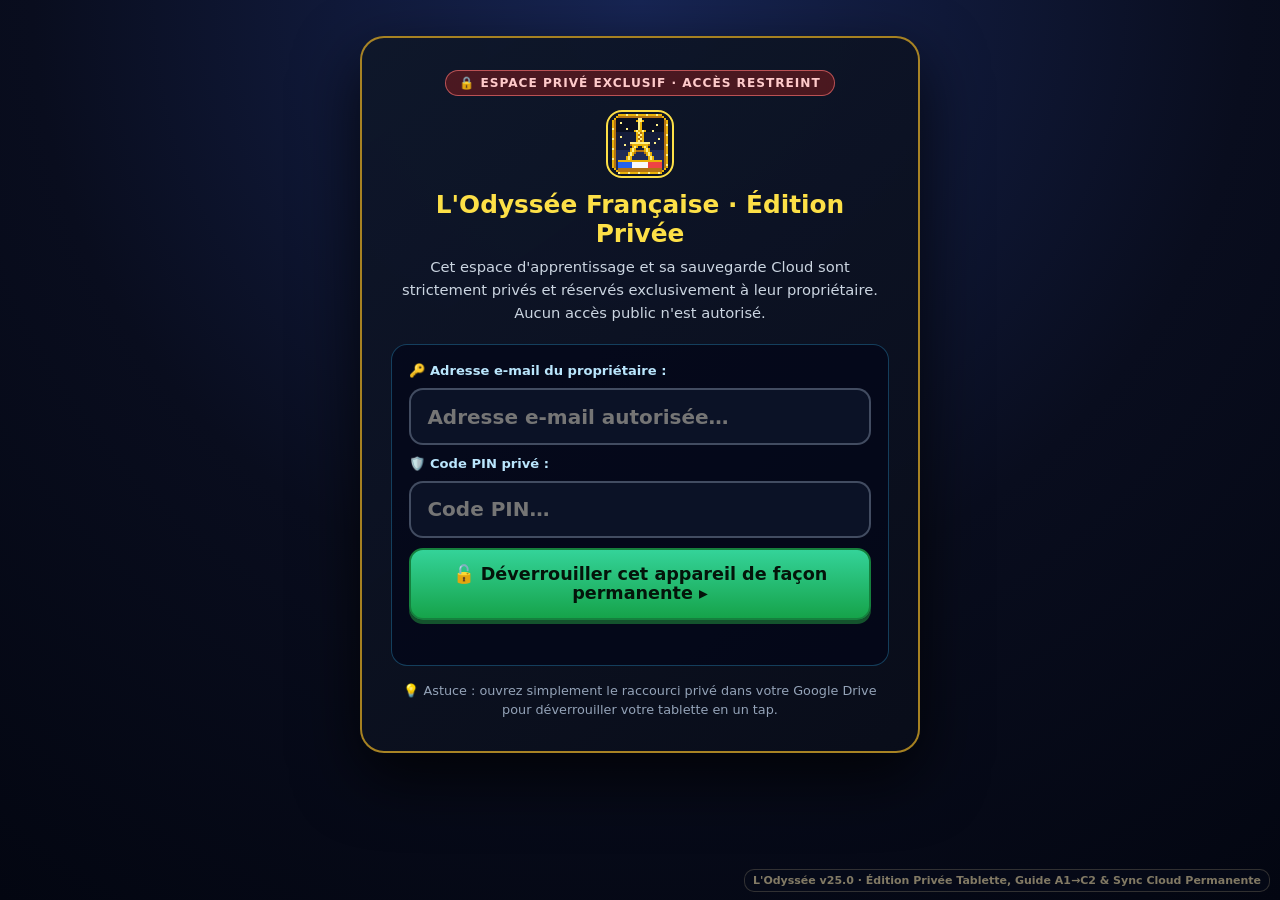
==== commit d9c4795f: "L'Odyssee Francaise v25.0 - Rockstar Live Paris Dispatch, Bonds, SHA-256 Gate, Cache-First 5G SW & P" ====
--- a/index.html
+++ b/index.html
@@ -9,14 +9,14 @@
   <meta name="mobile-web-app-capable" content="yes">
   <meta name="apple-mobile-web-app-capable" content="yes">
   <meta name="apple-mobile-web-app-status-bar-style" content="black-translucent">
-  <link rel="manifest" href="manifest.webmanifest?v=24.0">
-  <link rel="icon" type="image/png" href="assets/odyssee_icon.png?v=24.0">
-  <link rel="apple-touch-icon" href="assets/odyssee_icon.png?v=24.0">
+  <link rel="manifest" href="manifest.webmanifest?v=25.0">
+  <link rel="icon" type="image/png" href="assets/odyssee_icon.png?v=25.0">
+  <link rel="apple-touch-icon" href="assets/odyssee_icon.png?v=25.0">
   <title>L'Odyssée Française — from zero to native French</title>
-  <link rel="stylesheet" href="styles.css?v=24.0">
-  <link rel="stylesheet" href="v12.css?v=24.0">
-  <link rel="stylesheet" href="sound_lab.css?v=24.0">
-  <link rel="stylesheet" href="chemin.css?v=24.0">
+  <link rel="stylesheet" href="styles.css?v=25.0">
+  <link rel="stylesheet" href="v12.css?v=25.0">
+  <link rel="stylesheet" href="sound_lab.css?v=25.0">
+  <link rel="stylesheet" href="chemin.css?v=25.0">
 </head>
 <body class="rpg-body">
   <!-- Global Particle & Floating Combat Text Overlay Canvas -->
@@ -142,32 +142,32 @@
     <div class="loading-crest">Awakening L'Odyssée Française...</div>
   </main>
 
-  <script src="course_data.js?v=24.0"></script>
-  <script src="card_align.js?v=24.0"></script>
-  <script src="data_fixes.js?v=24.0"></script>
-  <script src="native_worlds.js?v=24.0"></script>
-  <script src="academie_worlds.js?v=24.0"></script>
-  <script src="gym_data.js?v=24.0"></script>
-  <script src="gym_extra.js?v=24.0"></script>
-  <script src="native_gym.js?v=24.0"></script>
-  <script src="tutor_lessons.js?v=24.0"></script>
-  <script src="tutor.js?v=24.0"></script>
-  <script src="sound_lab_data.js?v=24.0"></script>
-  <script src="sound_lab.js?v=24.0"></script>
-  <script src="paris_c2_systems.js?v=24.0"></script>
-  <script src="radio_data.js?v=24.0"></script>
-  <script src="aaa_combat.js?v=24.0"></script>
-  <script src="exams_data.js?v=24.0"></script>
-  <script src="missions_data.js?v=24.0"></script>
-  <script src="save_data.js?v=24.0"></script>
-  <script src="app.js?v=24.0"></script>
-  <script src="chemin.js?v=24.0"></script>
-  <div id="odyssee-version" title="Latest build — if you see this label, you are playing the newest version" style="position:fixed;right:10px;bottom:8px;z-index:9999;font:600 11px/1.2 system-ui,sans-serif;color:#e9d8a6;background:rgba(10,14,30,.72);border:1px solid rgba(233,216,166,.35);padding:4px 8px;border-radius:10px;pointer-events:none">L'Odyssée v24.0 · Édition Privée Tablette Redmi Pad 2 Pro 5G, Clavier Français &amp; Sync Cloud</div>
+  <script src="course_data.js?v=25.0"></script>
+  <script src="card_align.js?v=25.0"></script>
+  <script src="data_fixes.js?v=25.0"></script>
+  <script src="native_worlds.js?v=25.0"></script>
+  <script src="academie_worlds.js?v=25.0"></script>
+  <script src="gym_data.js?v=25.0"></script>
+  <script src="gym_extra.js?v=25.0"></script>
+  <script src="native_gym.js?v=25.0"></script>
+  <script src="tutor_lessons.js?v=25.0"></script>
+  <script src="tutor.js?v=25.0"></script>
+  <script src="sound_lab_data.js?v=25.0"></script>
+  <script src="sound_lab.js?v=25.0"></script>
+  <script src="paris_c2_systems.js?v=25.0"></script>
+  <script src="radio_data.js?v=25.0"></script>
+  <script src="aaa_combat.js?v=25.0"></script>
+  <script src="exams_data.js?v=25.0"></script>
+  <script src="missions_data.js?v=25.0"></script>
+  <script src="save_data.js?v=25.0"></script>
+  <script src="app.js?v=25.0"></script>
+  <script src="chemin.js?v=25.0"></script>
+  <div id="odyssee-version" title="Latest build — if you see this label, you are playing the newest version" style="position:fixed;right:10px;bottom:8px;z-index:9999;font:600 11px/1.2 system-ui,sans-serif;color:#e9d8a6;background:rgba(10,14,30,.72);border:1px solid rgba(233,216,166,.35);padding:4px 8px;border-radius:10px;pointer-events:none">L'Odyssée v25.0 · Édition Privée Tablette, Guide A1→C2 &amp; Sync Cloud Permanente</div>
   <script>
-    window.ODYSSEE_VERSION = "v24.0 · Édition Privée Tablette Redmi Pad 2 Pro 5G, Clavier Français & Sync Cloud";
+    window.ODYSSEE_VERSION = "v25.0 · Édition Privée Tablette, Guide A1→C2 & Sync Cloud Permanente";
     if ("serviceWorker" in navigator && location.protocol === "https:") {
       window.addEventListener("load", () => {
-        navigator.serviceWorker.register("./sw.js?v=24.0").catch(() => {});
+        navigator.serviceWorker.register("./sw.js?v=25.0").catch(() => {});
       });
     }
   </script>
--- a/chemin.css
+++ b/chemin.css
@@ -2309,13 +2309,135 @@
   line-height: 1.45;
 }
 
-
-
-
-
-
-
-
-
-
-
+/* ==========================================================================
+   v25.0 · ROCKSTAR LIVE PARIS DISPATCH, CHARACTER BONDS & MISSION STAMP
+   ========================================================================== */
+.ody-dispatch-card {
+  margin-top: 0.8rem;
+  padding: 0.85rem 1.05rem;
+  border-radius: 18px;
+  background: linear-gradient(135deg, rgba(30, 27, 75, 0.88), rgba(15, 23, 42, 0.94));
+  border: 1.5px solid rgba(251, 191, 36, 0.5);
+  box-shadow: 0 12px 32px rgba(0, 0, 0, 0.45);
+}
+.disp-top {
+  display: flex;
+  align-items: center;
+  flex-wrap: wrap;
+  gap: 0.45rem;
+  margin-bottom: 0.6rem;
+}
+.disp-live-pill {
+  font-size: 0.72rem;
+  font-weight: 900;
+  letter-spacing: 0.08em;
+  color: #090d1a;
+  background: linear-gradient(135deg, #fde047, #f59e0b);
+  padding: 0.2rem 0.62rem;
+  border-radius: 999px;
+}
+.disp-place {
+  font-size: 0.78rem;
+  font-weight: 800;
+  color: #bae6fd;
+}
+.disp-bond-pill {
+  font-size: 0.74rem;
+  font-weight: 800;
+  color: #fbcfe8;
+  background: rgba(157, 23, 77, 0.4);
+  border: 1px solid rgba(244, 114, 182, 0.45);
+  padding: 0.16rem 0.55rem;
+  border-radius: 999px;
+}
+.disp-heat-pill {
+  font-size: 0.74rem;
+  font-weight: 900;
+  color: #fed7aa;
+  background: rgba(194, 65, 12, 0.48);
+  border: 1px solid rgba(251, 146, 60, 0.6);
+  padding: 0.16rem 0.55rem;
+  border-radius: 999px;
+}
+.disp-body {
+  display: flex;
+  align-items: center;
+  gap: 0.85rem;
+  flex-wrap: wrap;
+}
+.disp-av {
+  width: 52px;
+  height: 52px;
+  border-radius: 50%;
+  object-fit: cover;
+  border: 2px solid #fde047;
+  flex: none;
+}
+.disp-txt {
+  flex: 1;
+  min-width: 220px;
+}
+.disp-quote {
+  font-size: 1rem;
+  font-weight: 900;
+  color: #fff;
+  cursor: pointer;
+}
+.disp-quote:hover {
+  color: #fde047;
+}
+.disp-sub {
+  font-size: 0.82rem;
+  color: #cbd5e1;
+  margin-top: 0.2rem;
+}
+.disp-actions {
+  display: flex;
+  flex-direction: column;
+  gap: 0.35rem;
+  align-items: stretch;
+}
+.bond-pill {
+  display: inline-block;
+  font-size: 0.68rem;
+  font-weight: 800;
+  color: #fbcfe8;
+  background: rgba(157, 23, 77, 0.45);
+  padding: 0.08rem 0.4rem;
+  border-radius: 999px;
+  margin-left: 0.25rem;
+}
+.ody-mission-stamp {
+  display: inline-flex;
+  align-items: center;
+  gap: 0.55rem;
+  padding: 0.38rem 1.05rem;
+  border-radius: 999px;
+  background: linear-gradient(135deg, rgba(251, 191, 36, 0.22), rgba(245, 158, 11, 0.35));
+  border: 2px solid #fde047;
+  color: #fde047;
+  font-weight: 900;
+  letter-spacing: 0.1em;
+  font-size: 0.86rem;
+  margin-bottom: 0.55rem;
+  box-shadow: 0 0 24px rgba(251, 191, 36, 0.35);
+}
+.stamp-heat {
+  color: #fed7aa;
+  background: rgba(194, 65, 12, 0.65);
+  padding: 0.12rem 0.55rem;
+  border-radius: 999px;
+  font-size: 0.78rem;
+}
+
+
+
+
+
+
+
+
+
+
+
+
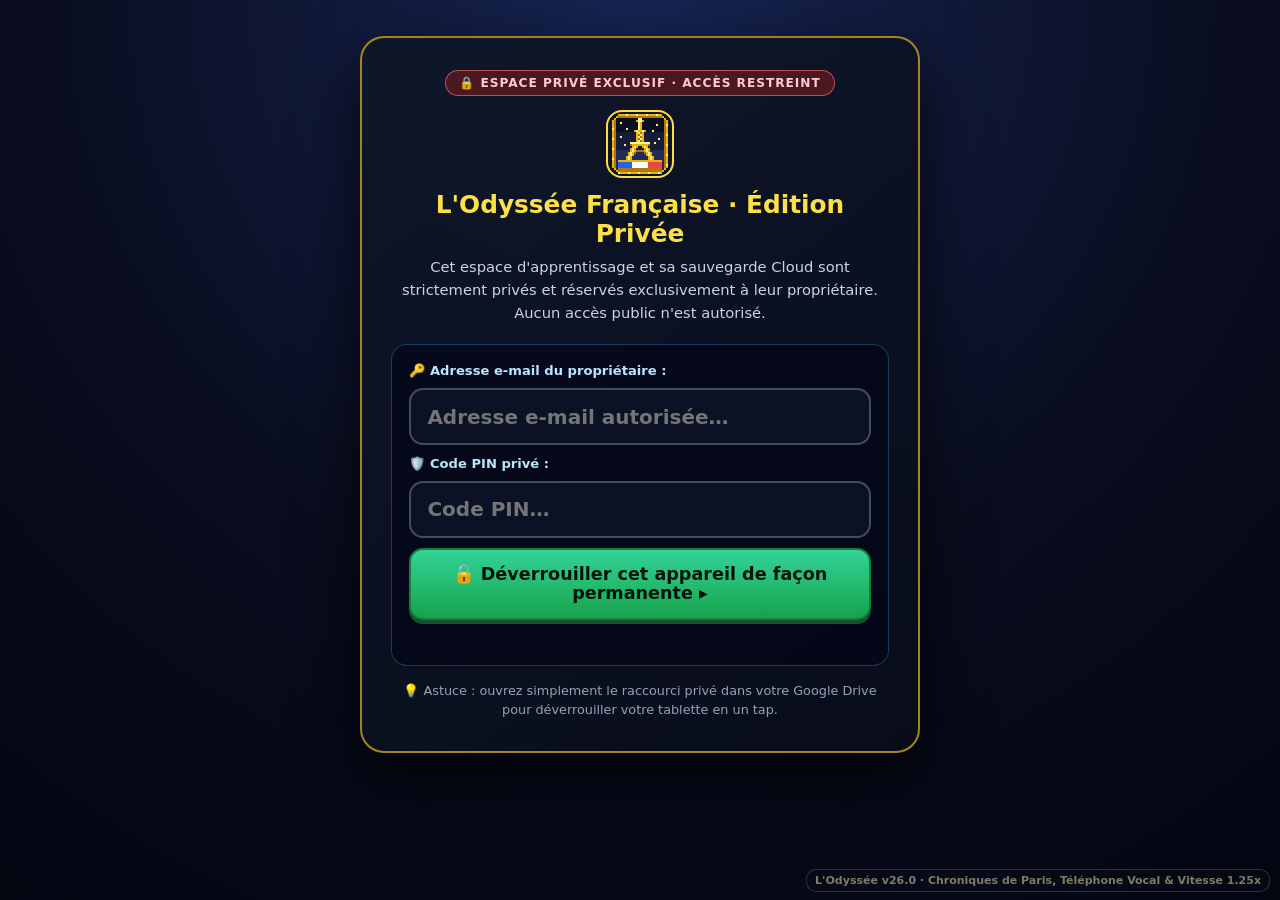
==== commit 93aadb02: "v26.0: Les Chroniques de Paris (6 episodes A1-C2), Le Telephone de Paris (Voice Notes & Native Upgra" ====
--- a/index.html
+++ b/index.html
@@ -9,14 +9,14 @@
   <meta name="mobile-web-app-capable" content="yes">
   <meta name="apple-mobile-web-app-capable" content="yes">
   <meta name="apple-mobile-web-app-status-bar-style" content="black-translucent">
-  <link rel="manifest" href="manifest.webmanifest?v=25.0">
-  <link rel="icon" type="image/png" href="assets/odyssee_icon.png?v=25.0">
-  <link rel="apple-touch-icon" href="assets/odyssee_icon.png?v=25.0">
+  <link rel="manifest" href="manifest.webmanifest?v=26.0">
+  <link rel="icon" type="image/png" href="assets/odyssee_icon.png?v=26.0">
+  <link rel="apple-touch-icon" href="assets/odyssee_icon.png?v=26.0">
   <title>L'Odyssée Française — from zero to native French</title>
-  <link rel="stylesheet" href="styles.css?v=25.0">
-  <link rel="stylesheet" href="v12.css?v=25.0">
-  <link rel="stylesheet" href="sound_lab.css?v=25.0">
-  <link rel="stylesheet" href="chemin.css?v=25.0">
+  <link rel="stylesheet" href="styles.css?v=26.0">
+  <link rel="stylesheet" href="v12.css?v=26.0">
+  <link rel="stylesheet" href="sound_lab.css?v=26.0">
+  <link rel="stylesheet" href="chemin.css?v=26.0">
 </head>
 <body class="rpg-body">
   <!-- Global Particle & Floating Combat Text Overlay Canvas -->
@@ -142,32 +142,33 @@
     <div class="loading-crest">Awakening L'Odyssée Française...</div>
   </main>
 
-  <script src="course_data.js?v=25.0"></script>
-  <script src="card_align.js?v=25.0"></script>
-  <script src="data_fixes.js?v=25.0"></script>
-  <script src="native_worlds.js?v=25.0"></script>
-  <script src="academie_worlds.js?v=25.0"></script>
-  <script src="gym_data.js?v=25.0"></script>
-  <script src="gym_extra.js?v=25.0"></script>
-  <script src="native_gym.js?v=25.0"></script>
-  <script src="tutor_lessons.js?v=25.0"></script>
-  <script src="tutor.js?v=25.0"></script>
-  <script src="sound_lab_data.js?v=25.0"></script>
-  <script src="sound_lab.js?v=25.0"></script>
-  <script src="paris_c2_systems.js?v=25.0"></script>
-  <script src="radio_data.js?v=25.0"></script>
-  <script src="aaa_combat.js?v=25.0"></script>
-  <script src="exams_data.js?v=25.0"></script>
-  <script src="missions_data.js?v=25.0"></script>
-  <script src="save_data.js?v=25.0"></script>
-  <script src="app.js?v=25.0"></script>
-  <script src="chemin.js?v=25.0"></script>
-  <div id="odyssee-version" title="Latest build — if you see this label, you are playing the newest version" style="position:fixed;right:10px;bottom:8px;z-index:9999;font:600 11px/1.2 system-ui,sans-serif;color:#e9d8a6;background:rgba(10,14,30,.72);border:1px solid rgba(233,216,166,.35);padding:4px 8px;border-radius:10px;pointer-events:none">L'Odyssée v25.0 · Édition Privée Tablette, Guide A1→C2 &amp; Sync Cloud Permanente</div>
+  <script src="course_data.js?v=26.0"></script>
+  <script src="card_align.js?v=26.0"></script>
+  <script src="data_fixes.js?v=26.0"></script>
+  <script src="native_worlds.js?v=26.0"></script>
+  <script src="academie_worlds.js?v=26.0"></script>
+  <script src="gym_data.js?v=26.0"></script>
+  <script src="gym_extra.js?v=26.0"></script>
+  <script src="native_gym.js?v=26.0"></script>
+  <script src="tutor_lessons.js?v=26.0"></script>
+  <script src="tutor.js?v=26.0"></script>
+  <script src="sound_lab_data.js?v=26.0"></script>
+  <script src="sound_lab.js?v=26.0"></script>
+  <script src="paris_c2_systems.js?v=26.0"></script>
+  <script src="radio_data.js?v=26.0"></script>
+  <script src="aaa_combat.js?v=26.0"></script>
+  <script src="exams_data.js?v=26.0"></script>
+  <script src="missions_data.js?v=26.0"></script>
+  <script src="chroniques_data.js?v=26.0"></script>
+  <script src="save_data.js?v=26.0"></script>
+  <script src="app.js?v=26.0"></script>
+  <script src="chemin.js?v=26.0"></script>
+  <div id="odyssee-version" title="Latest build — if you see this label, you are playing the newest version" style="position:fixed;right:10px;bottom:8px;z-index:9999;font:600 11px/1.2 system-ui,sans-serif;color:#e9d8a6;background:rgba(10,14,30,.72);border:1px solid rgba(233,216,166,.35);padding:4px 8px;border-radius:10px;pointer-events:none">L'Odyssée v26.0 · Chroniques de Paris, Téléphone Vocal &amp; Vitesse 1.25x</div>
   <script>
-    window.ODYSSEE_VERSION = "v25.0 · Édition Privée Tablette, Guide A1→C2 & Sync Cloud Permanente";
+    window.ODYSSEE_VERSION = "v26.0 · Chroniques de Paris, Téléphone Vocal & Vitesse 1.25x";
     if ("serviceWorker" in navigator && location.protocol === "https:") {
       window.addEventListener("load", () => {
-        navigator.serviceWorker.register("./sw.js?v=25.0").catch(() => {});
+        navigator.serviceWorker.register("./sw.js?v=26.0").catch(() => {});
       });
     }
   </script>
--- a/chemin.css
+++ b/chemin.css
@@ -2441,3 +2441,158 @@
 
 
 
+
+/* ============================================================================
+ * v26.0 · LES CHRONIQUES DE PARIS · LE TÉLÉPHONE DE PARIS · VITESSE PARISIENNE
+ * ============================================================================ */
+body.ody14 .ody-fast {
+  width: 44px; height: 44px; border-radius: 50%;
+  border: 1px solid rgba(251, 191, 36, 0.5);
+  background: linear-gradient(135deg, rgba(245, 158, 11, 0.22), rgba(234, 88, 12, 0.18));
+  color: #fde68a; font-size: 1.05rem; cursor: pointer;
+  display: inline-flex; align-items: center; justify-content: center;
+  transition: transform .15s ease, box-shadow .15s ease, background .15s ease;
+}
+body.ody14 .ody-audio.big .ody-fast { width: 54px; height: 54px; font-size: 1.25rem; }
+body.ody14 .ody-fast:hover {
+  transform: translateY(-2px) scale(1.05);
+  background: linear-gradient(135deg, rgba(245, 158, 11, 0.38), rgba(234, 88, 12, 0.32));
+  box-shadow: 0 0 16px rgba(245, 158, 11, 0.4);
+}
+body.ody14 .ob-chr-pill {
+  background: linear-gradient(135deg, rgba(168, 85, 247, 0.25), rgba(236, 72, 153, 0.22)) !important;
+  border-color: rgba(192, 132, 252, 0.55) !important;
+  color: #f3e8ff !important;
+}
+body.ody14 .ody-chroniques-strip {
+  background: linear-gradient(135deg, rgba(30, 27, 75, 0.82), rgba(49, 21, 74, 0.78));
+  border: 1px solid rgba(192, 132, 252, 0.36);
+  border-radius: 18px;
+  padding: .95rem 1.05rem;
+  margin-bottom: .95rem;
+  box-shadow: 0 10px 28px rgba(15, 12, 41, 0.32);
+}
+body.ody14 .chr-head {
+  display: flex; align-items: center; justify-content: space-between;
+  gap: .6rem; flex-wrap: wrap; margin-bottom: .75rem;
+}
+body.ody14 .chr-badge {
+  display: inline-block; font-size: .7rem; font-weight: 800; letter-spacing: .06em;
+  color: #e9d5ff; background: rgba(168, 85, 247, 0.28);
+  border: 1px solid rgba(192, 132, 252, 0.45);
+  padding: .16rem .55rem; border-radius: 999px; margin-bottom: .25rem;
+}
+body.ody14 .chr-head h3 {
+  margin: 0; font-size: 1.05rem; color: #fff; font-weight: 800;
+}
+body.ody14 .chr-head h3 small {
+  font-weight: 600; color: #c4b5fd; font-size: .82rem;
+}
+body.ody14 .chr-grid {
+  display: grid; grid-template-columns: repeat(6, minmax(0, 1fr)); gap: .55rem;
+}
+@media (max-width: 1180px) {
+  body.ody14 .chr-grid { grid-template-columns: repeat(3, minmax(0, 1fr)); }
+}
+@media (max-width: 640px) {
+  body.ody14 .chr-grid { grid-template-columns: repeat(2, minmax(0, 1fr)); }
+}
+body.ody14 .chr-card {
+  text-align: left; cursor: pointer;
+  background: rgba(15, 23, 42, 0.65);
+  border: 1px solid rgba(148, 163, 184, 0.24);
+  border-radius: 13px; padding: .6rem .65rem;
+  color: #f8fafc; transition: transform .16s ease, border-color .16s ease, background .16s ease;
+  display: flex; flex-direction: column; gap: .26rem;
+}
+body.ody14 .chr-card:hover {
+  transform: translateY(-2px);
+  border-color: rgba(216, 180, 254, 0.72);
+  background: rgba(30, 41, 59, 0.85);
+}
+body.ody14 .chr-card.done {
+  border-color: rgba(52, 211, 153, 0.55);
+  background: rgba(6, 78, 59, 0.34);
+}
+body.ody14 .chr-top {
+  display: flex; align-items: center; justify-content: space-between; gap: .25rem;
+}
+body.ody14 .chr-cefr {
+  font-size: .68rem; font-weight: 800; padding: .1rem .4rem; border-radius: 6px;
+  background: rgba(168, 85, 247, 0.32); color: #f3e8ff;
+}
+body.ody14 .chr-ic { font-size: 1rem; }
+body.ody14 .chr-state { font-size: .78rem; opacity: .9; }
+body.ody14 .chr-title {
+  font-size: .82rem; font-weight: 700; line-height: 1.25; color: #fff;
+}
+body.ody14 .chr-meta {
+  font-size: .7rem; color: #cbd5e1; opacity: .88;
+}
+body.ody14 .chr-sheet-list {
+  display: flex; flex-direction: column; gap: .65rem; margin-top: .85rem;
+}
+body.ody14 .chr-sheet-card {
+  display: flex; align-items: center; justify-content: space-between; gap: .85rem;
+  background: rgba(15, 23, 42, 0.72); border: 1px solid rgba(148, 163, 184, 0.25);
+  border-radius: 14px; padding: .85rem 1rem; flex-wrap: wrap;
+}
+body.ody14 .chr-sheet-card.done { border-color: rgba(52, 211, 153, 0.55); }
+body.ody14 .chr-sheet-left { flex: 1; min-width: 240px; }
+body.ody14 .chr-sheet-k { font-size: .76rem; color: #c4b5fd; font-weight: 700; margin-bottom: .2rem; }
+body.ody14 .chr-sheet-t { font-size: 1rem; font-weight: 800; color: #fff; margin-bottom: .2rem; }
+body.ody14 .chr-sheet-sub { font-size: .83rem; color: #cbd5e1; margin-bottom: .4rem; }
+body.ody14 .chr-sheet-pills { display: flex; gap: .35rem; flex-wrap: wrap; }
+body.ody14 .chr-sheet-pills span {
+  font-size: .7rem; padding: .15rem .45rem; border-radius: 999px;
+  background: rgba(99, 102, 241, 0.2); border: 1px solid rgba(129, 140, 248, 0.35); color: #e0e7ff;
+}
+
+/* Le Téléphone de Paris — Voice Notes, Bond Progress & Native Upgrade */
+body.ody14 .amis-bond-head {
+  font-size: .86rem; font-weight: 700; color: #fda4af;
+}
+body.ody14 .amis-bond-bar-wrap {
+  margin-top: .32rem; display: flex; align-items: center; gap: .6rem; flex-wrap: wrap;
+}
+body.ody14 .amis-bond-track {
+  width: 170px; height: 8px; border-radius: 999px; overflow: hidden;
+  background: rgba(148, 163, 184, 0.24);
+}
+body.ody14 .amis-bond-track b {
+  display: block; height: 100%; border-radius: 999px;
+  background: linear-gradient(90deg, #fb7185, #f43f5e, #fbbf24);
+}
+body.ody14 .amis-bond-bar-wrap small { font-size: .74rem; color: #cbd5e1; }
+body.ody14 .amis-voice-bar {
+  display: flex; align-items: center; gap: .45rem; flex-wrap: wrap;
+  margin: .38rem 0 .45rem; padding: .34rem .52rem; border-radius: 11px;
+  background: rgba(15, 23, 42, 0.65); border: 1px solid rgba(99, 102, 241, 0.35);
+}
+body.ody14 .avb-play {
+  background: linear-gradient(135deg, #6366f1, #8b5cf6); color: #fff;
+  border: none; border-radius: 999px; padding: .24rem .62rem;
+  font-size: .76rem; font-weight: 700; cursor: pointer;
+}
+body.ody14 .avb-wave {
+  font-family: monospace; letter-spacing: 2px; font-size: .82rem;
+  color: #a5b4fc; opacity: .9; flex: 1; min-width: 80px;
+}
+body.ody14 .avb-fast {
+  background: rgba(245, 158, 11, 0.22); color: #fde68a;
+  border: 1px solid rgba(251, 191, 36, 0.45); border-radius: 999px;
+  padding: .2rem .52rem; font-size: .72rem; font-weight: 800; cursor: pointer;
+}
+body.ody14 .amis-native-up {
+  margin-top: .48rem; padding: .48rem .65rem; border-radius: 11px;
+  background: linear-gradient(135deg, rgba(16, 185, 129, 0.16), rgba(59, 130, 246, 0.14));
+  border: 1px solid rgba(52, 211, 153, 0.45); font-size: .82rem; color: #ecfdf5;
+}
+body.ody14 .amis-native-up .fr-tap-btn {
+  background: rgba(16, 185, 129, 0.24); border: 1px solid rgba(52, 211, 153, 0.55);
+  color: #fff; border-radius: 8px; padding: .16rem .48rem; font-weight: 700;
+  cursor: pointer; margin: .15rem .25rem;
+}
+body.ody14 .amis-native-up .an-note {
+  font-size: .74rem; color: #a7f3d0; margin-top: .22rem;
+}
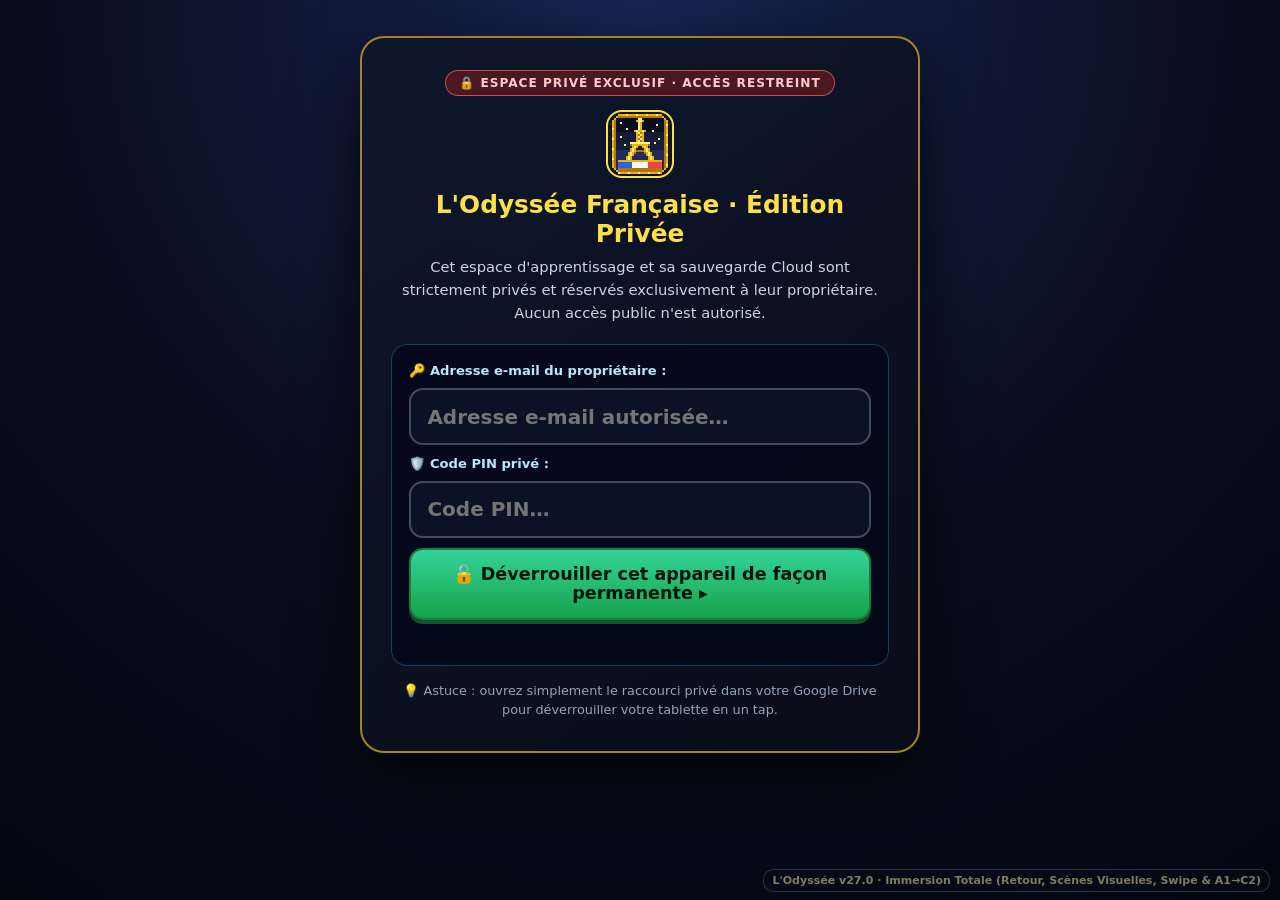
==== commit e39d71de: "v27.0: Universal Back & Android popstate, 15 WebP Parisian Visuals, SVG Hotspots, BD Comic Dialogues" ====
--- a/index.html
+++ b/index.html
@@ -9,14 +9,14 @@
   <meta name="mobile-web-app-capable" content="yes">
   <meta name="apple-mobile-web-app-capable" content="yes">
   <meta name="apple-mobile-web-app-status-bar-style" content="black-translucent">
-  <link rel="manifest" href="manifest.webmanifest?v=26.0">
-  <link rel="icon" type="image/png" href="assets/odyssee_icon.png?v=26.0">
-  <link rel="apple-touch-icon" href="assets/odyssee_icon.png?v=26.0">
+  <link rel="manifest" href="manifest.webmanifest?v=27.0">
+  <link rel="icon" type="image/png" href="assets/odyssee_icon.png?v=27.0">
+  <link rel="apple-touch-icon" href="assets/odyssee_icon.png?v=27.0">
   <title>L'Odyssée Française — from zero to native French</title>
-  <link rel="stylesheet" href="styles.css?v=26.0">
-  <link rel="stylesheet" href="v12.css?v=26.0">
-  <link rel="stylesheet" href="sound_lab.css?v=26.0">
-  <link rel="stylesheet" href="chemin.css?v=26.0">
+  <link rel="stylesheet" href="styles.css?v=27.0">
+  <link rel="stylesheet" href="v12.css?v=27.0">
+  <link rel="stylesheet" href="sound_lab.css?v=27.0">
+  <link rel="stylesheet" href="chemin.css?v=27.0">
 </head>
 <body class="rpg-body">
   <!-- Global Particle & Floating Combat Text Overlay Canvas -->
@@ -142,33 +142,34 @@
     <div class="loading-crest">Awakening L'Odyssée Française...</div>
   </main>
 
-  <script src="course_data.js?v=26.0"></script>
-  <script src="card_align.js?v=26.0"></script>
-  <script src="data_fixes.js?v=26.0"></script>
-  <script src="native_worlds.js?v=26.0"></script>
-  <script src="academie_worlds.js?v=26.0"></script>
-  <script src="gym_data.js?v=26.0"></script>
-  <script src="gym_extra.js?v=26.0"></script>
-  <script src="native_gym.js?v=26.0"></script>
-  <script src="tutor_lessons.js?v=26.0"></script>
-  <script src="tutor.js?v=26.0"></script>
-  <script src="sound_lab_data.js?v=26.0"></script>
-  <script src="sound_lab.js?v=26.0"></script>
-  <script src="paris_c2_systems.js?v=26.0"></script>
-  <script src="radio_data.js?v=26.0"></script>
-  <script src="aaa_combat.js?v=26.0"></script>
-  <script src="exams_data.js?v=26.0"></script>
-  <script src="missions_data.js?v=26.0"></script>
-  <script src="chroniques_data.js?v=26.0"></script>
-  <script src="save_data.js?v=26.0"></script>
-  <script src="app.js?v=26.0"></script>
-  <script src="chemin.js?v=26.0"></script>
-  <div id="odyssee-version" title="Latest build — if you see this label, you are playing the newest version" style="position:fixed;right:10px;bottom:8px;z-index:9999;font:600 11px/1.2 system-ui,sans-serif;color:#e9d8a6;background:rgba(10,14,30,.72);border:1px solid rgba(233,216,166,.35);padding:4px 8px;border-radius:10px;pointer-events:none">L'Odyssée v26.0 · Chroniques de Paris, Téléphone Vocal &amp; Vitesse 1.25x</div>
+  <script src="course_data.js?v=27.0"></script>
+  <script src="card_align.js?v=27.0"></script>
+  <script src="data_fixes.js?v=27.0"></script>
+  <script src="native_worlds.js?v=27.0"></script>
+  <script src="academie_worlds.js?v=27.0"></script>
+  <script src="gym_data.js?v=27.0"></script>
+  <script src="gym_extra.js?v=27.0"></script>
+  <script src="native_gym.js?v=27.0"></script>
+  <script src="tutor_lessons.js?v=27.0"></script>
+  <script src="tutor.js?v=27.0"></script>
+  <script src="sound_lab_data.js?v=27.0"></script>
+  <script src="sound_lab.js?v=27.0"></script>
+  <script src="paris_c2_systems.js?v=27.0"></script>
+  <script src="radio_data.js?v=27.0"></script>
+  <script src="aaa_combat.js?v=27.0"></script>
+  <script src="exams_data.js?v=27.0"></script>
+  <script src="missions_data.js?v=27.0"></script>
+  <script src="chroniques_data.js?v=27.0"></script>
+  <script src="visual_scenes.js?v=27.0"></script>
+  <script src="save_data.js?v=27.0"></script>
+  <script src="app.js?v=27.0"></script>
+  <script src="chemin.js?v=27.0"></script>
+  <div id="odyssee-version" title="Latest build — if you see this label, you are playing the newest version" style="position:fixed;right:10px;bottom:8px;z-index:9999;font:600 11px/1.2 system-ui,sans-serif;color:#e9d8a6;background:rgba(10,14,30,.72);border:1px solid rgba(233,216,166,.35);padding:4px 8px;border-radius:10px;pointer-events:none">L'Odyssée v27.0 · Immersion Totale (Retour, Scènes Visuelles, Swipe &amp; A1→C2)</div>
   <script>
-    window.ODYSSEE_VERSION = "v26.0 · Chroniques de Paris, Téléphone Vocal & Vitesse 1.25x";
+    window.ODYSSEE_VERSION = "v27.0 · Immersion Totale (Retour, Scènes Visuelles, Swipe & A1→C2)";
     if ("serviceWorker" in navigator && location.protocol === "https:") {
       window.addEventListener("load", () => {
-        navigator.serviceWorker.register("./sw.js?v=26.0").catch(() => {});
+        navigator.serviceWorker.register("./sw.js?v=27.0").catch(() => {});
       });
     }
   </script>
--- a/chemin.css
+++ b/chemin.css
@@ -2596,3 +2596,277 @@
 body.ody14 .amis-native-up .an-note {
   font-size: .74rem; color: #a7f3d0; margin-top: .22rem;
 }
+
+/* ============================================================================
+ * v27.0 · UNIVERSAL BACK, VISUAL HOTSPOTS, COMIC BD, SWIPE & 6-LEVEL MASTERY
+ * ============================================================================ */
+body.ody14 .ob-back {
+  display: inline-flex; align-items: center; gap: .32rem;
+  min-height: 40px; padding: .35rem .85rem; border-radius: 999px;
+  background: linear-gradient(135deg, #f59e0b, #d97706);
+  color: #0f172a; font-weight: 800; font-size: .85rem; border: none;
+  cursor: pointer; touch-action: manipulation;
+  box-shadow: 0 4px 14px rgba(245, 158, 11, 0.35);
+}
+body.ody14 .ob-back:hover { filter: brightness(1.08); transform: translateY(-1px); }
+body.ody14 .ob-vis-pill {
+  background: linear-gradient(135deg, rgba(16, 185, 129, 0.28), rgba(6, 182, 212, 0.24)) !important;
+  border-color: rgba(52, 211, 153, 0.55) !important; color: #d1fae5 !important;
+}
+body.ody14 .ody-ses-back,
+body.ody14 .ody-ses-prev {
+  display: inline-flex; align-items: center; gap: .3rem;
+  min-height: 44px; padding: .35rem .78rem; border-radius: 12px;
+  font-weight: 800; font-size: .84rem; cursor: pointer;
+  touch-action: manipulation; white-space: nowrap;
+  border: 1px solid rgba(148, 163, 184, 0.36);
+  background: rgba(30, 41, 59, 0.88); color: #f8fafc;
+  transition: transform .14s ease, border-color .14s ease, background .14s ease;
+}
+body.ody14 .ody-ses-back {
+  border-color: rgba(251, 191, 36, 0.55); color: #fde68a;
+}
+body.ody14 .ody-ses-back:hover,
+body.ody14 .ody-ses-prev:not(:disabled):hover {
+  transform: translateY(-1px); background: rgba(51, 65, 85, 0.95);
+}
+body.ody14 .ody-ses-prev:disabled { opacity: .38; cursor: not-allowed; }
+body.ody14 .ody-prog-wrap {
+  flex: 1; display: flex; align-items: center; gap: .55rem; min-width: 110px;
+}
+body.ody14 .ody-prog-wrap .ody-prog { flex: 1; }
+body.ody14 .ody-step-num {
+  font-size: .78rem; font-weight: 800; color: #cbd5e1; white-space: nowrap;
+}
+body.ody14 .ody-rewind-banner {
+  margin-bottom: .75rem; padding: .48rem .75rem; border-radius: 11px;
+  background: rgba(56, 189, 248, 0.16); border: 1px solid rgba(56, 189, 248, 0.45);
+  color: #bae6fd; font-size: .82rem; font-weight: 700;
+}
+body.ody14 .ody-accents button { min-width: 42px; min-height: 40px; }
+
+/* French BD Comic-Panel Dialogues */
+body.ody14 .bd-comic-panel {
+  position: relative; border-radius: 16px; overflow: hidden;
+  background-size: cover; background-position: center;
+  border: 2px solid rgba(251, 191, 36, 0.45);
+  margin-bottom: .85rem; padding: .75rem .85rem;
+  box-shadow: 0 10px 26px rgba(2, 6, 23, 0.48);
+}
+body.ody14 .bd-comic-shade {
+  position: absolute; inset: 0;
+  background: linear-gradient(180deg, rgba(9, 13, 26, 0.45) 0%, rgba(9, 13, 26, 0.84) 100%);
+  pointer-events: none;
+}
+body.ody14 .bd-comic-top {
+  position: relative; z-index: 2; display: flex; align-items: center;
+  justify-content: space-between; gap: .5rem; flex-wrap: wrap; margin-bottom: .55rem;
+}
+body.ody14 .bd-place-tag {
+  background: rgba(15, 23, 42, 0.82); color: #fde68a;
+  border: 1px solid rgba(251, 191, 36, 0.45); border-radius: 999px;
+  padding: .2rem .65rem; font-size: .76rem; font-weight: 800;
+}
+body.ody14 .bd-comic-body {
+  position: relative; z-index: 2; display: flex; align-items: flex-end; gap: .8rem;
+}
+body.ody14 .bd-npc-portrait {
+  width: 82px; height: 82px; border-radius: 16px; object-fit: cover; flex-shrink: 0;
+  border: 2px solid #fde047; box-shadow: 0 6px 18px rgba(0, 0, 0, 0.45);
+}
+body.ody14 .bd-speech-bubble {
+  flex: 1; background: rgba(15, 23, 42, 0.9); border: 1px solid rgba(148, 163, 184, 0.35);
+  border-radius: 14px; padding: .65rem .8rem; cursor: pointer;
+}
+body.ody14 .bd-speech-fr { font-size: 1.04rem; font-weight: 700; color: #fff; line-height: 1.4; }
+body.ody14 .bd-speech-bubble.is-blurred .bd-speech-fr { filter: blur(6px); transition: filter .2s; }
+body.ody14 .bd-speech-bubble.is-blurred:hover .bd-speech-fr { filter: blur(0); }
+body.ody14 .bd-speech-controls { display: flex; gap: .35rem; margin-top: .42rem; flex-wrap: wrap; }
+body.ody14 .pensee-scene-thumb {
+  width: 150px; height: 92px; object-fit: cover; border-radius: 12px;
+  border: 2px solid rgba(129, 140, 248, 0.55); flex-shrink: 0;
+}
+
+/* Interactive SVG Hotspot Parisian Scenes (Regarder & Toucher) */
+body.ody14 .ody-explore-card { display: flex; flex-direction: column; gap: .65rem; }
+body.ody14 .exp-top {
+  display: flex; align-items: center; justify-content: space-between; gap: .6rem; flex-wrap: wrap;
+}
+body.ody14 .exp-npc { display: flex; align-items: center; gap: .65rem; }
+body.ody14 .exp-npc-img {
+  width: 56px; height: 56px; border-radius: 50%; object-fit: cover;
+  border: 2px solid #34d399;
+}
+body.ody14 .exp-top h3 { margin: .1rem 0 0; font-size: 1.08rem; color: #fff; }
+body.ody14 .exp-phase-pill {
+  background: rgba(16, 185, 129, 0.22); border: 1px solid rgba(52, 211, 153, 0.5);
+  color: #a7f3d0; font-weight: 800; font-size: .8rem; padding: .28rem .72rem; border-radius: 999px;
+}
+body.ody14 .exp-intro-bar,
+body.ody14 .exp-hunt-bar {
+  display: flex; align-items: center; justify-content: space-between; gap: .55rem; flex-wrap: wrap;
+  padding: .5rem .72rem; border-radius: 12px;
+  background: rgba(15, 23, 42, 0.72); border: 1px solid rgba(148, 163, 184, 0.28);
+  font-size: .84rem; color: #e2e8f0;
+}
+body.ody14 .exp-hunt-bar { border-color: rgba(251, 191, 36, 0.55); background: rgba(69, 26, 3, 0.42); }
+body.ody14 .exp-hunt-cue { font-weight: 700; color: #fde68a; }
+body.ody14 .exp-canvas-wrap {
+  position: relative; width: 100%; aspect-ratio: 16 / 9; max-height: 460px;
+  border-radius: 16px; overflow: hidden; border: 2px solid rgba(251, 191, 36, 0.5);
+  box-shadow: 0 12px 32px rgba(0, 0, 0, 0.5); background: #0f172a;
+}
+body.ody14 .exp-bg-img { width: 100%; height: 100%; object-fit: cover; display: block; }
+body.ody14 .exp-pin-layer { position: absolute; inset: 0; }
+body.ody14 .hs-pin {
+  position: absolute; transform: translate(-50%, -50%);
+  min-width: 48px; min-height: 48px; padding: .2rem .45rem;
+  border-radius: 999px; border: 2px solid #fde047;
+  background: rgba(15, 23, 42, 0.84); color: #fff; cursor: pointer;
+  display: inline-flex; align-items: center; gap: .3rem;
+  box-shadow: 0 0 0 4px rgba(253, 224, 71, 0.24), 0 6px 16px rgba(0, 0, 0, 0.5);
+  touch-action: manipulation; transition: transform .15s ease, background .15s ease;
+}
+body.ody14 .hs-pin:hover { transform: translate(-50%, -50%) scale(1.1); background: rgba(30, 41, 59, 0.96); }
+body.ody14 .hs-pin.seen { border-color: #34d399; box-shadow: 0 0 0 4px rgba(52, 211, 153, 0.25); }
+body.ody14 .hs-pin.hunt-mode { border-color: #f59e0b; animation: hsPulse 1.6s infinite; }
+@keyframes hsPulse {
+  0%, 100% { box-shadow: 0 0 0 3px rgba(245, 158, 11, 0.3); }
+  50% { box-shadow: 0 0 0 10px rgba(245, 158, 11, 0.08); }
+}
+body.ody14 .hs-dot { font-size: 1.2rem; line-height: 1; }
+body.ody14 .hs-lbl { font-size: .74rem; font-weight: 800; color: #f8fafc; white-space: nowrap; }
+body.ody14 .exp-callout {
+  padding: .62rem .85rem; border-radius: 12px;
+  background: rgba(15, 23, 42, 0.85); border: 1px solid rgba(52, 211, 153, 0.42);
+  color: #ecfdf5; font-size: .92rem; line-height: 1.4;
+}
+body.ody14 .exp-picker-grid {
+  display: grid; grid-template-columns: repeat(auto-fill, minmax(210px, 1fr));
+  gap: .75rem; margin-top: .85rem;
+}
+body.ody14 .exp-pick-card {
+  text-align: left; padding: 0; border-radius: 14px; overflow: hidden;
+  border: 1px solid rgba(148, 163, 184, 0.3); background: rgba(15, 23, 42, 0.82);
+  cursor: pointer; color: #f8fafc; transition: transform .16s ease, border-color .16s ease;
+}
+body.ody14 .exp-pick-card:hover { transform: translateY(-2px); border-color: #34d399; }
+body.ody14 .epc-img {
+  height: 112px; background-size: cover; background-position: center;
+  padding: .45rem; display: flex; align-items: flex-start;
+}
+body.ody14 .epc-body { padding: .6rem .7rem; display: flex; flex-direction: column; gap: .18rem; }
+body.ody14 .epc-body b { font-size: .88rem; }
+body.ody14 .epc-body small { font-size: .74rem; color: #94a3b8; }
+
+/* Image-First Audio Reflex (Voir & Entendre) */
+body.ody14 .vis-grid {
+  display: grid; grid-template-columns: repeat(2, minmax(0, 1fr)); gap: .7rem; margin-top: .75rem;
+}
+body.ody14 .vis-opt {
+  position: relative; padding: 0; border-radius: 14px; overflow: hidden;
+  border: 2px solid rgba(148, 163, 184, 0.32); background: #0f172a;
+  cursor: pointer; text-align: left; transition: transform .14s ease, border-color .14s ease;
+}
+body.ody14 .vis-opt:hover:not(:disabled) { transform: translateY(-2px); border-color: #fde047; }
+body.ody14 .vis-opt.right { border-color: #34d399; box-shadow: 0 0 18px rgba(52, 211, 153, 0.45); }
+body.ody14 .vis-opt.wrong { border-color: #f87171; opacity: .7; }
+body.ody14 .vis-opt-img { width: 100%; aspect-ratio: 16 / 9; object-fit: cover; display: block; }
+body.ody14 .vis-opt-cap {
+  display: flex; align-items: center; gap: .4rem; padding: .48rem .65rem;
+  font-size: .86rem; font-weight: 800; color: #f8fafc; background: rgba(15, 23, 42, 0.92);
+}
+
+/* Tactile Arcade Swipe Deck */
+body.ody14 .ody-swipe-card { display: flex; flex-direction: column; gap: .8rem; align-items: stretch; }
+body.ody14 .swipe-lanes { display: grid; grid-template-columns: 1fr 1fr; gap: .65rem; }
+body.ody14 .swipe-btn {
+  min-height: 52px; border-radius: 14px; font-weight: 800; font-size: .88rem;
+  padding: .65rem .8rem; cursor: pointer; touch-action: manipulation;
+  border: 2px solid rgba(99, 102, 241, 0.45); background: rgba(30, 41, 59, 0.85); color: #e0e7ff;
+}
+body.ody14 .swipe-btn.left { border-color: rgba(56, 189, 248, 0.55); color: #bae6fd; }
+body.ody14 .swipe-btn.right { border-color: rgba(244, 114, 182, 0.55); color: #fbcfe8; }
+body.ody14 .swipe-btn.right.right,
+body.ody14 .swipe-btn.left.right { border-color: #34d399; background: rgba(6, 78, 59, 0.6); color: #ecfdf5; }
+body.ody14 .swipe-btn.wrong { border-color: #f87171; background: rgba(127, 29, 29, 0.55); }
+body.ody14 .swipe-stage {
+  padding: 1.5rem 1.2rem; border-radius: 18px; text-align: center;
+  background: linear-gradient(135deg, rgba(30, 27, 75, 0.92), rgba(15, 23, 42, 0.96));
+  border: 2px solid rgba(251, 191, 36, 0.5);
+  box-shadow: 0 14px 32px rgba(0, 0, 0, 0.45);
+  cursor: grab; user-select: none; touch-action: none; transition: transform .12s ease;
+}
+body.ody14 .swipe-pill-sub { font-size: .8rem; color: #fde68a; font-weight: 700; margin-bottom: .45rem; }
+body.ody14 .swipe-prompt { font-size: 1.32rem; font-weight: 900; color: #fff; line-height: 1.35; }
+body.ody14 .swipe-hint { font-size: .74rem; color: #94a3b8; margin-top: .7rem; }
+
+/* Per-Level 5-Competency Mastery Matrix & Level-Adaptive Studio Deck */
+body.ody14 .ody-level-mastery {
+  margin: .55rem .85rem .25rem; padding: .65rem .8rem; border-radius: 14px;
+  background: rgba(15, 23, 42, 0.72); border: 1px solid rgba(56, 189, 248, 0.32);
+}
+body.ody14 .lm-head {
+  display: flex; align-items: center; justify-content: space-between;
+  gap: .5rem; flex-wrap: wrap; margin-bottom: .45rem; font-size: .84rem; color: #e0f2fe;
+}
+body.ody14 .lm-grid {
+  display: grid; grid-template-columns: repeat(5, minmax(0, 1fr)); gap: .4rem;
+}
+@media (max-width: 780px) { body.ody14 .lm-grid { grid-template-columns: repeat(2, minmax(0, 1fr)); } }
+body.ody14 .lm-pill {
+  display: flex; flex-direction: column; gap: .22rem; text-align: left;
+  padding: .42rem .52rem; border-radius: 10px; cursor: pointer;
+  background: rgba(30, 41, 59, 0.75); border: 1px solid rgba(148, 163, 184, 0.25); color: #f8fafc;
+}
+body.ody14 .lm-pill span { font-size: .74rem; font-weight: 700; }
+body.ody14 .lm-pill i { display: block; height: 5px; border-radius: 999px; background: rgba(148, 163, 184, 0.22); overflow: hidden; }
+body.ody14 .lm-pill i b { display: block; height: 100%; background: linear-gradient(90deg, #38bdf8, #34d399); }
+body.ody14 .lm-pill small { font-size: .7rem; color: #94a3b8; }
+
+body.ody14 .ody-level-studio-deck {
+  background: linear-gradient(135deg, rgba(15, 23, 42, 0.9), rgba(17, 45, 58, 0.82));
+  border: 1px solid rgba(52, 211, 153, 0.4); border-radius: 18px;
+  padding: .95rem 1.05rem; margin-bottom: .95rem;
+}
+body.ody14 .lsd-head {
+  display: flex; align-items: center; justify-content: space-between;
+  gap: .6rem; flex-wrap: wrap; margin-bottom: .75rem;
+}
+body.ody14 .lsd-badge {
+  display: inline-block; font-size: .7rem; font-weight: 800; letter-spacing: .05em;
+  color: #a7f3d0; background: rgba(16, 185, 129, 0.22);
+  border: 1px solid rgba(52, 211, 153, 0.45); padding: .15rem .55rem; border-radius: 999px; margin-bottom: .22rem;
+}
+body.ody14 .lsd-head h3 { margin: 0; font-size: 1.06rem; color: #fff; font-weight: 800; }
+body.ody14 .lsd-pills { display: flex; gap: .3rem; flex-wrap: wrap; }
+body.ody14 .lsd-pill {
+  min-width: 40px; min-height: 36px; border-radius: 10px; font-weight: 800; font-size: .8rem;
+  border: 1px solid rgba(148, 163, 184, 0.3); background: rgba(15, 23, 42, 0.72); color: #cbd5e1; cursor: pointer;
+}
+body.ody14 .lsd-pill.active {
+  background: linear-gradient(135deg, #10b981, #06b6d4); color: #052e16; border-color: transparent;
+}
+body.ody14 .lsd-grid {
+  display: grid; grid-template-columns: repeat(auto-fit, minmax(195px, 1fr)); gap: .55rem;
+}
+body.ody14 .lsd-card {
+  display: flex; align-items: center; gap: .6rem; text-align: left;
+  padding: .68rem .78rem; border-radius: 13px; cursor: pointer;
+  background: rgba(15, 23, 42, 0.72); border: 1px solid rgba(148, 163, 184, 0.28); color: #f8fafc;
+  transition: transform .15s ease, border-color .15s ease;
+}
+body.ody14 .lsd-card:hover { transform: translateY(-2px); border-color: #34d399; }
+body.ody14 .lsd-card.is-visual { border-color: rgba(52, 211, 153, 0.55); }
+body.ody14 .lsd-card.is-swipe { border-color: rgba(251, 191, 36, 0.55); }
+body.ody14 .lsd-ic { font-size: 1.45rem; }
+body.ody14 .lsd-card b { display: block; font-size: .86rem; color: #fff; }
+body.ody14 .lsd-card small { display: block; font-size: .72rem; color: #cbd5e1; }
+body.ody14 .chr-thumb {
+  width: 100%; height: 62px; border-radius: 9px; margin-bottom: .32rem;
+  background-size: cover; background-position: center;
+  border: 1px solid rgba(255, 255, 255, 0.14);
+}
+@media (max-width: 520px) {
+  body.ody14 .ody-ses-back span, body.ody14 .ody-ses-prev span { display: none; }
+}
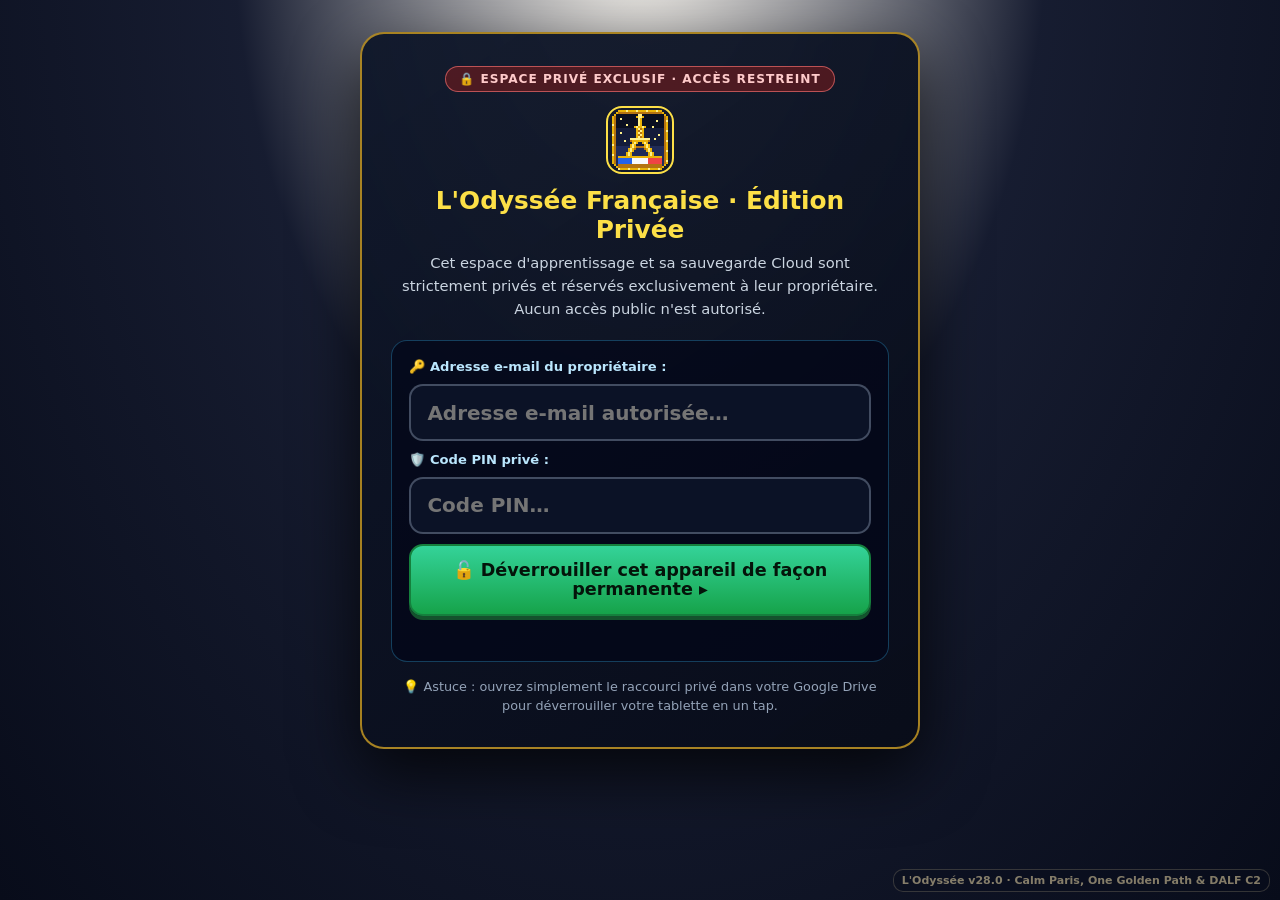
==== commit 04ec279f: "v28.0: Calm Paris, One Golden Path + ESSEC -> DALF C2 Edition" ====
--- a/index.html
+++ b/index.html
@@ -1,22 +1,23 @@
 <!DOCTYPE html>
-<html lang="en">
+<html lang="en" translate="no" class="notranslate">
 <head>
   <meta charset="UTF-8">
+  <meta name="google" content="notranslate">
   <meta name="viewport" content="width=device-width, initial-scale=1.0">
   <meta name="referrer" content="no-referrer">
   <meta name="robots" content="noindex, nofollow, noarchive">
-  <meta name="theme-color" content="#090d1a">
+  <meta name="theme-color" content="#080c1a">
   <meta name="mobile-web-app-capable" content="yes">
   <meta name="apple-mobile-web-app-capable" content="yes">
   <meta name="apple-mobile-web-app-status-bar-style" content="black-translucent">
-  <link rel="manifest" href="manifest.webmanifest?v=27.0">
-  <link rel="icon" type="image/png" href="assets/odyssee_icon.png?v=27.0">
-  <link rel="apple-touch-icon" href="assets/odyssee_icon.png?v=27.0">
+  <link rel="manifest" href="manifest.webmanifest?v=28.0">
+  <link rel="icon" type="image/png" href="assets/odyssee_icon.png?v=28.0">
+  <link rel="apple-touch-icon" href="assets/odyssee_icon.png?v=28.0">
   <title>L'Odyssée Française — from zero to native French</title>
-  <link rel="stylesheet" href="styles.css?v=27.0">
-  <link rel="stylesheet" href="v12.css?v=27.0">
-  <link rel="stylesheet" href="sound_lab.css?v=27.0">
-  <link rel="stylesheet" href="chemin.css?v=27.0">
+  <link rel="stylesheet" href="styles.css?v=28.0">
+  <link rel="stylesheet" href="v12.css?v=28.0">
+  <link rel="stylesheet" href="sound_lab.css?v=28.0">
+  <link rel="stylesheet" href="chemin.css?v=28.0">
 </head>
 <body class="rpg-body">
   <!-- Global Particle & Floating Combat Text Overlay Canvas -->
@@ -152,8 +153,8 @@
   <script src="native_gym.js?v=27.0"></script>
   <script src="tutor_lessons.js?v=27.0"></script>
   <script src="tutor.js?v=27.0"></script>
-  <script src="sound_lab_data.js?v=27.0"></script>
-  <script src="sound_lab.js?v=27.0"></script>
+  <script src="sound_lab_data.js?v=28.0"></script>
+  <script src="sound_lab.js?v=28.0"></script>
   <script src="paris_c2_systems.js?v=27.0"></script>
   <script src="radio_data.js?v=27.0"></script>
   <script src="aaa_combat.js?v=27.0"></script>
@@ -161,15 +162,16 @@
   <script src="missions_data.js?v=27.0"></script>
   <script src="chroniques_data.js?v=27.0"></script>
   <script src="visual_scenes.js?v=27.0"></script>
-  <script src="save_data.js?v=27.0"></script>
-  <script src="app.js?v=27.0"></script>
-  <script src="chemin.js?v=27.0"></script>
-  <div id="odyssee-version" title="Latest build — if you see this label, you are playing the newest version" style="position:fixed;right:10px;bottom:8px;z-index:9999;font:600 11px/1.2 system-ui,sans-serif;color:#e9d8a6;background:rgba(10,14,30,.72);border:1px solid rgba(233,216,166,.35);padding:4px 8px;border-radius:10px;pointer-events:none">L'Odyssée v27.0 · Immersion Totale (Retour, Scènes Visuelles, Swipe &amp; A1→C2)</div>
+  <script src="save_data.js?v=28.0"></script>
+  <script src="app.js?v=28.0"></script>
+  <script src="essec_c2_pack.js?v=28.0"></script>
+  <script src="chemin.js?v=28.0"></script>
+  <div id="odyssee-version" title="Latest build — if you see this label, you are playing the newest version" style="position:fixed;right:10px;bottom:8px;z-index:9999;font:600 11px/1.2 system-ui,sans-serif;color:#e9d8a6;background:rgba(10,14,30,.72);border:1px solid rgba(233,216,166,.35);padding:4px 8px;border-radius:10px;pointer-events:none">L'Odyssée v28.0 · Calm Paris, One Golden Path &amp; DALF C2</div>
   <script>
-    window.ODYSSEE_VERSION = "v27.0 · Immersion Totale (Retour, Scènes Visuelles, Swipe & A1→C2)";
+    window.ODYSSEE_VERSION = "v28.0 · Calm Paris, One Golden Path & DALF C2";
     if ("serviceWorker" in navigator && location.protocol === "https:") {
       window.addEventListener("load", () => {
-        navigator.serviceWorker.register("./sw.js?v=27.0").catch(() => {});
+        navigator.serviceWorker.register("./sw.js?v=28.0").catch(() => {});
       });
     }
   </script>
--- a/chemin.css
+++ b/chemin.css
@@ -2,12 +2,21 @@
    L'Odyssée Française v14 — « Le Chemin » UI
    ============================================================================= */
 :root {
-  --o-bg: #0a0f22; --o-card: rgba(15, 23, 42, 0.9); --o-card2: rgba(30, 41, 59, 0.75);
-  --o-line: rgba(148, 163, 184, 0.22); --o-gold: #fbbf24; --o-gold2: #fde047;
-  --o-green: #22c55e; --o-red: #f43f5e; --o-blue: #38bdf8; --o-text: #e5e7eb; --o-dim: #94a3b8;
+  --o-bg: #080c1a; --o-card: rgba(17, 25, 48, 0.78); --o-card2: rgba(26, 36, 66, 0.62);
+  --o-line: rgba(255, 255, 255, 0.09); --o-gold: #f5c96a; --o-gold2: #fde047;
+  --o-green: #22c55e; --o-red: #f43f5e; --o-blue: #38bdf8; --o-text: #f1f5f9; --o-dim: #94a3b8;
+  --glass-1: rgba(17, 25, 48, 0.74);
+  --glass-2: rgba(26, 36, 66, 0.58);
+  --hairline: rgba(255, 255, 255, 0.08);
+  --accent-gold: #f5c96a;
+  --accent-emerald: #22c55e;
+}
+body.ody14 {
+  background: radial-gradient(ellipse at 50% -10%, rgba(245, 201, 106, 0.08) 0%, rgba(13, 19, 40, 0.96) 45%, #080c1a 100%) fixed;
+  color: var(--o-text);
 }
 body.ody14 #game-hud, body.ody14 #journey-banner-slot, body.ody14 #ask-fab, body.ody14 #ask-panel, body.ody14 .ody-askbtn { display: none !important; }
-body.ody14 .rpg-viewport { max-width: 1240px; padding-top: 0.75rem; }
+body.ody14 .rpg-viewport { max-width: 1280px; margin: 0 auto; padding-top: 0.5rem; }
 body.ody-in-session #ask-fab, body.ody-in-session #odyssee-version { display: none !important; }
 body.ody-in-session .ody-bar { display: none; }
 body.ody14 { user-select: text; }
@@ -2870,3 +2879,1062 @@
 @media (max-width: 520px) {
   body.ody14 .ody-ses-back span, body.ody14 .ody-ses-prev span { display: none; }
 }
+
+/* ============================================================================
+ * v28.0 · LUXURY MODERN DARK-GLASS PARISIAN SHELL, ONE GOLDEN PATH & C2 GAUNTLET
+ * Monument Valley × Persona 5 × Apple Design Award tablet-first ergonomics
+ * ============================================================================ */
+
+/* ---------- 1. Single-Row 56px Minimal Top Bar (5 Clusters, Zero Wrapping) */
+body.ody14 #ody-bar.ody-bar {
+  position: sticky;
+  top: 0;
+  z-index: 620;
+  height: 56px;
+  min-height: 56px;
+  padding: 0 16px;
+  display: flex;
+  align-items: center;
+  justify-content: space-between;
+  flex-wrap: nowrap;
+  gap: 10px;
+  background: rgba(8, 12, 26, 0.84);
+  backdrop-filter: blur(18px);
+  -webkit-backdrop-filter: blur(18px);
+  border-bottom: 1px solid var(--hairline);
+  box-shadow: 0 8px 32px rgba(0, 0, 0, 0.36);
+}
+body.ody14 #ody-bar .ob-left,
+body.ody14 #ody-bar .ob-right {
+  display: inline-flex;
+  align-items: center;
+  gap: 8px;
+  min-width: 0;
+  flex-shrink: 0;
+}
+body.ody14 #ody-bar .ob-home {
+  display: inline-flex;
+  align-items: center;
+  gap: 8px;
+  min-height: 44px;
+  padding: 0 4px;
+  color: var(--accent-gold);
+  font-weight: 800;
+  font-size: 1rem;
+  letter-spacing: 0.01em;
+  white-space: nowrap;
+}
+body.ody14 #ody-bar .ob-lvl {
+  padding: 3px 9px;
+  border-radius: 999px;
+  font-size: 0.74rem;
+  font-weight: 800;
+  letter-spacing: 0.04em;
+  background: rgba(245, 201, 106, 0.14);
+  border: 1px solid rgba(245, 201, 106, 0.36);
+  color: var(--accent-gold);
+}
+
+/* 3-Tab Segmented Navigation Pill (Centered >=720px, Fixed Bottom Dock <720px) */
+body.ody14 .ody-tabs {
+  display: inline-flex;
+  align-items: center;
+  gap: 4px;
+  padding: 4px;
+  border-radius: 999px;
+  background: var(--glass-1);
+  border: 1px solid var(--hairline);
+  box-shadow: inset 0 1px 0 rgba(255, 255, 255, 0.05);
+}
+body.ody14 .ody-tab-btn[data-a2="tab"] {
+  display: inline-flex;
+  align-items: center;
+  justify-content: center;
+  gap: 6px;
+  min-height: 44px;
+  padding: 0 18px;
+  border: 0;
+  border-radius: 999px;
+  background: transparent;
+  color: #cbd5e1;
+  font-weight: 700;
+  font-size: 0.9rem;
+  letter-spacing: 0.01em;
+  cursor: pointer;
+  white-space: nowrap;
+  touch-action: manipulation;
+  transition: background 0.18s ease, color 0.18s ease, box-shadow 0.18s ease, transform 0.12s ease;
+}
+body.ody14 .ody-tab-btn[data-a2="tab"]:hover:not(.active) {
+  color: #fff;
+  background: rgba(255, 255, 255, 0.06);
+}
+body.ody14 .ody-tab-btn[data-a2="tab"].active {
+  background: linear-gradient(135deg, rgba(245, 201, 106, 0.22), rgba(245, 201, 106, 0.11));
+  color: #fef08a;
+  box-shadow: inset 0 0 0 1px rgba(245, 201, 106, 0.48), 0 4px 14px rgba(0, 0, 0, 0.25);
+}
+
+/* Compact Right Cluster: Vitals Pill + Cloud Sync + Settings Menu */
+body.ody14 .ody-vitals-pill {
+  display: inline-flex;
+  align-items: center;
+  gap: 8px;
+  min-height: 36px;
+  padding: 0 12px;
+  border-radius: 999px;
+  background: var(--glass-2);
+  border: 1px solid var(--hairline);
+  color: #e2e8f0;
+  font-size: 0.82rem;
+  font-weight: 800;
+  white-space: nowrap;
+}
+body.ody14 .ody-vitals-pill.ok {
+  border-color: rgba(34, 197, 94, 0.45);
+  color: #bbf7d0;
+}
+body.ody14 #ody-bar #ob-cloud-pill {
+  min-height: 36px;
+  padding: 0 10px;
+  border-radius: 999px;
+  background: var(--glass-2);
+  border: 1px solid var(--hairline);
+  color: #cbd5e1;
+  font-size: 0.8rem;
+  font-weight: 700;
+}
+body.ody14 #ody-bar #ob-cloud-pill.ok {
+  border-color: rgba(34, 197, 94, 0.4);
+  color: #86efac;
+}
+body.ody14 #ody-bar .ob-menu {
+  min-width: 44px;
+  min-height: 40px;
+  padding: 0 12px;
+  border-radius: 12px;
+  background: var(--glass-2);
+  border: 1px solid var(--hairline);
+  color: #f8fafc;
+  font-weight: 700;
+  font-size: 0.86rem;
+  display: inline-flex;
+  align-items: center;
+  justify-content: center;
+  gap: 6px;
+  transition: border-color 0.15s ease, background 0.15s ease;
+}
+body.ody14 #ody-bar .ob-menu:hover {
+  border-color: rgba(245, 201, 106, 0.45);
+  background: rgba(245, 201, 106, 0.1);
+}
+
+@media (max-width: 720px) {
+  body.ody14 #ody-bar.ody-bar {
+    padding: 0 10px;
+    gap: 6px;
+  }
+  body.ody14 #ody-bar .ob-home span,
+  body.ody14 #ody-bar .ob-menu span {
+    display: none;
+  }
+  body.ody14 .ody-tabs {
+    position: fixed;
+    left: 12px;
+    right: 12px;
+    bottom: max(10px, env(safe-area-inset-bottom));
+    z-index: 650;
+    justify-content: space-around;
+    padding: 5px;
+    background: rgba(10, 15, 32, 0.92);
+    backdrop-filter: blur(20px);
+    -webkit-backdrop-filter: blur(20px);
+    border: 1px solid rgba(255, 255, 255, 0.12);
+    box-shadow: 0 12px 36px rgba(0, 0, 0, 0.6);
+  }
+  body.ody14 .ody-tab-btn[data-a2="tab"] {
+    flex: 1;
+    padding: 0 10px;
+    min-height: 46px;
+    font-size: 0.84rem;
+  }
+  body.ody14 #app-main {
+    padding-bottom: 92px;
+  }
+  body.ody-in-session .ody-tabs {
+    display: none !important;
+  }
+}
+
+/* ---------- 2. Centered PiP-Safe Focus Containers (Zero Right Rail on Play) */
+body.ody14 .ody-home.ody-tab-play {
+  display: block;
+  max-width: 740px;
+  margin: 0 auto;
+  padding: 18px 18px 88px;
+}
+body.ody14 .ody-home.ody-tab-paris,
+body.ody14 .ody-home.ody-tab-studio {
+  display: block;
+  max-width: 1040px;
+  margin: 0 auto;
+  padding: 18px 24px 88px;
+}
+body.ody14 .ody-home.ody-tab-play .ody-side {
+  display: none !important;
+}
+
+/* ---------- 3. Compact Horizontal Hero Card (<=200px Height on 1280x800) */
+body.ody14 .ody-hero-v28 {
+  position: relative;
+  display: flex;
+  align-items: center;
+  justify-content: space-between;
+  gap: 18px;
+  padding: 18px 22px;
+  border-radius: 24px;
+  overflow: hidden;
+  background:
+    linear-gradient(100deg, rgba(10, 15, 34, 0.93) 26%, rgba(15, 23, 46, 0.72) 72%, rgba(10, 15, 34, 0.86) 100%),
+    url('assets/bg_title.jpg') center/cover no-repeat;
+  border: 1px solid rgba(245, 201, 106, 0.28);
+  box-shadow: 0 20px 48px rgba(0, 0, 0, 0.45), inset 0 1px 0 rgba(255, 255, 255, 0.08);
+  max-height: 200px;
+}
+body.ody14 .ody-hero-v28::after {
+  content: "";
+  position: absolute;
+  inset: 0;
+  pointer-events: none;
+  background: radial-gradient(circle at 88% 50%, rgba(34, 197, 94, 0.14), transparent 52%);
+}
+body.ody14 .ody-hero-left {
+  position: relative;
+  z-index: 2;
+  display: flex;
+  align-items: center;
+  gap: 14px;
+  flex: 1;
+  min-width: 0;
+}
+body.ody14 .ody-hero-left .ody-cam {
+  width: 60px;
+  height: 60px;
+  border-width: 2px;
+  border-color: rgba(245, 201, 106, 0.75);
+  box-shadow: 0 0 0 4px rgba(245, 201, 106, 0.12), 0 8px 20px rgba(0, 0, 0, 0.4);
+}
+body.ody14 .ody-hero-meta {
+  min-width: 0;
+  display: flex;
+  flex-direction: column;
+  gap: 3px;
+}
+body.ody14 .ody-hero-kicker {
+  font-size: 0.74rem;
+  font-weight: 800;
+  letter-spacing: 0.08em;
+  text-transform: uppercase;
+  color: var(--accent-gold);
+  white-space: nowrap;
+  overflow: hidden;
+  text-overflow: ellipsis;
+}
+body.ody14 .ody-hero-title {
+  margin: 0;
+  font-size: 1.32rem;
+  font-weight: 900;
+  color: #ffffff;
+  line-height: 1.22;
+  white-space: nowrap;
+  overflow: hidden;
+  text-overflow: ellipsis;
+}
+body.ody14 .ody-hero-sub {
+  font-size: 0.86rem;
+  font-weight: 600;
+  color: #cbd5e1;
+  display: flex;
+  align-items: center;
+  gap: 8px;
+  flex-wrap: wrap;
+}
+body.ody14 .ody-hero-right {
+  position: relative;
+  z-index: 2;
+  display: flex;
+  flex-direction: column;
+  align-items: flex-end;
+  gap: 6px;
+  flex-shrink: 0;
+}
+body.ody14 .ody-hero-v28 #ody-primary {
+  min-height: 52px;
+  padding: 0 26px;
+  border-radius: 16px;
+  border: 1px solid rgba(134, 239, 172, 0.55);
+  background: linear-gradient(180deg, #34d399 0%, #16a34a 100%);
+  color: #031409;
+  font-size: 1.05rem;
+  font-weight: 900;
+  letter-spacing: 0.01em;
+  box-shadow: 0 8px 24px rgba(34, 197, 94, 0.36), 0 3px 0 #14532d;
+  white-space: nowrap;
+  transition: transform 0.14s ease, filter 0.15s ease, box-shadow 0.15s ease;
+}
+body.ody14 .ody-hero-v28 #ody-primary:hover {
+  filter: brightness(1.07);
+  transform: translateY(-1px);
+  box-shadow: 0 12px 30px rgba(34, 197, 94, 0.45), 0 4px 0 #14532d;
+}
+body.ody14 .ody-hero-v28 #ody-primary:active {
+  transform: translateY(1px);
+}
+body.ody14 .ody-hero-restart {
+  background: none;
+  border: 0;
+  padding: 2px 4px;
+  color: #94a3b8;
+  font-size: 0.74rem;
+  font-weight: 600;
+  cursor: pointer;
+  text-decoration: underline dotted;
+}
+body.ody14 .ody-hero-restart:hover {
+  color: #e2e8f0;
+}
+
+@media (max-width: 680px) {
+  body.ody14 .ody-hero-v28 {
+    flex-direction: column;
+    align-items: stretch;
+    max-height: none;
+    padding: 16px;
+    gap: 14px;
+  }
+  body.ody14 .ody-hero-title {
+    white-space: normal;
+  }
+  body.ody14 .ody-hero-right {
+    align-items: stretch;
+  }
+  body.ody14 .ody-hero-v28 #ody-primary {
+    width: 100%;
+  }
+}
+
+/* ---------- 4. Muted Utility Chip (<=1 Non-Green Pill Below Hero) */
+body.ody14 .ody-utility-chip {
+  display: flex;
+  align-items: center;
+  justify-content: space-between;
+  gap: 12px;
+  width: 100%;
+  margin-top: 12px;
+  padding: 11px 16px;
+  border-radius: 16px;
+  background: var(--glass-1);
+  border: 1px solid var(--hairline);
+  color: #e2e8f0;
+  font-size: 0.86rem;
+  font-weight: 700;
+  text-align: left;
+  cursor: pointer;
+  transition: border-color 0.16s ease, background 0.16s ease, transform 0.12s ease;
+}
+body.ody14 .ody-utility-chip:hover {
+  border-color: rgba(245, 201, 106, 0.42);
+  background: var(--glass-2);
+  transform: translateY(-1px);
+}
+body.ody14 .ody-utility-chip .uc-tag {
+  font-size: 0.76rem;
+  font-weight: 800;
+  color: var(--accent-gold);
+  white-space: nowrap;
+}
+
+/* ---------- 5. Winding S-Curve Golden Path (Monument Valley × Duolingo) */
+body.ody14 .ody-trail {
+  margin-top: 20px;
+  display: flex;
+  flex-direction: column;
+  gap: 24px;
+}
+body.ody14 .ody-trail-chapter {
+  position: relative;
+  border-radius: 24px;
+  padding: 18px 20px 26px;
+  background: var(--glass-1);
+  border: 1px solid var(--hairline);
+  box-shadow: 0 12px 32px rgba(0, 0, 0, 0.25);
+}
+body.ody14 .ody-trail-chapter.is-current {
+  border-color: rgba(245, 201, 106, 0.26);
+  background: linear-gradient(180deg, rgba(22, 32, 62, 0.8), rgba(14, 21, 42, 0.72));
+}
+body.ody14 .ody-trail-ch-head {
+  display: flex;
+  align-items: center;
+  justify-content: space-between;
+  gap: 12px;
+  padding-bottom: 14px;
+  margin-bottom: 18px;
+  border-bottom: 1px solid var(--hairline);
+}
+body.ody14 .ody-trail-ch-kicker {
+  font-size: 0.72rem;
+  font-weight: 800;
+  letter-spacing: 0.08em;
+  text-transform: uppercase;
+  color: var(--accent-gold);
+}
+body.ody14 .ody-trail-ch-title {
+  margin: 2px 0 0;
+  font-size: 1.08rem;
+  font-weight: 900;
+  color: #ffffff;
+}
+body.ody14 .ody-trail-ch-sub {
+  font-size: 0.8rem;
+  color: var(--o-dim);
+  margin-top: 2px;
+}
+body.ody14 .ody-trail-ch-prog {
+  display: inline-flex;
+  align-items: center;
+  gap: 8px;
+  font-size: 0.8rem;
+  font-weight: 800;
+  color: #cbd5e1;
+  white-space: nowrap;
+}
+body.ody14 .ody-trail-ch-prog .pbar {
+  width: 72px;
+  height: 7px;
+}
+
+body.ody14 .ody-trail-path {
+  position: relative;
+  display: flex;
+  flex-direction: column;
+  align-items: center;
+  gap: 22px;
+  padding: 6px 0 4px;
+}
+body.ody14 .ody-trail-path::before {
+  content: "";
+  position: absolute;
+  top: 26px;
+  bottom: 26px;
+  left: 50%;
+  width: 2px;
+  transform: translateX(-50%);
+  background: linear-gradient(
+    180deg,
+    rgba(245, 201, 106, 0.32) 0%,
+    rgba(148, 163, 184, 0.16) 55%,
+    rgba(148, 163, 184, 0.06) 100%
+  );
+  border-radius: 99px;
+  pointer-events: none;
+}
+
+body.ody14 .ody-trail-node {
+  position: relative;
+  z-index: 2;
+  display: flex;
+  flex-direction: column;
+  align-items: center;
+  gap: 7px;
+  width: 164px;
+  padding: 4px;
+  border: 0;
+  background: transparent;
+  color: var(--o-text);
+  cursor: pointer;
+  touch-action: manipulation;
+  transform: translateX(var(--offset, 0px));
+  transition: transform 0.18s ease, opacity 0.18s ease;
+}
+body.ody14 .ody-trail-node:hover {
+  transform: translateX(var(--offset, 0px)) translateY(-2px);
+}
+body.ody14 .ody-trail-medallion {
+  position: relative;
+  width: 72px;
+  height: 72px;
+  border-radius: 50%;
+  display: grid;
+  place-items: center;
+  font-size: 1.75rem;
+  background: radial-gradient(circle at 32% 28%, rgba(45, 58, 96, 0.92), rgba(17, 25, 48, 0.96));
+  border: 2px solid rgba(255, 255, 255, 0.14);
+  box-shadow: 0 8px 22px rgba(0, 0, 0, 0.42), inset 0 1px 0 rgba(255, 255, 255, 0.14);
+  transition: transform 0.16s ease, border-color 0.16s ease, box-shadow 0.16s ease;
+}
+body.ody14 .ody-trail-node:hover .ody-trail-medallion {
+  transform: scale(1.05);
+  border-color: rgba(245, 201, 106, 0.55);
+}
+
+/* Medallion States: Active (.is-next), Completed Gold (.is-done), Quiet Mode Silver (.is-silver), Locked (.is-locked) */
+body.ody14 .ody-trail-node.is-next .ody-trail-medallion {
+  width: 82px;
+  height: 82px;
+  font-size: 2rem;
+  background: radial-gradient(circle at 32% 28%, #4ade80, #16a34a);
+  border: 3px solid #dcfce7;
+  color: #031409;
+  box-shadow: 0 8px 0 #14532d, 0 0 0 0 rgba(34, 197, 94, 0.55);
+  animation: odyTrailPulse 2s infinite;
+}
+@keyframes odyTrailPulse {
+  0% { box-shadow: 0 8px 0 #14532d, 0 0 0 0 rgba(34, 197, 94, 0.52); }
+  70% { box-shadow: 0 8px 0 #14532d, 0 0 0 18px rgba(34, 197, 94, 0); }
+  100% { box-shadow: 0 8px 0 #14532d, 0 0 0 0 rgba(34, 197, 94, 0); }
+}
+body.ody14 .ody-trail-node.is-done .ody-trail-medallion {
+  background: radial-gradient(circle at 32% 28%, #fde68a, #d97706);
+  border: 2px solid #fef08a;
+  color: #1c1002;
+  box-shadow: 0 6px 0 #78350f, 0 10px 24px rgba(245, 158, 11, 0.25);
+}
+body.ody14 .ody-trail-node.is-silver .ody-trail-medallion {
+  background: radial-gradient(circle at 32% 28%, rgba(148, 163, 184, 0.85), rgba(51, 65, 85, 0.95));
+  border: 2px solid rgba(226, 232, 240, 0.62);
+  color: #f8fafc;
+  box-shadow: 0 6px 0 #1e293b, 0 8px 18px rgba(15, 23, 42, 0.45);
+}
+body.ody14 .ody-trail-node.is-locked {
+  opacity: 0.52;
+}
+body.ody14 .ody-trail-node.is-locked .ody-trail-medallion {
+  background: rgba(15, 23, 42, 0.72);
+  border-color: rgba(148, 163, 184, 0.18);
+  box-shadow: none;
+}
+body.ody14 .ody-trail-node.is-milestone .ody-trail-medallion {
+  border-radius: 22px;
+}
+
+body.ody14 .ody-trail-pill {
+  position: absolute;
+  top: -12px;
+  left: 50%;
+  transform: translateX(-50%);
+  padding: 3px 10px;
+  border-radius: 999px;
+  background: #ffffff;
+  color: #14532d;
+  font-size: 0.66rem;
+  font-weight: 900;
+  letter-spacing: 0.08em;
+  text-transform: uppercase;
+  white-space: nowrap;
+  box-shadow: 0 4px 12px rgba(0, 0, 0, 0.35);
+}
+body.ody14 .ody-trail-badge {
+  position: absolute;
+  bottom: -4px;
+  right: -4px;
+  width: 24px;
+  height: 24px;
+  border-radius: 50%;
+  display: grid;
+  place-items: center;
+  font-size: 0.72rem;
+  font-weight: 900;
+  background: #0f172a;
+  border: 2px solid var(--accent-gold);
+  color: var(--accent-gold);
+}
+body.ody14 .ody-trail-node.is-silver .ody-trail-badge {
+  border-color: #cbd5e1;
+  color: #e2e8f0;
+}
+body.ody14 .ody-trail-label {
+  font-size: 0.84rem;
+  font-weight: 800;
+  color: #f1f5f9;
+  text-align: center;
+  line-height: 1.25;
+  max-width: 156px;
+}
+body.ody14 .ody-trail-meta {
+  font-size: 0.72rem;
+  font-weight: 700;
+  color: #94a3b8;
+  display: inline-flex;
+  align-items: center;
+  gap: 5px;
+}
+
+/* Calm Era Footer */
+body.ody14 .ody-era-footer {
+  margin-top: 22px;
+  padding: 18px 22px;
+  border-radius: 22px;
+  background: var(--glass-1);
+  border: 1px solid var(--hairline);
+  display: flex;
+  align-items: center;
+  justify-content: space-between;
+  gap: 14px;
+  flex-wrap: wrap;
+}
+body.ody14 .ody-era-footer h4 {
+  margin: 0 0 3px;
+  font-size: 1rem;
+  font-weight: 800;
+  color: #f8fafc;
+}
+body.ody14 .ody-era-footer small {
+  color: var(--o-dim);
+  font-size: 0.82rem;
+}
+
+/* ---------- 6. Paris Tab Grids (Living World) */
+body.ody14 .ody-paris-stack {
+  display: flex;
+  flex-direction: column;
+  gap: 22px;
+}
+body.ody14 .ody-paris-section {
+  border-radius: 24px;
+  padding: 20px 22px;
+  background: var(--glass-1);
+  border: 1px solid var(--hairline);
+  box-shadow: 0 12px 32px rgba(0, 0, 0, 0.25);
+}
+body.ody14 .ody-paris-section h3 {
+  margin: 0 0 4px;
+  font-size: 1.15rem;
+  font-weight: 900;
+  color: #ffffff;
+}
+body.ody14 .ody-paris-section .ps-sub {
+  font-size: 0.84rem;
+  color: var(--o-dim);
+  margin-bottom: 14px;
+}
+body.ody14 .ody-friends-row {
+  display: grid;
+  grid-template-columns: repeat(4, minmax(0, 1fr));
+  gap: 12px;
+}
+@media (max-width: 820px) {
+  body.ody14 .ody-friends-row {
+    grid-template-columns: repeat(2, minmax(0, 1fr));
+  }
+}
+body.ody14 .ody-friend-card {
+  display: flex;
+  align-items: center;
+  gap: 12px;
+  padding: 12px 14px;
+  border-radius: 18px;
+  background: var(--glass-2);
+  border: 1px solid var(--hairline);
+  color: #f8fafc;
+  text-align: left;
+  cursor: pointer;
+  transition: transform 0.15s ease, border-color 0.15s ease, background 0.15s ease;
+}
+body.ody14 .ody-friend-card:hover {
+  transform: translateY(-2px);
+  border-color: rgba(245, 201, 106, 0.45);
+  background: rgba(34, 47, 84, 0.72);
+}
+body.ody14 .ody-friend-card img {
+  width: 50px;
+  height: 50px;
+  border-radius: 50%;
+  object-fit: cover;
+  border: 2px solid rgba(245, 201, 106, 0.55);
+  flex: none;
+}
+body.ody14 .ody-friend-card b {
+  display: block;
+  font-size: 0.92rem;
+}
+body.ody14 .ody-friend-card small {
+  display: block;
+  font-size: 0.75rem;
+  color: #94a3b8;
+}
+body.ody14 .ody-paris-grid {
+  display: grid;
+  grid-template-columns: repeat(auto-fill, minmax(220px, 1fr));
+  gap: 14px;
+}
+
+/* ---------- 7. Studio Tab Collapsible Shelves & DALF C2 Readiness Gauge */
+body.ody14 .ody-studio-stack {
+  display: flex;
+  flex-direction: column;
+  gap: 16px;
+}
+body.ody14 details.ody-studio-shelf {
+  border-radius: 22px;
+  background: var(--glass-1);
+  border: 1px solid var(--hairline);
+  box-shadow: 0 12px 30px rgba(0, 0, 0, 0.24);
+  overflow: hidden;
+  transition: border-color 0.18s ease;
+}
+body.ody14 details.ody-studio-shelf[open] {
+  border-color: rgba(245, 201, 106, 0.24);
+}
+body.ody14 details.ody-studio-shelf > summary {
+  list-style: none;
+  display: flex;
+  align-items: center;
+  justify-content: space-between;
+  gap: 12px;
+  padding: 18px 22px;
+  min-height: 60px;
+  cursor: pointer;
+  user-select: none;
+  font-weight: 800;
+  font-size: 1.04rem;
+  color: #ffffff;
+}
+body.ody14 details.ody-studio-shelf > summary::-webkit-details-marker {
+  display: none;
+}
+body.ody14 details.ody-studio-shelf > summary::after {
+  content: "▸";
+  font-size: 1.1rem;
+  color: var(--accent-gold);
+  transition: transform 0.2s ease;
+}
+body.ody14 details.ody-studio-shelf[open] > summary::after {
+  transform: rotate(90deg);
+}
+body.ody14 details.ody-studio-shelf > summary small {
+  display: block;
+  font-size: 0.78rem;
+  font-weight: 600;
+  color: var(--o-dim);
+  margin-top: 2px;
+}
+body.ody14 .ody-studio-body {
+  padding: 4px 22px 22px;
+  border-top: 1px solid var(--hairline);
+  display: flex;
+  flex-direction: column;
+  gap: 16px;
+}
+
+/* Official DALF C2 Readiness Gauge */
+body.ody14 .ody-readiness-card {
+  border-radius: 20px;
+  padding: 18px 20px;
+  background: linear-gradient(135deg, rgba(20, 29, 54, 0.88), rgba(14, 21, 42, 0.92));
+  border: 1px solid rgba(245, 201, 106, 0.3);
+}
+body.ody14 .ody-readiness-head {
+  display: flex;
+  align-items: center;
+  justify-content: space-between;
+  gap: 12px;
+  flex-wrap: wrap;
+  margin-bottom: 14px;
+}
+body.ody14 .ody-readiness-head h4 {
+  margin: 0;
+  font-size: 1.04rem;
+  font-weight: 900;
+  color: var(--accent-gold);
+}
+body.ody14 .ody-readiness-badge {
+  padding: 4px 12px;
+  border-radius: 999px;
+  font-size: 0.76rem;
+  font-weight: 800;
+  background: rgba(148, 163, 184, 0.16);
+  color: #e2e8f0;
+  border: 1px solid var(--hairline);
+}
+body.ody14 .ody-readiness-badge.is-ready {
+  background: rgba(34, 197, 94, 0.2);
+  border-color: rgba(34, 197, 94, 0.55);
+  color: #86efac;
+}
+body.ody14 .ody-readiness-rows {
+  display: flex;
+  flex-direction: column;
+  gap: 8px;
+}
+body.ody14 .ody-readiness-row {
+  display: flex;
+  align-items: center;
+  justify-content: space-between;
+  gap: 12px;
+  padding: 10px 14px;
+  border-radius: 14px;
+  background: rgba(15, 23, 42, 0.62);
+  border: 1px solid var(--hairline);
+  font-size: 0.86rem;
+  color: #cbd5e1;
+}
+body.ody14 .ody-readiness-row.is-met {
+  border-color: rgba(34, 197, 94, 0.45);
+  background: rgba(6, 78, 59, 0.26);
+  color: #ecfdf5;
+}
+body.ody14 .ody-readiness-row b {
+  color: #ffffff;
+}
+body.ody14 .ody-readiness-row .rr-status {
+  font-size: 0.76rem;
+  font-weight: 800;
+  white-space: nowrap;
+}
+
+/* ---------- 8. Tablet 2-Pane DALF C2 Multi-Document Dossier Split */
+body.ody14 .ody-card.is-wide-dossier {
+  width: min(1160px, 100%);
+}
+body.ody14 .ody-dossier-split {
+  display: grid;
+  grid-template-columns: 1.05fr 1fr;
+  gap: 18px;
+  align-items: start;
+  margin-top: 10px;
+}
+body.ody14 .ody-dossier-docs,
+body.ody14 .ody-dossier-editor {
+  border-radius: 20px;
+  padding: 16px 18px;
+  background: var(--glass-1);
+  border: 1px solid var(--hairline);
+  box-shadow: 0 12px 32px rgba(0, 0, 0, 0.3);
+}
+body.ody14 .ody-dossier-doc-tabs {
+  display: flex;
+  gap: 6px;
+  flex-wrap: wrap;
+  margin-bottom: 12px;
+}
+body.ody14 .ody-dossier-doc-tab {
+  min-height: 38px;
+  padding: 6px 12px;
+  border-radius: 10px;
+  border: 1px solid var(--hairline);
+  background: var(--glass-2);
+  color: #cbd5e1;
+  font-size: 0.8rem;
+  font-weight: 800;
+  cursor: pointer;
+  transition: background 0.15s ease, border-color 0.15s ease, color 0.15s ease;
+}
+body.ody14 .ody-dossier-doc-tab.active {
+  background: rgba(245, 201, 106, 0.18);
+  border-color: rgba(245, 201, 106, 0.55);
+  color: #fef08a;
+}
+body.ody14 .ody-dossier-doc-meta {
+  font-size: 0.78rem;
+  color: var(--accent-gold);
+  font-weight: 700;
+  margin-bottom: 8px;
+}
+body.ody14 .ody-dossier-doc-body {
+  max-height: 54vh;
+  overflow-y: auto;
+  padding: 14px 16px;
+  border-radius: 14px;
+  background: rgba(8, 12, 26, 0.72);
+  border: 1px solid var(--hairline);
+  color: #e2e8f0;
+  font-family: Georgia, 'Times New Roman', serif;
+  font-size: 0.98rem;
+  line-height: 1.68;
+}
+body.ody14 .ody-dossier-doc-body p {
+  margin: 0 0 0.85em;
+}
+body.ody14 .ody-dossier-editor textarea.ody-ta {
+  min-height: 340px;
+  background: rgba(8, 12, 26, 0.82);
+  border-color: rgba(255, 255, 255, 0.14);
+  font-size: 1rem;
+  line-height: 1.65;
+}
+body.ody14 .ody-dossier-wc {
+  display: flex;
+  align-items: center;
+  justify-content: space-between;
+  gap: 10px;
+  margin: 10px 0 8px;
+  padding: 8px 12px;
+  border-radius: 12px;
+  background: rgba(15, 23, 42, 0.75);
+  border: 1px solid var(--hairline);
+  font-size: 0.82rem;
+  font-weight: 800;
+  color: #cbd5e1;
+}
+body.ody14 .ody-dossier-wc.ok {
+  border-color: rgba(34, 197, 94, 0.5);
+  color: #86efac;
+}
+body.ody14 .ody-dossier-wc .pbar {
+  flex: 1;
+  height: 8px;
+}
+@media (max-width: 899px) {
+  body.ody14 .ody-dossier-split {
+    grid-template-columns: 1fr;
+  }
+  body.ody14 .ody-dossier-doc-body {
+    max-height: 38vh;
+  }
+  body.ody14 .ody-dossier-editor textarea.ody-ta {
+    min-height: 240px;
+  }
+}
+
+/* ---------- 9. Live Adversarial AI Jury Stage */
+body.ody14 .ody-jury-stage {
+  display: flex;
+  flex-direction: column;
+  gap: 14px;
+  border-radius: 22px;
+  padding: 18px 20px;
+  background: linear-gradient(180deg, rgba(17, 25, 48, 0.88), rgba(10, 15, 32, 0.94));
+  border: 1px solid rgba(245, 201, 106, 0.3);
+  box-shadow: 0 18px 42px rgba(0, 0, 0, 0.45);
+}
+body.ody14 .ody-jury-head {
+  display: flex;
+  align-items: center;
+  justify-content: space-between;
+  gap: 12px;
+  flex-wrap: wrap;
+  padding-bottom: 12px;
+  border-bottom: 1px solid var(--hairline);
+}
+body.ody14 .ody-jury-chat {
+  display: flex;
+  flex-direction: column;
+  gap: 10px;
+  max-height: 44vh;
+  overflow-y: auto;
+  padding: 6px 4px;
+}
+body.ody14 .ody-jury-msg {
+  max-width: 86%;
+  padding: 12px 15px;
+  border-radius: 16px;
+  font-size: 0.96rem;
+  line-height: 1.5;
+}
+body.ody14 .ody-jury-msg.jury {
+  align-self: flex-start;
+  background: rgba(30, 41, 69, 0.84);
+  border: 1px solid rgba(245, 201, 106, 0.34);
+  color: #f8fafc;
+  border-bottom-left-radius: 4px;
+}
+body.ody14 .ody-jury-msg.user {
+  align-self: flex-end;
+  background: rgba(16, 85, 62, 0.42);
+  border: 1px solid rgba(52, 211, 153, 0.42);
+  color: #ecfdf5;
+  border-bottom-right-radius: 4px;
+}
+body.ody14 .ody-jury-controls {
+  display: flex;
+  align-items: center;
+  gap: 10px;
+  flex-wrap: wrap;
+  padding-top: 10px;
+  border-top: 1px solid var(--hairline);
+}
+body.ody14 .ody-jury-controls .ody-input {
+  flex: 1;
+  min-width: 200px;
+  min-height: 48px;
+}
+
+/* ---------- 10. Native Radio Player & Prise de Notes Scratchpad */
+body.ody14 .ody-radio-player {
+  display: flex;
+  flex-direction: column;
+  gap: 12px;
+  padding: 16px 18px;
+  border-radius: 20px;
+  background: var(--glass-1);
+  border: 1px solid rgba(56, 189, 248, 0.3);
+  margin-bottom: 14px;
+}
+body.ody14 .ody-radio-player audio {
+  width: 100%;
+  height: 42px;
+  border-radius: 10px;
+}
+body.ody14 .ody-radio-bar {
+  display: flex;
+  align-items: center;
+  gap: 8px;
+  flex-wrap: wrap;
+}
+body.ody14 .ody-radio-notes {
+  border-radius: 16px;
+  padding: 12px 14px;
+  background: rgba(8, 12, 26, 0.72);
+  border: 1px solid var(--hairline);
+}
+body.ody14 .ody-radio-notes textarea {
+  width: 100%;
+  min-height: 92px;
+  margin-top: 8px;
+  padding: 10px 12px;
+  border-radius: 12px;
+  border: 1px solid rgba(255, 255, 255, 0.12);
+  background: rgba(15, 23, 42, 0.78);
+  color: #f8fafc;
+  font: 500 0.94rem/1.5 'Segoe UI', system-ui, sans-serif;
+  resize: vertical;
+}
+
+/* ---------- 11. Solo-Room Voice Mirror Bar (Sound Lab & Speaking Steps) */
+.sl-mirror-bar,
+body.ody14 .ody-voice-mirror {
+  display: flex;
+  align-items: center;
+  gap: 8px;
+  flex-wrap: wrap;
+  margin-top: 12px;
+  padding: 10px 14px;
+  border-radius: 14px;
+  background: rgba(17, 25, 48, 0.82);
+  border: 1px solid rgba(56, 189, 248, 0.35);
+}
+.sl-mirror-tag {
+  font-size: 0.78rem;
+  font-weight: 800;
+  color: #7dd3fc;
+  margin-right: 4px;
+}
+
+/* ---------- 12. Modern Glass Refinement for Legacy Modals & Calm Sessions */
+body.ody14 .ody-sheet,
+body.ody14 .ody-drawer {
+  background: rgba(11, 17, 36, 0.95);
+  backdrop-filter: blur(20px);
+  -webkit-backdrop-filter: blur(20px);
+  border-color: rgba(245, 201, 106, 0.28);
+}
+body.ody14 .ody-relics.ody-hidden-a1 {
+  display: none !important;
+}
+body.ody14 .ody-result {
+  background: var(--glass-1);
+  backdrop-filter: blur(18px);
+  border: 1px solid rgba(245, 201, 106, 0.32);
+  box-shadow: 0 24px 56px rgba(0, 0, 0, 0.5);
+}
